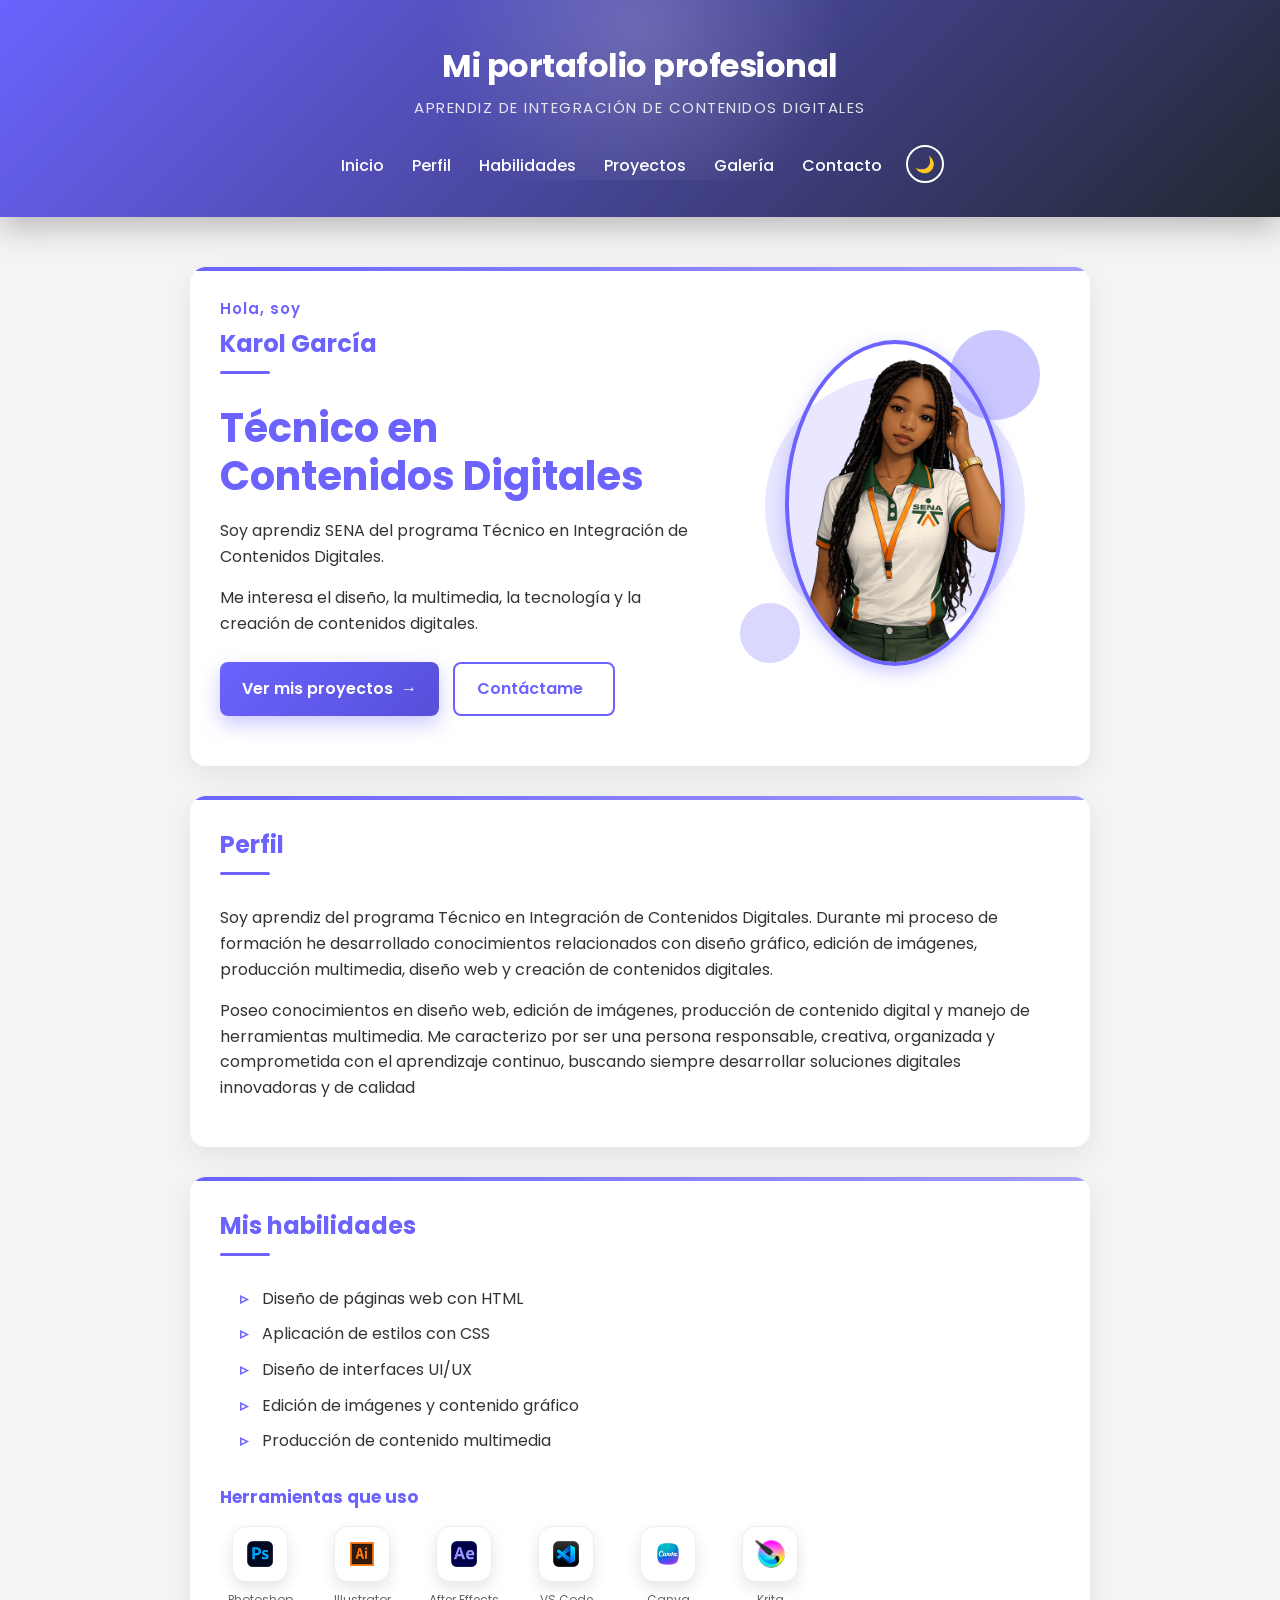
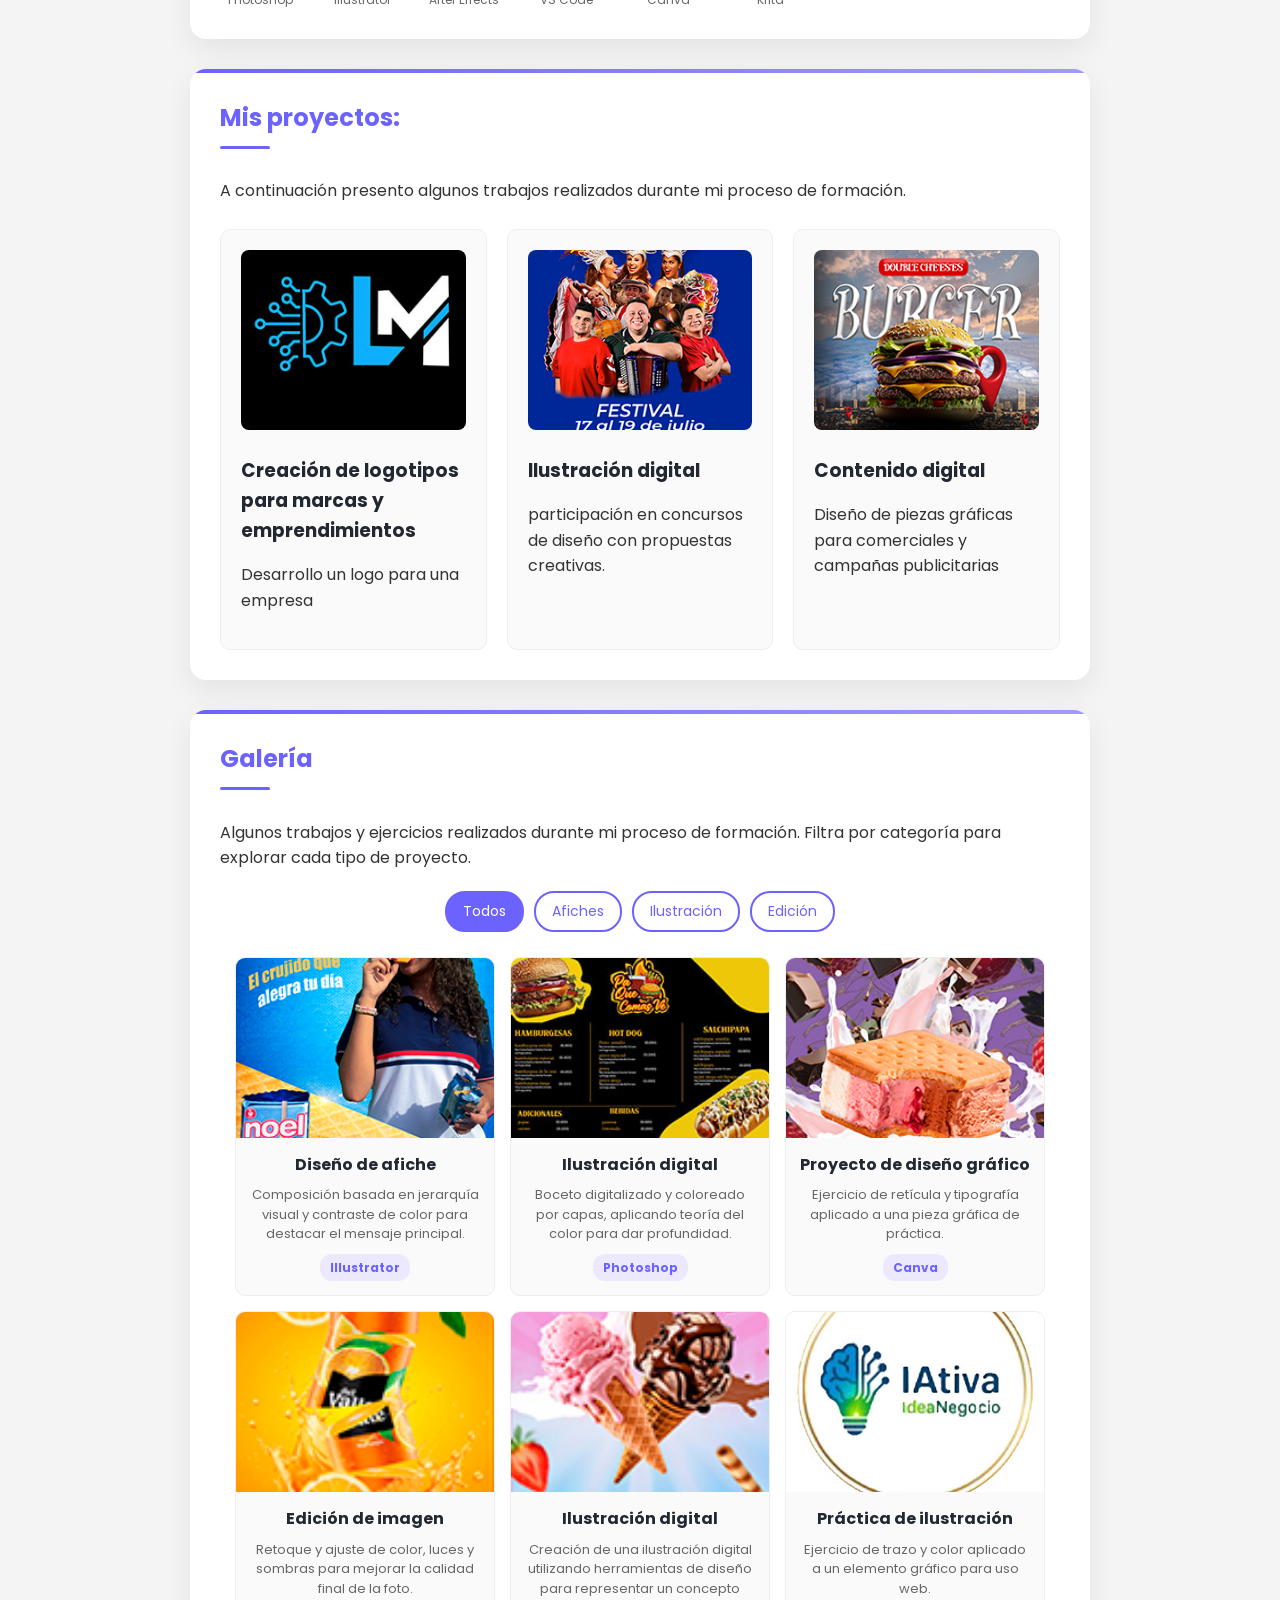
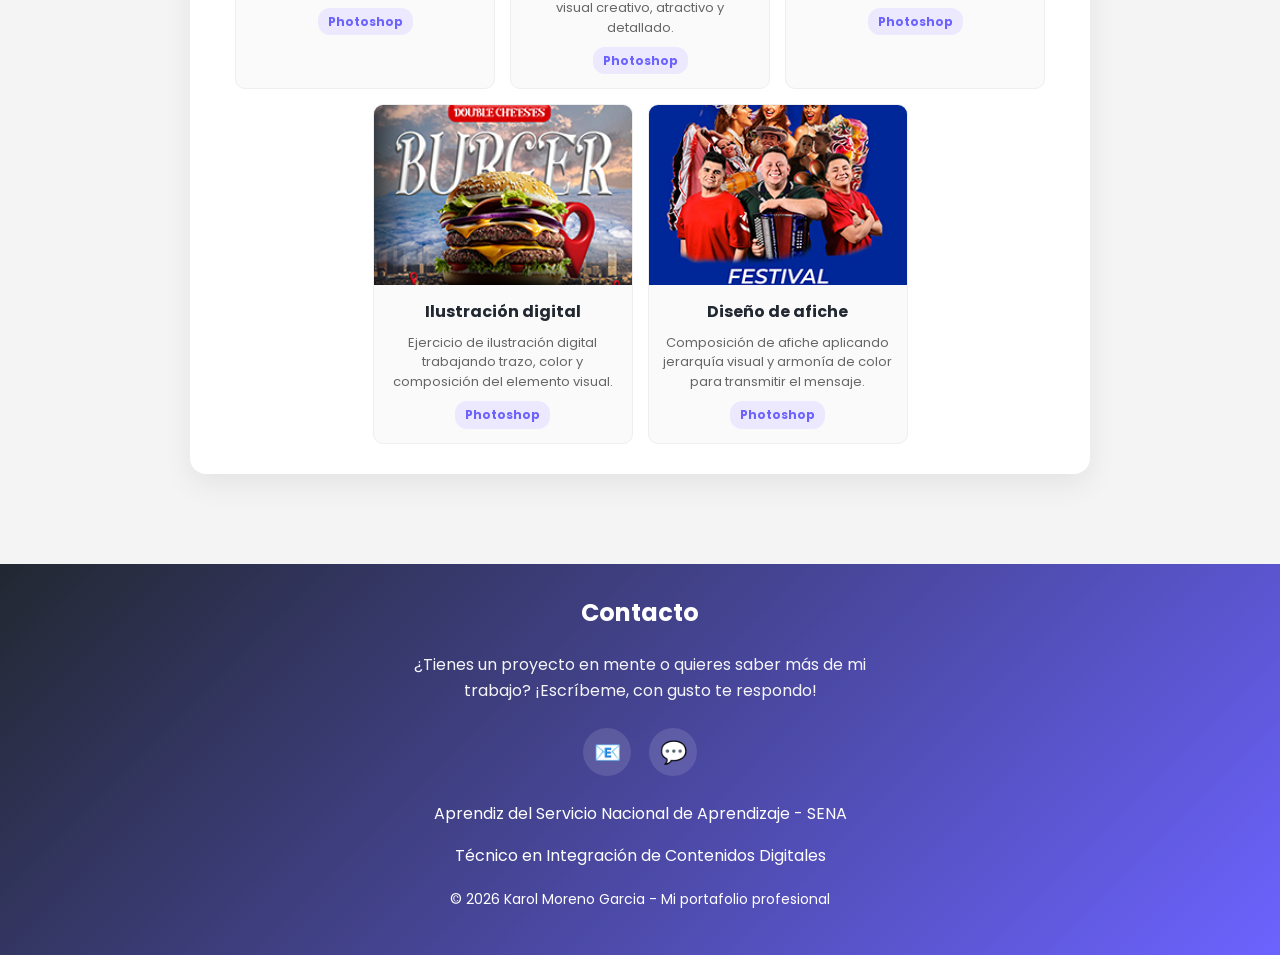
==== index.html @ ca2a9090 "Update print statement from 'Hello' to 'Goodbye'" ====
<!DOCTYPE html>
<html>

<head>
 <!-- Permite mostrar correctamente tildes, ñ y caracteres especiales -->
    <meta charset="UTF-8">

    <!-- Permite adaptar la página a diferentes tamaños de pantalla -->
    <meta name="viewport" content="width=device-width, initial-scale=1.0">

    <!-- Título que aparece en la pestaña del navegador -->
    <title>portafolio karol Garcia Moreno</title>

    <!-- Descripción básica de la página -->
    <meta
        name="description"
        content="Portafolio profesional de un aprendiz SENA del programa Técnico en Integración de Contenidos Digitales."
    >

    <!-- Conecta el HTML con el archivo CSS -->
    <link rel="stylesheet" href="./estilos.css">
</head>

<body>

 <!-- =========================================================
         ENCABEZADO DE LA PÁGINA
    ========================================================== -->

    <header>

        <h1>Mi portafolio profesional</h1>

        <p class="subtitulo">
            Aprendiz de Integración de Contenidos Digitales
        </p>


        <!-- Menú de navegación -->

        <button id="boton-menu" class="boton-menu" aria-label="Abrir menú" aria-expanded="false">
            <span></span>
            <span></span>
            <span></span>
        </button>

        <nav id="menu-principal">

            <a href="#inicio">Inicio</a>

            <a href="#perfil">Perfil</a>

            <a href="#habilidades">Habilidades</a>

            <a href="#proyectos">Proyectos</a>

            <a href="#galeria">Galería</a>

            <a href="#contacto">Contacto</a>

            <button id="boton-modo-oscuro" aria-label="Cambiar modo oscuro">🌙</button>

        </nav>

    </header>
 <!-- =========================================================
         CONTENIDO PRINCIPAL
    ========================================================== -->

    <main>
<!-- =====================================================
             SECCIÓN INICIO
        ====================================================== -->


<section id="inicio" class="inicio fade-in">

            <div class="inicio-texto">

                <p class="hero-saludo">Hola, soy</p>

                <h2>Karol García</h2>

                <p class="hero-titulo">
                    Técnico en<br>Contenidos Digitales
                </p>

                <p>
                    Soy aprendiz SENA del programa Técnico en Integración
                    de Contenidos Digitales.
                </p>

                <p>
                 Me interesa el diseño, la multimedia, la tecnología
                    y la creación de contenidos digitales.

                </p>

                <div class="hero-botones">

                    <a href="#proyectos" class="boton">
                        Ver mis proyectos
                    </a>

                    <a href="#contacto" class="boton boton-outline">
                        Contáctame
                    </a>

                </div>

            </div>


            <div class="inicio-imagen">

                <div class="circulo circulo-1"></div>
                <div class="circulo circulo-2"></div>
                <div class="circulo circulo-3"></div>

                <img src="./img/karol sena.png" alt="esto es una caricatuna de karol uniforme del sena" class="foto-perfil" />

            </div>

        </section>
 <!-- =====================================================
             SECCIÓN PERFIL
        ====================================================== -->
        <section id="perfil" class="fade-in">

            <h2>Perfil</h2>

            <p>
                Soy aprendiz del programa Técnico en Integración de
                Contenidos Digitales. Durante mi proceso de formación
                he desarrollado conocimientos relacionados con diseño
                gráfico, edición de imágenes, producción multimedia,
                diseño web y creación de contenidos digitales.
            </p>

            <p>
Poseo conocimientos en diseño web, edición de imágenes, producción de contenido digital y manejo de herramientas multimedia. Me caracterizo por ser una persona responsable, creativa, organizada y comprometida con el aprendizaje continuo, buscando siempre desarrollar soluciones digitales innovadoras y de calidad
            </p>

        </section>


        <!-- =====================================================
             SECCIÓN HABILIDADES
        ====================================================== -->

<section id="habilidades" class="fade-in">

            <h2>Mis habilidades</h2>

            <ul class="lista-habilidades">

<li>Diseño de páginas web con HTML</li>
	
<li>Aplicación de estilos con CSS</li>

<li>Diseño de interfaces UI/UX</li>

<li>Edición de imágenes y contenido gráfico</li>

<li>Producción de contenido multimedia</li>
                
            </ul>

            <h3 class="subtitulo-herramientas">Herramientas que uso</h3>

            <div class="franja-herramientas">

                <div class="herramienta-item">
                    <div class="herramienta-icono">
                        <img src="./img/photoshop.png" alt="Photoshop">
                    </div>
                    <span class="herramienta-nombre">Photoshop</span>
                </div>

                <div class="herramienta-item">
                    <div class="herramienta-icono">
                        <img src="./img/illustrator.png" alt="Illustrator">
                    </div>
                    <span class="herramienta-nombre">Illustrator</span>
                </div>

                <div class="herramienta-item">
                    <div class="herramienta-icono">
                        <img src="./img/after effects.png" alt="After Effects">
                    </div>
                    <span class="herramienta-nombre">After Effects</span>
                </div>

                <div class="herramienta-item">
                    <div class="herramienta-icono">
                        <img src="./img/vscode.png" alt="Visual Studio Code">
                    </div>
                    <span class="herramienta-nombre">VS Code</span>
                </div>

                <div class="herramienta-item">
                    <div class="herramienta-icono">
                        <img src="./img/canva.png" alt="Canva">
                    </div>
                    <span class="herramienta-nombre">Canva</span>
                </div>

                <div class="herramienta-item">
                    <div class="herramienta-icono">
                        <img src="./img/krita.png" alt="Krita">
                    </div>
                    <span class="herramienta-nombre">Krita</span>
                </div>

            </div>

        </section>


<!-- =====================================================
             SECCIÓN PROYECTOS
        ====================================================== -->

        <section id="proyectos" class="fade-in">

<h2>Mis proyectos:</h2>
<p>
                A continuación presento algunos trabajos realizados
                durante mi proceso de formación.
            </p>

  <div class="contenedor-proyectos">

<!-- PROYECTO 1 -->

  <article class="proyecto">
                    <img src="./img/logo1.jpg" alt="esto es una imagen de un logo" />
                    <h3>Creación de logotipos para marcas y emprendimientos</h3>
                    <p>
                        Desarrollo un logo para una empresa
                    </p>
                </article>

 <!-- PROYECTO 2 -->

                <article class="proyecto">

                    <img src="./img/anuncio2.jpg" alt="esto es una anuncio publicitario de un festival" />
                    <h3>Ilustración digital</h3>

                    <p>
                       participación en concursos de diseño con propuestas creativas.
                    </p>

                </article>



                <!-- PROYECTO 3 -->

                <article class="proyecto">

                    <img src="./img/anuncio1.jpg" alt="esto es una hamburguesa" />

                    <h3>Contenido digital</h3>

                    <p>
                        Diseño de piezas gráficas para comerciales y campañas publicitarias
                    </p>

                </article>


            </div>

        </section>

<!-- =====================================================
             SECCIÓN GALERÍA
        ====================================================== -->

<section id="galeria" class="fade-in">

            <h2>Galería</h2>

            <p>
                Algunos trabajos y ejercicios realizados durante
                mi proceso de formación. Filtra por categoría para
                explorar cada tipo de proyecto.
            </p>

            <!-- Botones de filtro por categoría -->
            <div class="filtros-galeria">
                <button class="filtro activo" data-filtro="todos">Todos</button>
                <button class="filtro" data-filtro="afiches">Afiches</button>
                <button class="filtro" data-filtro="ilustracion">Ilustración</button>
                <button class="filtro" data-filtro="edicion">Edición</button>
            </div>


            <div class="galeria">


                <!-- IMAGEN 1 -->

                <figure class="item-galeria" data-categoria="afiches">

                    <img
                        src="./img/galeria1.jpg"
                        alt="Diseño de afiche"
                    >

                    <figcaption>
                        <h4>Diseño de afiche</h4>
                        <p class="proceso">
                            Composición basada en jerarquía visual y contraste
                            de color para destacar el mensaje principal.
                        </p>
                        <span class="herramienta" data-icono="🖊️" data-tooltip="Adobe Illustrator">Illustrator</span>
                    </figcaption>

                </figure>



                <!-- IMAGEN 2 -->

                <figure class="item-galeria" data-categoria="ilustracion">

                    <img
                        src="./img/galeria2.jpg"
                        alt="Ilustración digital"
                    >

                    <figcaption>
                        <h4>Ilustración digital</h4>
                        <p class="proceso">
                            Boceto digitalizado y coloreado por capas,
                            aplicando teoría del color para dar profundidad.
                        </p>
                        <span class="herramienta" data-icono="🎨" data-tooltip="Adobe Photoshop">Photoshop</span>
                    </figcaption>

                </figure>



                <!-- IMAGEN 3 -->

                <figure class="item-galeria" data-categoria="afiches">

                    <img
                        src="./img/galeria3.jpg"
                        alt="Proyecto de diseño gráfico"
                    >

                    <figcaption>
                        <h4>Proyecto de diseño gráfico</h4>
                        <p class="proceso">
                            Ejercicio de retícula y tipografía aplicado
                            a una pieza gráfica de práctica.
                        </p>
                        <span class="herramienta" data-icono="🖼️" data-tooltip="Canva">Canva</span>
                    </figcaption>

                </figure>



                <!-- IMAGEN 4 -->

                <figure class="item-galeria" data-categoria="edicion">

                    <img
                        src="./img/galeria4.jpg"
                        alt="Edición de imagen"
                    >

                    <figcaption>
                        <h4>Edición de imagen</h4>
                        <p class="proceso">
                            Retoque y ajuste de color, luces y sombras
                            para mejorar la calidad final de la foto.
                        </p>
                        <span class="herramienta" data-icono="🎨" data-tooltip="Adobe Photoshop">Photoshop</span>
                    </figcaption>

                </figure>


                <!-- IMAGEN 5 -->

                <figure class="item-galeria" data-categoria="ilustracion">

                    <img
                        src="./img/galeria5.jpg"
                        alt="Ilustración digital"
                    >

                    <figcaption>
                        <h4>Ilustración digital</h4>
                        <p class="proceso">
                            Creación de una ilustración digital utilizando herramientas
                            de diseño para representar un concepto visual creativo,
                            atractivo y detallado.
                        </p>
                        <span class="herramienta" data-icono="🎨" data-tooltip="Adobe Photoshop">Photoshop</span>
                    </figcaption>

                </figure>



                <!-- IMAGEN 6 -->

                <figure class="item-galeria" data-categoria="ilustracion">

                    <img
                        src="./img/galeria6.jpg"
                        alt="Proyecto web"
                    >

                    <figcaption>
                        <h4>Práctica de ilustración</h4>
                        <p class="proceso">
                            Ejercicio de trazo y color aplicado a un
                            elemento gráfico para uso web.
                        </p>
                        <span class="herramienta" data-icono="🎨" data-tooltip="Adobe Photoshop">Photoshop</span>
                    </figcaption>

                </figure>


                <!-- IMAGEN 7 -->

                <figure class="item-galeria" data-categoria="ilustracion">

                    <img
                        src="./img/galeria7.jpg"
                        alt="Ilustración digital"
                    >

                    <figcaption>
                        <h4>Ilustración digital</h4>
                        <p class="proceso">
                            Ejercicio de ilustración digital trabajando trazo,
                            color y composición del elemento visual.
                        </p>
                        <span class="herramienta" data-icono="🎨" data-tooltip="Adobe Photoshop">Photoshop</span>
                    </figcaption>

                </figure>



                <!-- IMAGEN 8 -->

                <figure class="item-galeria" data-categoria="afiches">

                    <img
                        src="./img/galeria8.jpg"
                        alt="Diseño de afiche"
                    >

                    <figcaption>
                        <h4>Diseño de afiche</h4>
                        <p class="proceso">
                            Composición de afiche aplicando jerarquía visual
                            y armonía de color para transmitir el mensaje.
                        </p>
                        <span class="herramienta" data-icono="🎨" data-tooltip="Adobe Photoshop">Photoshop</span>
                    </figcaption>

                </figure>


            </div>

</section>
</main>

    <!-- =========================================================
         PIE DE PÁGINA / CONTACTO
    ========================================================== -->

<footer id="contacto">

    <h2>Contacto</h2>

    <p class="invitacion-contacto">
        ¿Tienes un proyecto en mente o quieres saber más de mi trabajo?
        ¡Escríbeme, con gusto te respondo!
    </p>

    <div class="iconos-contacto">

        <a
            href="https://mail.google.com/mail/?view=cm&fs=1&to=karitocero@gmail.com&su=Contacto%20desde%20portafolio"
            class="icono-contacto"
            aria-label="Enviar correo"
            title="Correo: karitocero@gmail.com"
            target="_blank"
            rel="noopener noreferrer"
        >
            📧
        </a>

        <a
            href="https://wa.me/573113100317"
            class="icono-contacto"
            aria-label="Escribir por WhatsApp"
            title="WhatsApp"
            target="_blank"
            rel="noopener noreferrer"
        >
            💬
        </a>

    </div>

        <p>
            Aprendiz del Servicio Nacional de Aprendizaje - SENA
        </p>

        <p>
            Técnico en Integración de Contenidos Digitales
        </p>

        <p class="copyright">
            © 2026 Karol Moreno Garcia - Mi portafolio profesional
        </p>

</footer>


<!-- =========================================================
     VISOR PARA AMPLIAR LAS IMÁGENES
========================================================== -->

<div id="visor" class="visor">

    <!-- Botón para cerrar -->
    <span class="cerrar">&times;</span>

    <!-- Aquí aparecerá la fotografía seleccionada -->
    <img
        id="imagen-ampliada"
        class="imagen-ampliada"
        src=""
        alt="Imagen ampliada"
    >

</div>


<!-- Conecta el HTML con JavaScript -->
<script src="script.js"></script>

<!-- =========================================================
     MENÚ HAMBURGUESA (MÓVIL)
========================================================== -->
<script>
    const botonMenu = document.getElementById("boton-menu");
    const menuPrincipal = document.getElementById("menu-principal");
    const enlacesMenu = menuPrincipal.querySelectorAll("a");

    botonMenu.addEventListener("click", function () {

        const abierto = menuPrincipal.classList.toggle("abierto");
        botonMenu.classList.toggle("activo");
        botonMenu.setAttribute("aria-expanded", abierto);

    });

    // Cierra el menú al hacer clic en cualquier enlace (útil en móvil)
    enlacesMenu.forEach(function (enlace) {

        enlace.addEventListener("click", function () {
            menuPrincipal.classList.remove("abierto");
            botonMenu.classList.remove("activo");
            botonMenu.setAttribute("aria-expanded", "false");
        });

    });
</script>


<!-- =========================================================
     FILTRO DE CATEGORÍAS DE LA GALERÍA
========================================================== -->
<script>
    const botonesFiltro = document.querySelectorAll(".filtro");
    const itemsGaleria = document.querySelectorAll(".item-galeria");

    botonesFiltro.forEach(function (boton) {

        boton.addEventListener("click", function () {

            // Quita "activo" de todos los botones y lo pone solo al que se hizo clic
            botonesFiltro.forEach(function (b) {
                b.classList.remove("activo");
            });
            boton.classList.add("activo");

            const categoria = boton.getAttribute("data-filtro");

            itemsGaleria.forEach(function (item) {

                if (categoria === "todos" || item.getAttribute("data-categoria") === categoria) {
                    item.style.display = "block";
                } else {
                    item.style.display = "none";
                }

            });

        });

    });
</script>


<!-- =========================================================
     VISOR DE IMÁGENES DE LA GALERÍA
========================================================== -->
<script>
    const imagenesGaleria = document.querySelectorAll(".galeria img");
    const visor = document.getElementById("visor");
    const imagenAmpliada = document.getElementById("imagen-ampliada");
    const botonCerrarVisor = document.querySelector(".cerrar");

    function abrirVisor(origen, textoAlt) {
        imagenAmpliada.src = origen;
        imagenAmpliada.alt = textoAlt;
        visor.style.display = "flex";
    }

    function cerrarVisor() {
        visor.style.display = "none";
        imagenAmpliada.src = "";
    }

    imagenesGaleria.forEach(function (img) {

        img.addEventListener("click", function () {
            abrirVisor(img.src, img.alt);
        });

    });

    botonCerrarVisor.addEventListener("click", cerrarVisor);

    // Cierra el visor si se hace clic en el fondo oscuro (fuera de la imagen)
    visor.addEventListener("click", function (evento) {
        if (evento.target === visor) {
            cerrarVisor();
        }
    });

    // Cierra el visor con la tecla Escape
    document.addEventListener("keydown", function (evento) {
        if (evento.key === "Escape") {
            cerrarVisor();
        }
    });
</script>


<!-- =========================================================
     MODO OSCURO
========================================================== -->
<script>
    const botonModoOscuro = document.getElementById("boton-modo-oscuro");

    // Revisa si el usuario ya había activado el modo oscuro antes
    if (localStorage.getItem("modo") === "oscuro") {
        document.body.classList.add("modo-oscuro");
        botonModoOscuro.textContent = "☀️";
    }

    botonModoOscuro.addEventListener("click", function () {

        document.body.classList.toggle("modo-oscuro");

        if (document.body.classList.contains("modo-oscuro")) {
            botonModoOscuro.textContent = "☀️";
            localStorage.setItem("modo", "oscuro");
        } else {
            botonModoOscuro.textContent = "🌙";
            localStorage.setItem("modo", "claro");
        }

    });
</script>


<!-- =========================================================
     ANIMACIÓN FADE-IN AL HACER SCROLL
========================================================== -->
<script>
    const elementosFade = document.querySelectorAll(".fade-in");

    const observador = new IntersectionObserver(function (entradas) {

        entradas.forEach(function (entrada) {

            if (entrada.isIntersecting) {
                entrada.target.classList.add("visible");
                observador.unobserve(entrada.target);
            }

        });

    }, { threshold: 0.15 });

    elementosFade.forEach(function (el) {
        observador.observe(el);
    });
</script>



</body>

</html>
---- estilos.css ----
/* =========================================================
   FUENTES
========================================================= */

@import url('https://fonts.googleapis.com/css2?family=Poppins:wght@400;600;700&display=swap');


/* =========================================================
   ESTILOS GENERALES
========================================================= */

* {
    box-sizing: border-box;
}


html {
    scroll-behavior: smooth;
}


body {
    margin: 0;
    font-family: 'Poppins', Arial, sans-serif;
    background-color: #f4f4f4;
    color: #333333;
    line-height: 1.6;
    transition: background-color 0.4s ease, color 0.4s ease;
}


h1, h2, h3 {
    font-family: 'Poppins', Arial, sans-serif;
}



/* =========================================================
   MODO OSCURO
========================================================= */

body.modo-oscuro {
    background-color: #14161c;
    background-image: radial-gradient(circle at top, rgba(108, 99, 255, 0.08), transparent 60%);
    background-attachment: fixed;
    color: #e4e4e4;
}


body.modo-oscuro section {
    background-color: #1f222b;
    box-shadow: 0 10px 30px rgba(0, 0, 0, 0.35);
}


body.modo-oscuro section h2 {
    color: #a29bfe;
}


body.modo-oscuro section h2::after {
    background-color: #a29bfe;
}


body.modo-oscuro .hero-saludo,
body.modo-oscuro .hero-titulo {
    color: #a29bfe;
}


body.modo-oscuro .proyecto,
body.modo-oscuro .galeria figure {
    background-color: #262a35;
    border-color: #333743;
}


body.modo-oscuro .proyecto h3,
body.modo-oscuro .galeria figcaption h4 {
    color: #f1f1f1;
}


body.modo-oscuro .galeria figcaption .proceso {
    color: #b5b5b5;
}


body.modo-oscuro .filtro {
    background-color: #1f222b;
}


body.modo-oscuro .herramienta-nombre {
    color: #b5b5b5;
}


body.modo-oscuro .herramienta-icono {
    background-color: #262a35;
    border-color: #333743;
}



/* =========================================================
   BOTÓN DE MODO OSCURO
========================================================= */

#boton-modo-oscuro {
    background: none;
    border: 2px solid white;
    color: white;
    border-radius: 50%;
    width: 38px;
    height: 38px;
    font-size: 16px;
    cursor: pointer;
    transition: background-color 0.25s ease, transform 0.25s ease;
}


#boton-modo-oscuro:hover {
    background-color: rgba(255, 255, 255, 0.2);
    transform: rotate(20deg);
}



/* =========================================================
   ANIMACIÓN FADE-IN AL HACER SCROLL
========================================================= */

.fade-in {
    opacity: 0;
    transform: translateY(30px);
    transition: opacity 0.7s ease, transform 0.7s ease;
}


.fade-in.visible {
    opacity: 1;
    transform: translateY(0);
}



/* =========================================================
   ENCABEZADO
========================================================= */

header {
    position: relative;
    overflow: hidden;

    background: linear-gradient(135deg, #6C63FF, #222831);
    color: white;
    padding: 40px 20px 30px;
    text-align: center;

    box-shadow: 0 10px 30px rgba(0, 0, 0, 0.25);
}


/* Brillo decorativo detrás del título */

header::before {
    content: "";
    position: absolute;
    top: -120px;
    left: 50%;
    transform: translateX(-50%);

    width: 500px;
    height: 300px;

    background: radial-gradient(circle, rgba(255, 255, 255, 0.18), transparent 70%);
    pointer-events: none;
}


header h1,
header nav,
header .subtitulo {
    position: relative;
    z-index: 1;
}


/* =========================================================
   ENCABEZADO FIJO
========================================================= */
/*
header {
    background-color: #222222;
    color: white;
    padding: 20px;
    text-align: center;

    position: sticky;
    top: 0;
    z-index: 1000;
}
*/


header h1 {
    margin-top: 0;
    margin-bottom: 5px;
    letter-spacing: -0.5px;
}


.subtitulo {
    margin-top: 0;
    margin-bottom: 25px;
    font-size: 15px;
    letter-spacing: 1.5px;
    text-transform: uppercase;
    opacity: 0.85;
}



/* =========================================================
   MENÚ DE NAVEGACIÓN
========================================================= */

nav {
    display: flex;
    justify-content: center;
    gap: 20px;
    flex-wrap: wrap;
}


nav a {
    position: relative;
    color: white;
    text-decoration: none;
    padding: 8px 4px;
    font-weight: 500;
    transition: color 0.25s ease;
}


nav a::after {
    content: "";
    position: absolute;
    left: 0;
    bottom: 2px;

    width: 100%;
    height: 2px;

    background-color: white;
    border-radius: 2px;

    transform: scaleX(0);
    transform-origin: right;
    transition: transform 0.3s ease;
}


nav a:hover {
    color: #e4e1ff;
}


nav a:hover::after {
    transform: scaleX(1);
    transform-origin: left;
}



/* =========================================================
   BOTÓN HAMBURGUESA (solo visible en móvil)
========================================================= */

.boton-menu {
    display: none;

    flex-direction: column;
    justify-content: space-between;

    width: 30px;
    height: 22px;

    background: none;
    border: none;
    cursor: pointer;
    padding: 0;

    margin: 10px 10px 10px auto;
}


.boton-menu span {
    display: block;
    width: 100%;
    height: 3px;
    background-color: white;
    border-radius: 3px;
    transition: transform 0.3s ease, opacity 0.3s ease;
}


/* Animación: las 3 líneas se transforman en una X */

.boton-menu.activo span:nth-child(1) {
    transform: translateY(9px) rotate(45deg);
}


.boton-menu.activo span:nth-child(2) {
    opacity: 0;
}


.boton-menu.activo span:nth-child(3) {
    transform: translateY(-9px) rotate(-45deg);
}



/* =========================================================
   CONTENIDO PRINCIPAL
========================================================= */

main {
    padding: 20px;
}



/* =========================================================
   SECCIONES GENERALES
========================================================= */

section {
    position: relative;
    overflow: hidden;

    max-width: 900px;
    margin: 30px auto;
    padding: 30px;
    background-color: white;
    border-radius: 16px;
    box-shadow: 0 10px 30px rgba(0, 0, 0, 0.07);
	/*scroll-margin-top: 150px; mantener fijo el menú */
}


/* Línea decorativa en degradado en el borde superior de cada sección */

section::before {
    content: "";
    position: absolute;
    top: 0;
    left: 0;

    width: 100%;
    height: 4px;

    background: linear-gradient(90deg, #6C63FF, #a29bfe);
}


section h2 {
    margin-top: 0;
    color: #6C63FF;
    position: relative;
    padding-bottom: 10px;
}


section h2::after {
    content: "";
    display: block;
    width: 50px;
    height: 3px;
    background-color: #6C63FF;
    margin-top: 8px;
    border-radius: 3px;
}



/* =========================================================
   SECCIÓN INICIO
========================================================= */

.inicio {
    position: relative;

    display: flex;
    align-items: center;
    justify-content: space-between;
    gap: 30px;
    flex-wrap: wrap;

    padding-bottom: 50px;
}


.inicio-texto {
    flex: 1 1 400px;
}


.inicio-imagen {
    position: relative;

    flex: 1 1 250px;
    text-align: center;
}


.hero-saludo {
    margin: 0 0 4px 0;
    font-size: 15px;
    letter-spacing: 1px;
    color: #6C63FF;
    font-weight: 600;
}


.hero-titulo {
    margin: 0 0 18px 0;

    font-size: clamp(28px, 4vw, 40px);
    font-weight: 700;
    line-height: 1.2;

    color: #6C63FF;
}



/* =========================================================
   IMAGEN DE PERFIL
========================================================= */

.foto-perfil {
    position: relative;
    z-index: 1;

    width: 220px;
    max-width: 100%;
    height: auto;
    border-radius: 50%;
    border: 4px solid #6C63FF;
    box-shadow: 0 6px 18px rgba(108, 99, 255, 0.35);
    transition: transform 0.35s ease, box-shadow 0.35s ease;
}


.foto-perfil:hover {
    transform: scale(1.03);
    box-shadow: 0 10px 28px rgba(108, 99, 255, 0.5);
}



/* =========================================================
   CÍRCULOS DECORATIVOS DETRÁS DE LA FOTO
========================================================= */

.circulo {
    position: absolute;
    z-index: 0;

    border-radius: 50%;
    background-color: #6C63FF;
}


.circulo-1 {
    width: 260px;
    height: 260px;

    top: 50%;
    left: 50%;
    transform: translate(-50%, -50%);

    opacity: 0.15;
}


.circulo-2 {
    width: 90px;
    height: 90px;

    top: -10px;
    right: 20px;

    opacity: 0.35;
}


.circulo-3 {
    width: 60px;
    height: 60px;

    bottom: 10px;
    left: 10px;

    opacity: 0.25;
}



/* =========================================================
   BOTÓN
========================================================= */

.boton {
    display: inline-flex;
    align-items: center;
    gap: 8px;

    margin-top: 10px;
    padding: 12px 22px;

    background: linear-gradient(135deg, #6C63FF, #564fd8);
    color: white;
    text-decoration: none;
    font-weight: 600;
    border-radius: 8px;

    box-shadow: 0 8px 20px rgba(108, 99, 255, 0.35);
    transition: transform 0.25s ease, box-shadow 0.25s ease;
}


.boton::after {
    content: "→";
    transition: transform 0.25s ease;
}


.boton:hover {
    transform: translateY(-3px);
    box-shadow: 0 12px 25px rgba(108, 99, 255, 0.45);
}


.hero-botones {
    display: flex;
    flex-wrap: wrap;
    gap: 14px;
    margin-top: 10px;
}


.boton-outline {
    background: none;
    color: #6C63FF;
    border: 2px solid #6C63FF;
    box-shadow: none;
}


.boton-outline::after {
    content: "";
}


.boton-outline:hover {
    background-color: #6C63FF;
    color: white;
    box-shadow: 0 8px 20px rgba(108, 99, 255, 0.3);
}



/* =========================================================
   HABILIDADES
========================================================= */

.lista-habilidades {
    padding-left: 20px;
    list-style: none;
}


.lista-habilidades li {
    margin-bottom: 10px;
    padding-left: 22px;
    position: relative;
}


.lista-habilidades li::before {
    content: "▹";
    color: #6C63FF;
    font-weight: bold;
    position: absolute;
    left: 0;
}



/* =========================================================
   FRANJA DE HERRAMIENTAS
========================================================= */

.subtitulo-herramientas {
    margin-top: 30px;
    margin-bottom: 15px;
    font-size: 17px;
    color: #6C63FF;
}


.franja-herramientas {
    display: flex;
    flex-wrap: wrap;
    gap: 22px;
}


.herramienta-item {
    display: flex;
    flex-direction: column;
    align-items: center;
    gap: 8px;

    width: 80px;
}


.herramienta-icono {
    display: flex;
    align-items: center;
    justify-content: center;

    width: 56px;
    height: 56px;

    background-color: white;
    border: 1px solid #eeeeee;
    border-radius: 14px;

    box-shadow: 0 6px 15px rgba(0, 0, 0, 0.1);
    transition: transform 0.25s ease, box-shadow 0.25s ease;
}


.herramienta-icono img {
    width: 32px;
    height: 32px;
    object-fit: contain;
}


.herramienta-item:hover .herramienta-icono {
    transform: translateY(-5px) scale(1.05);
    box-shadow: 0 10px 22px rgba(0, 0, 0, 0.22);
}


.herramienta-nombre {
    font-size: 12px;
    text-align: center;
    color: #666666;
}



/* =========================================================
   CONTENEDOR DE PROYECTOS
========================================================= */

.contenedor-proyectos {
    display: flex;
    gap: 20px;
    flex-wrap: wrap;
    margin-top: 25px;
}



/* =========================================================
   TARJETAS DE PROYECTOS
========================================================= */

.proyecto {
    flex: 1 1 250px;
    padding: 20px;
    border: 1px solid #eeeeee;
    border-radius: 10px;
    background-color: #fafafa;
    transition: transform 0.3s ease, box-shadow 0.3s ease;
}


.proyecto:hover {
    transform: translateY(-6px);
    box-shadow: 0 10px 25px rgba(0, 0, 0, 0.12);
}


.proyecto img {
    width: 100%;
    height: 180px;
    object-fit: cover;
    border-radius: 8px;
}


.proyecto h3 {
    margin-bottom: 10px;
    color: #222831;
}



/* =========================================================
   IMÁGENES GENERALES
========================================================= */

img {
    max-width: 100%;
    height: auto;
}



/* =========================================================
   FILTROS DE LA GALERÍA
========================================================= */

.filtros-galeria {
    display: flex;
    flex-wrap: wrap;
    justify-content: center;
    gap: 10px;
    margin-top: 20px;
}


.filtro {
    padding: 8px 16px;
    border: 2px solid #6C63FF;
    border-radius: 20px;
    background-color: white;
    color: #6C63FF;
    font-family: 'Poppins', Arial, sans-serif;
    font-size: 14px;
    cursor: pointer;
    transition: background-color 0.25s ease, color 0.25s ease;
}


.filtro:hover {
    background-color: #ece9ff;
}


.filtro.activo {
    background-color: #6C63FF;
    color: white;
}



/* =========================================================
   GALERÍA
========================================================= */

.galeria {
    display: flex;
    flex-wrap: wrap;
    justify-content: center;
    gap: 15px;
    margin-top: 25px;
}



/* Cada elemento de la galería */

.galeria figure {
    flex: 1 1 240px;
    max-width: 260px;
    margin: 0;

    background-color: #fafafa;

    border: 1px solid #eeeeee;
    border-radius: 10px;

    overflow: hidden;

    transition: box-shadow 0.3s ease;
}


.galeria figure:hover {
    box-shadow: 0 10px 25px rgba(0, 0, 0, 0.12);
}



/* =========================================================
   IMÁGENES DE LA GALERÍA
========================================================= */

.galeria figure img {
    display: block;

    width: 100%;
    height: 180px;

    object-fit: cover;

    cursor: pointer;

    transition: transform 0.3s ease;
}



/* =========================================================
   EFECTO AL PASAR EL MOUSE
========================================================= */

.galeria figure:hover img {
    transform: scale(1.08);
}



/* =========================================================
   DESCRIPCIÓN DE LAS IMÁGENES
========================================================= */

.galeria figcaption {
    padding: 14px;

    text-align: center;

    font-size: 15px;
}


.galeria figcaption h4 {
    margin: 0 0 8px 0;
    font-size: 16px;
    color: #222831;
}


.galeria figcaption .proceso {
    margin: 0 0 10px 0;
    font-size: 13px;
    color: #666666;
    line-height: 1.5;
}


.galeria figcaption .herramienta {
    display: inline-block;
    background-color: #ece9ff;
    color: #6C63FF;
    font-size: 12px;
    font-weight: bold;
    padding: 4px 10px;
    border-radius: 12px;
    position: relative;
    cursor: help;
}


/* Tooltip con el ícono del programa, mostrado al pasar el mouse */

.galeria figcaption .herramienta::after {
    content: attr(data-icono) " " attr(data-tooltip);
    position: absolute;
    bottom: 130%;
    left: 50%;
    transform: translateX(-50%) translateY(5px);

    background-color: #222831;
    color: white;
    font-size: 12px;
    font-weight: normal;
    white-space: nowrap;
    padding: 6px 10px;
    border-radius: 6px;

    opacity: 0;
    pointer-events: none;
    transition: opacity 0.2s ease, transform 0.2s ease;
}


.galeria figcaption .herramienta:hover::after {
    opacity: 1;
    transform: translateX(-50%) translateY(0);
}



/* =========================================================
   VISOR DE IMÁGENES
========================================================= */

.visor {

    /* Oculto inicialmente */
    display: none;

    /* Se mantiene sobre toda la página */
    position: fixed;

    top: 0;
    left: 0;

    width: 100%;
    height: 100%;

    /* Fondo oscuro transparente */
    background-color: rgba(0, 0, 0, 0.9);

    /* Centra la imagen */
    justify-content: center;
    align-items: center;

    /* Lo coloca por encima de la página */
    z-index: 1000;

    padding: 40px;
}



/* =========================================================
   IMAGEN AMPLIADA
========================================================= */

.imagen-ampliada {

    max-width: 90%;
    max-height: 90%;

    width: auto;
    height: auto;

    /* La muestra completa, sin recortarla */
    object-fit: contain;

    border-radius: 5px;
}



/* =========================================================
   BOTÓN CERRAR
========================================================= */

.cerrar {

    position: absolute;

    top: 20px;
    right: 35px;

    color: white;

    font-size: 40px;
    font-weight: bold;

    cursor: pointer;

    transition: color 0.2s ease, transform 0.2s ease;
}


.cerrar:hover {
    color: #6C63FF;
    transform: rotate(90deg);
}



/* =========================================================
   PIE DE PÁGINA
========================================================= */

footer {
    background: linear-gradient(135deg, #222831, #6C63FF);

    color: white;

    text-align: center;

    padding: 30px 20px;

    margin-top: 40px;
}


footer h2 {
    margin-top: 0;
}


footer a {
    color: white;
}


footer a:hover {
    text-decoration: none;
}



/* =========================================================
   MENSAJE DE INVITACIÓN AL CONTACTO
========================================================= */

.invitacion-contacto {
    max-width: 500px;
    margin: 0 auto 25px;
    font-size: 16px;
    opacity: 0.95;
}



/* =========================================================
   ÍCONOS DE CONTACTO
========================================================= */

.iconos-contacto {
    display: flex;
    justify-content: center;
    gap: 18px;
    margin-bottom: 25px;
}


.icono-contacto {
    display: flex;
    align-items: center;
    justify-content: center;

    width: 48px;
    height: 48px;

    background-color: rgba(255, 255, 255, 0.12);
    border-radius: 50%;

    font-size: 22px;
    text-decoration: none;

    transition: background-color 0.25s ease, transform 0.25s ease;
}


.icono-contacto:hover {
    background-color: rgba(255, 255, 255, 0.25);
    transform: translateY(-4px);
}


.copyright {
    margin-top: 20px;

    font-size: 14px;
}



/* =========================================================
   ADAPTACIÓN PARA PANTALLAS PEQUEÑAS
========================================================= */

@media (max-width: 600px) {

    header h1 {
        font-size: 28px;
    }


    .boton-menu {
        display: flex;
    }


    nav {
        max-height: 0;
        overflow: hidden;

        flex-direction: column;
        gap: 5px;

        transition: max-height 0.35s ease;
    }


    nav.abierto {
        max-height: 400px;
    }


    .inicio {
        text-align: center;
    }


    .hero-botones {
        justify-content: center;
    }


    section {
        margin: 20px auto;

        padding: 20px;
    }


    .contenedor-proyectos {
        flex-direction: column;
    }


    .galeria {
        flex-direction: column;

        align-items: center;
    }


    .galeria figure {
        width: 100%;

        max-width: 100%;
    }


    .visor {
        padding: 20px;
    }


    .imagen-ampliada {
        max-width: 100%;

        max-height: 85%;
    }

}
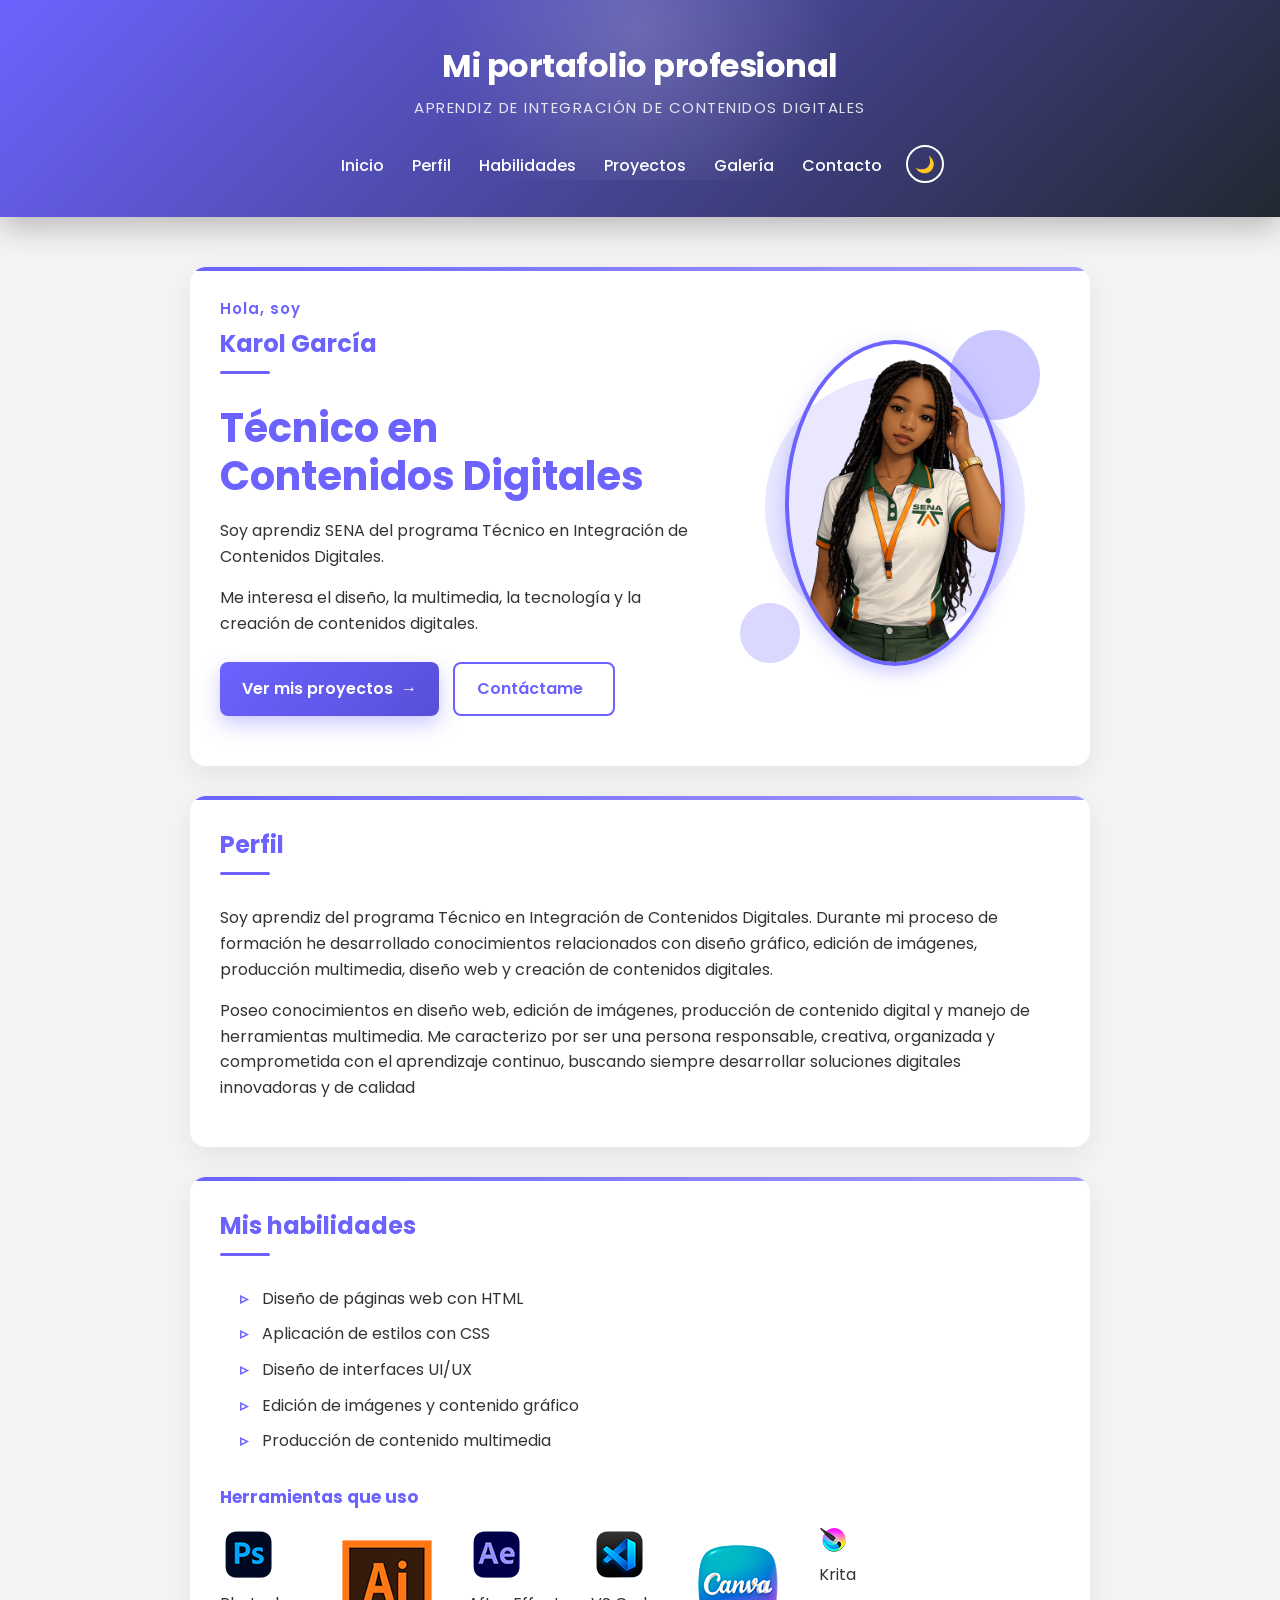
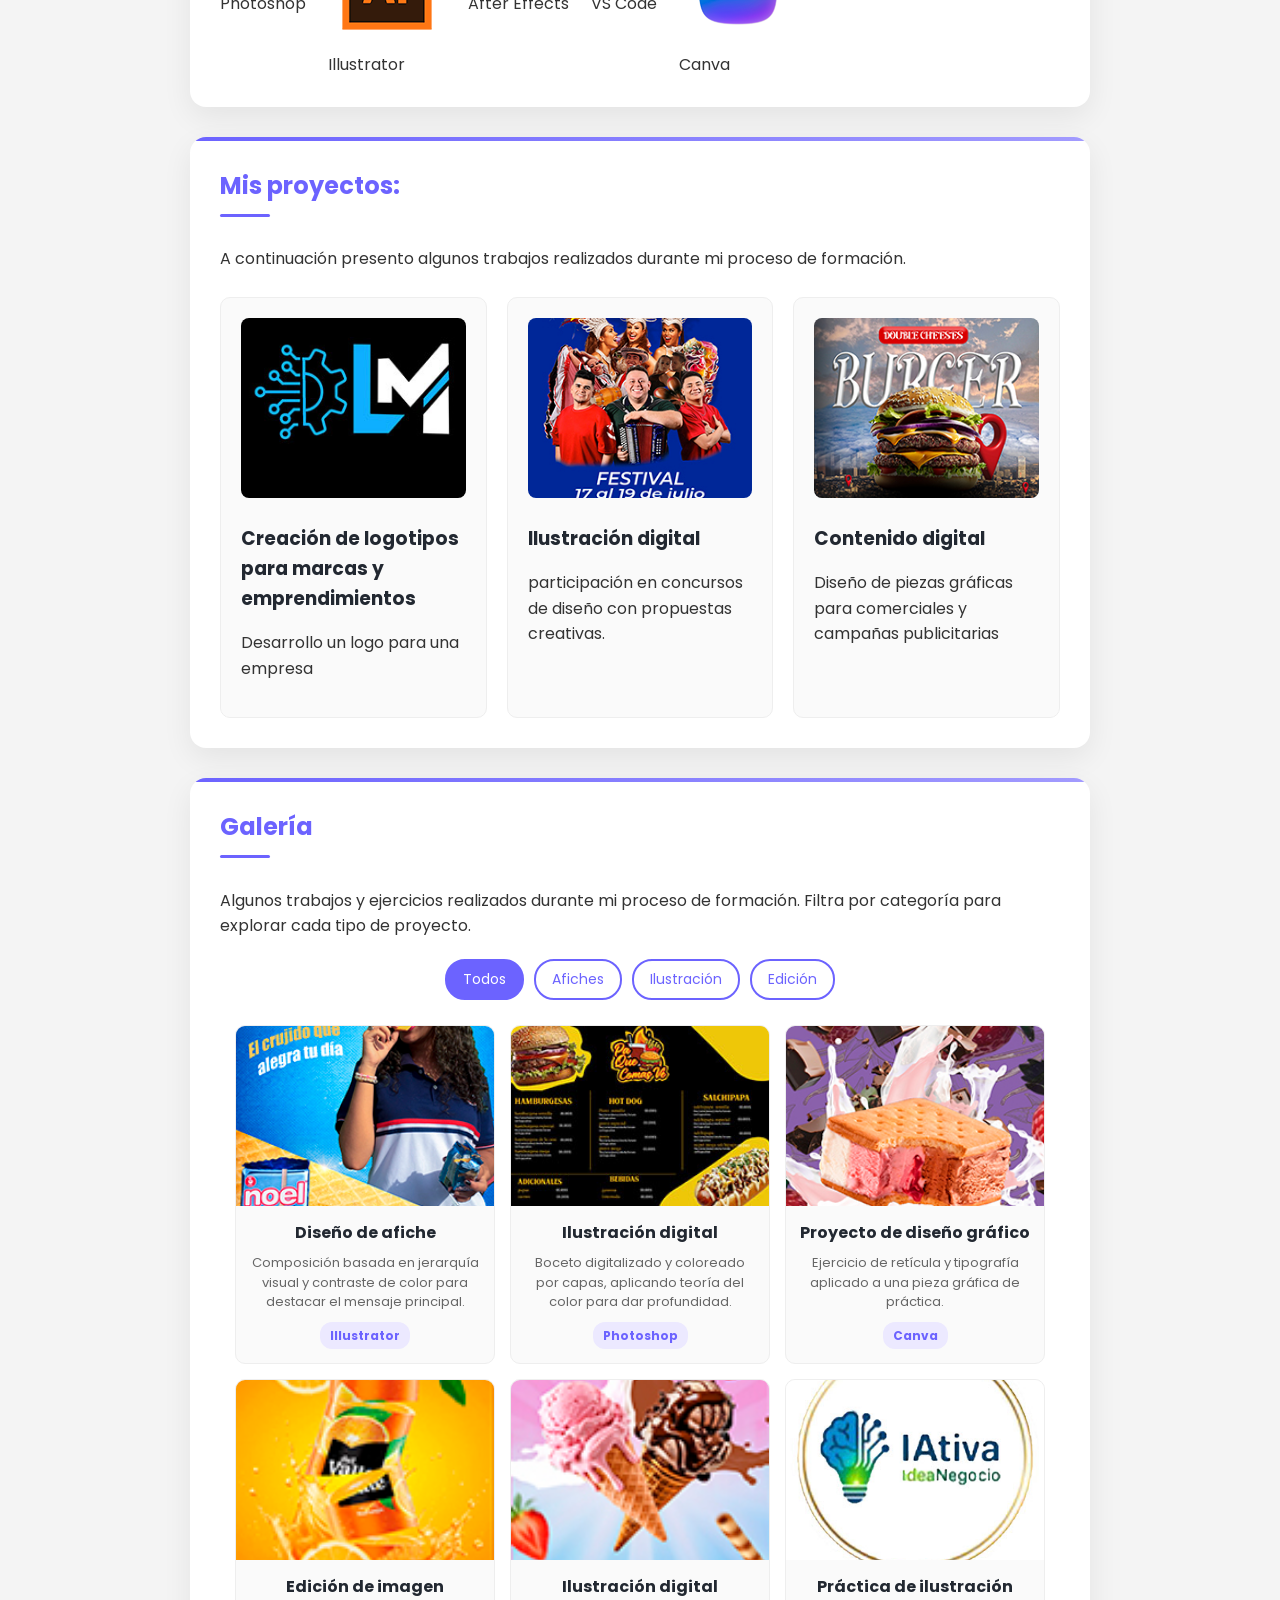
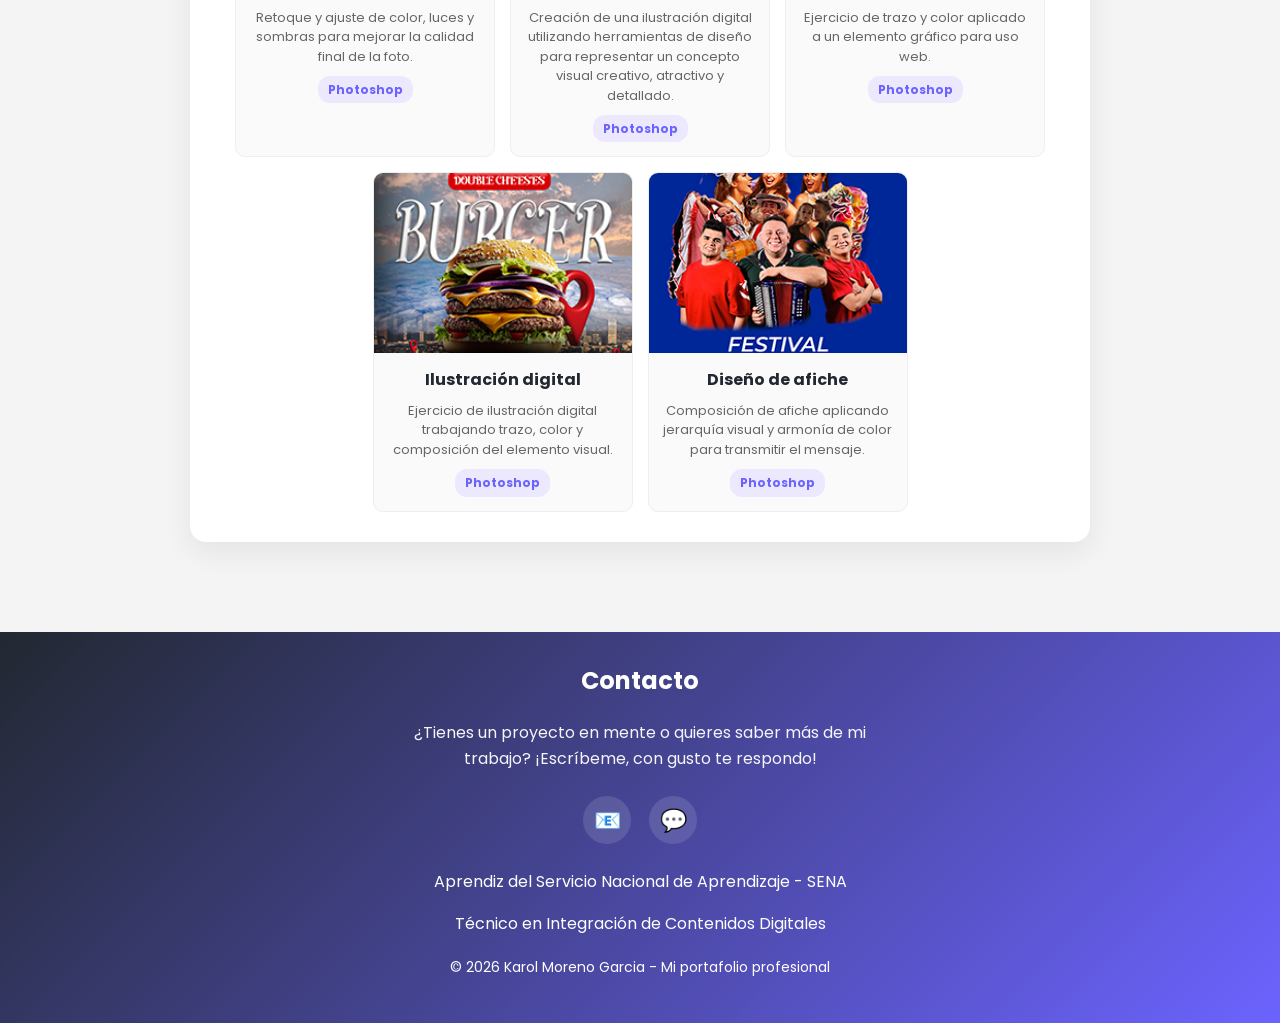
==== commit fed40008: "Update fmt.Println message from 'Hello' to 'Goodbye'" ====
--- a/index.html
+++ b/index.html
@@ -170,46 +170,100 @@
 
             <div class="franja-herramientas">
 
-                <div class="herramienta-item">
-                    <div class="herramienta-icono">
+                <div class="herramienta-card" style="--color-marca:#31A8FF;">
+                    <div class="herramienta-icono-badge">
                         <img src="./img/photoshop.png" alt="Photoshop">
                     </div>
-                    <span class="herramienta-nombre">Photoshop</span>
+                    <div class="herramienta-info">
+                        <span class="herramienta-nombre-badge">Photoshop</span>
+                        <div class="nivel-puntos">
+                            <span class="punto lleno"></span>
+                            <span class="punto lleno"></span>
+                            <span class="punto lleno"></span>
+                            <span class="punto lleno"></span>
+                            <span class="punto"></span>
+                        </div>
+                    </div>
                 </div>
 
-                <div class="herramienta-item">
-                    <div class="herramienta-icono">
+                <div class="herramienta-card" style="--color-marca:#FF9A00;">
+                    <div class="herramienta-icono-badge">
                         <img src="./img/illustrator.png" alt="Illustrator">
                     </div>
-                    <span class="herramienta-nombre">Illustrator</span>
+                    <div class="herramienta-info">
+                        <span class="herramienta-nombre-badge">Illustrator</span>
+                        <div class="nivel-puntos">
+                            <span class="punto lleno"></span>
+                            <span class="punto lleno"></span>
+                            <span class="punto lleno"></span>
+                            <span class="punto lleno"></span>
+                            <span class="punto"></span>
+                        </div>
+                    </div>
                 </div>
 
-                <div class="herramienta-item">
-                    <div class="herramienta-icono">
+                <div class="herramienta-card" style="--color-marca:#9999FF;">
+                    <div class="herramienta-icono-badge">
                         <img src="./img/after effects.png" alt="After Effects">
                     </div>
-                    <span class="herramienta-nombre">After Effects</span>
+                    <div class="herramienta-info">
+                        <span class="herramienta-nombre-badge">After Effects</span>
+                        <div class="nivel-puntos">
+                            <span class="punto lleno"></span>
+                            <span class="punto lleno"></span>
+                            <span class="punto lleno"></span>
+                            <span class="punto"></span>
+                            <span class="punto"></span>
+                        </div>
+                    </div>
                 </div>
 
-                <div class="herramienta-item">
-                    <div class="herramienta-icono">
+                <div class="herramienta-card" style="--color-marca:#007ACC;">
+                    <div class="herramienta-icono-badge">
                         <img src="./img/vscode.png" alt="Visual Studio Code">
                     </div>
-                    <span class="herramienta-nombre">VS Code</span>
+                    <div class="herramienta-info">
+                        <span class="herramienta-nombre-badge">VS Code</span>
+                        <div class="nivel-puntos">
+                            <span class="punto lleno"></span>
+                            <span class="punto lleno"></span>
+                            <span class="punto"></span>
+                            <span class="punto"></span>
+                            <span class="punto"></span>
+                        </div>
+                    </div>
                 </div>
 
-                <div class="herramienta-item">
-                    <div class="herramienta-icono">
+                <div class="herramienta-card" style="--color-marca:#00C4CC;">
+                    <div class="herramienta-icono-badge">
                         <img src="./img/canva.png" alt="Canva">
                     </div>
-                    <span class="herramienta-nombre">Canva</span>
+                    <div class="herramienta-info">
+                        <span class="herramienta-nombre-badge">Canva</span>
+                        <div class="nivel-puntos">
+                            <span class="punto lleno"></span>
+                            <span class="punto lleno"></span>
+                            <span class="punto lleno"></span>
+                            <span class="punto lleno"></span>
+                            <span class="punto"></span>
+                        </div>
+                    </div>
                 </div>
 
-                <div class="herramienta-item">
-                    <div class="herramienta-icono">
+                <div class="herramienta-card" style="--color-marca:#7F5AF0;">
+                    <div class="herramienta-icono-badge">
                         <img src="./img/krita.png" alt="Krita">
                     </div>
-                    <span class="herramienta-nombre">Krita</span>
+                    <div class="herramienta-info">
+                        <span class="herramienta-nombre-badge">Krita</span>
+                        <div class="nivel-puntos">
+                            <span class="punto lleno"></span>
+                            <span class="punto lleno"></span>
+                            <span class="punto lleno"></span>
+                            <span class="punto"></span>
+                            <span class="punto"></span>
+                        </div>
+                    </div>
                 </div>
 
             </div>
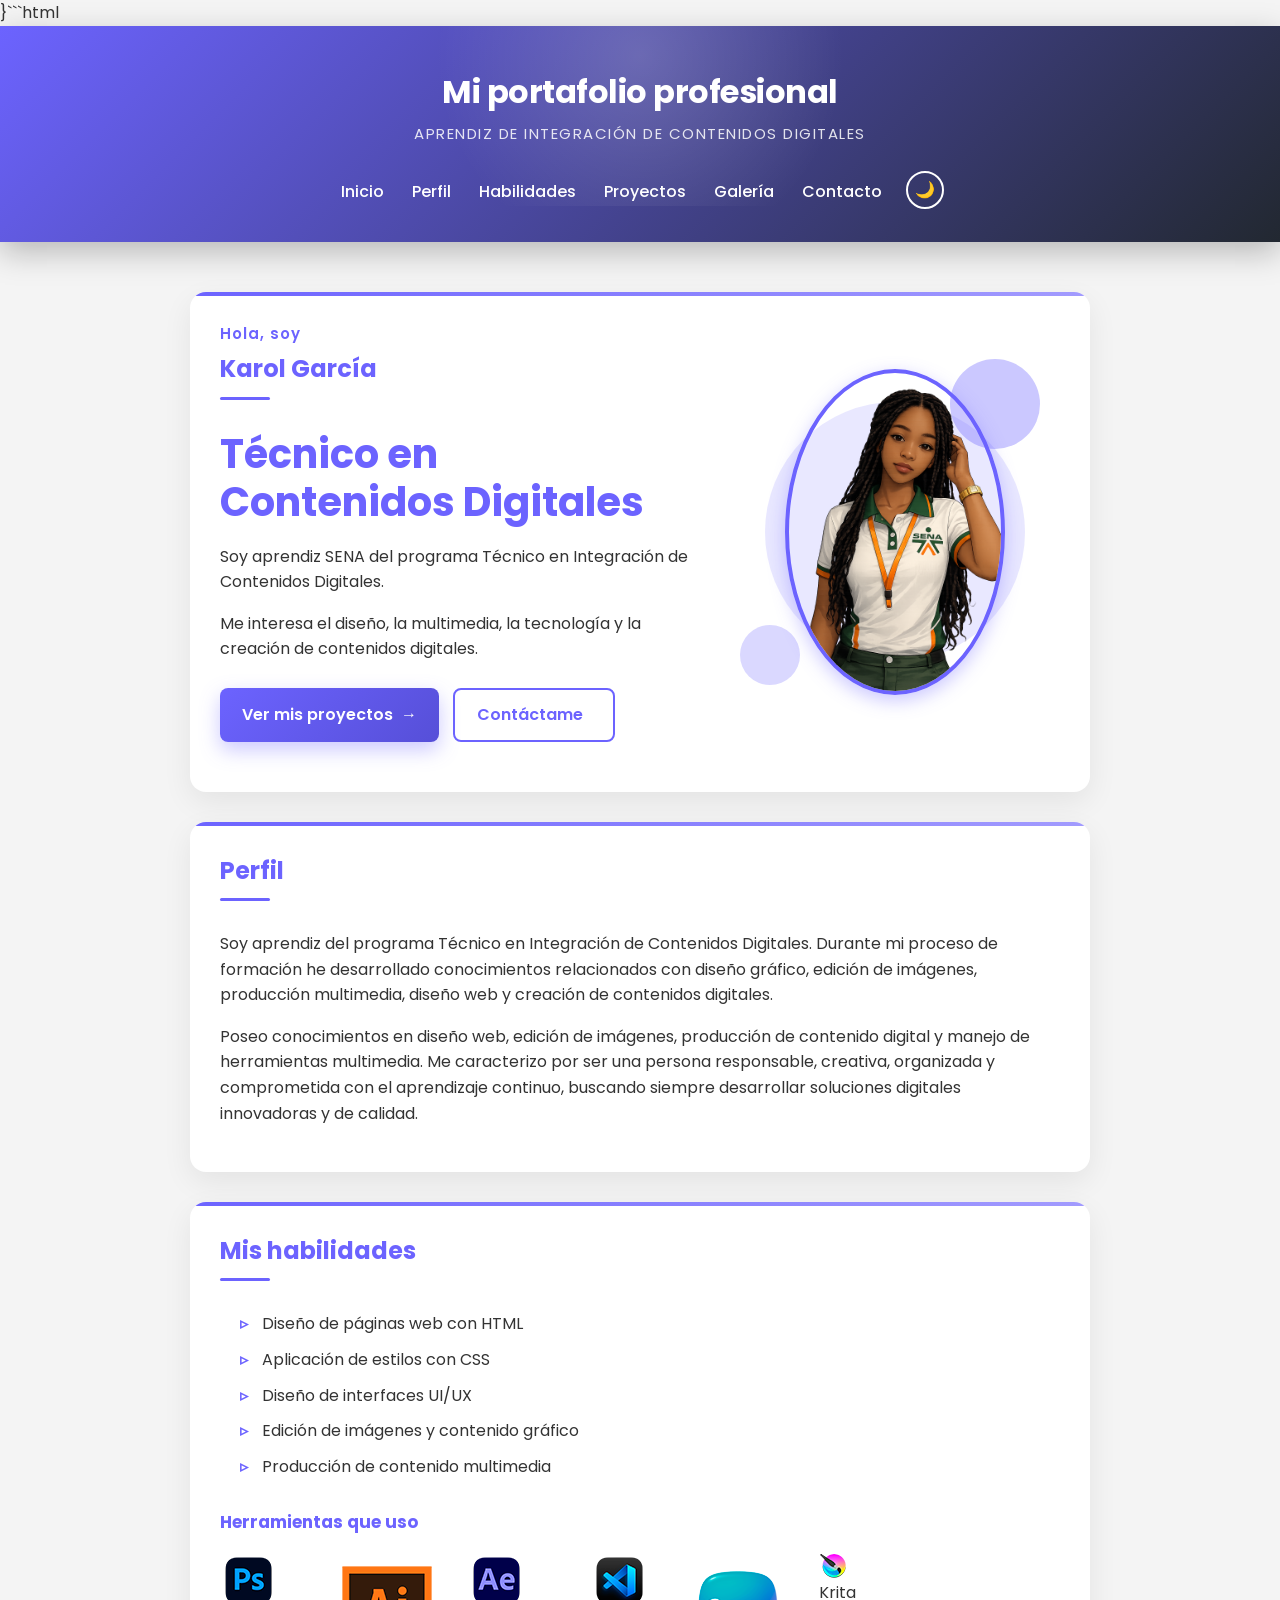
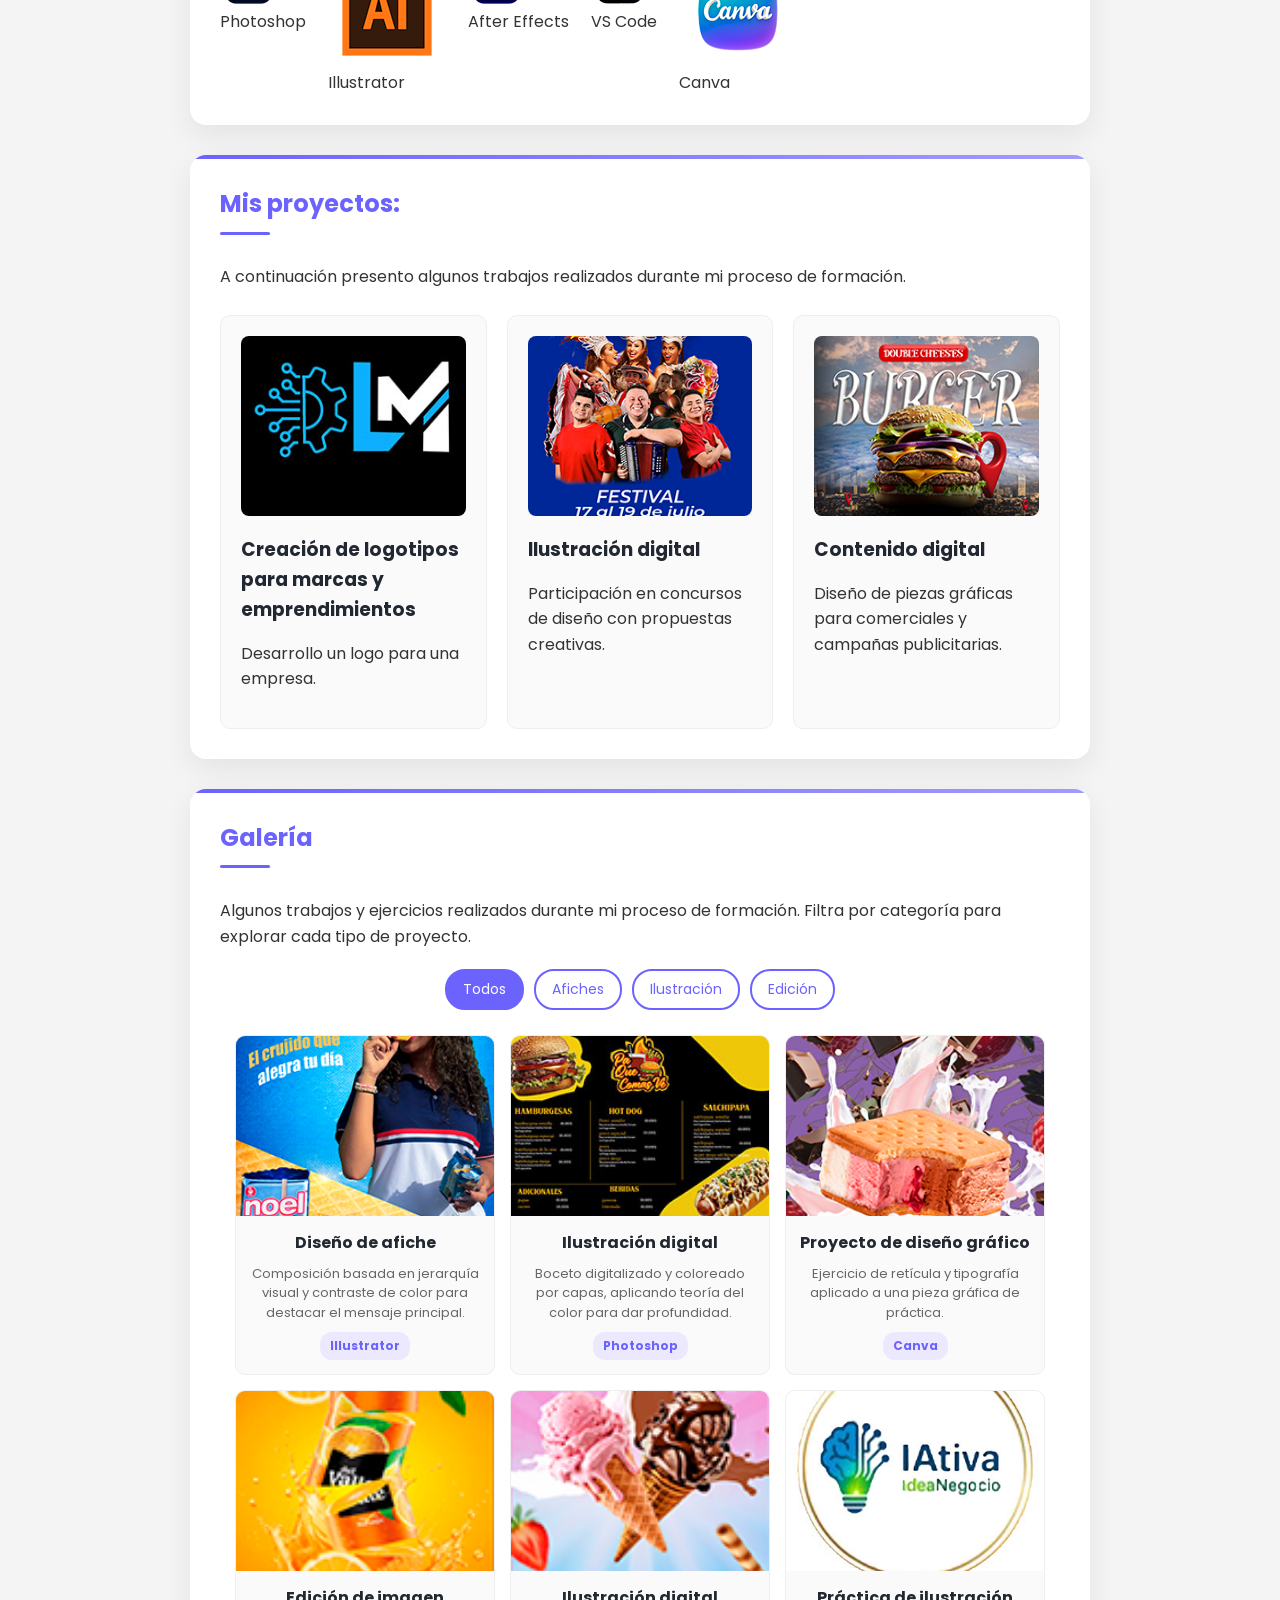
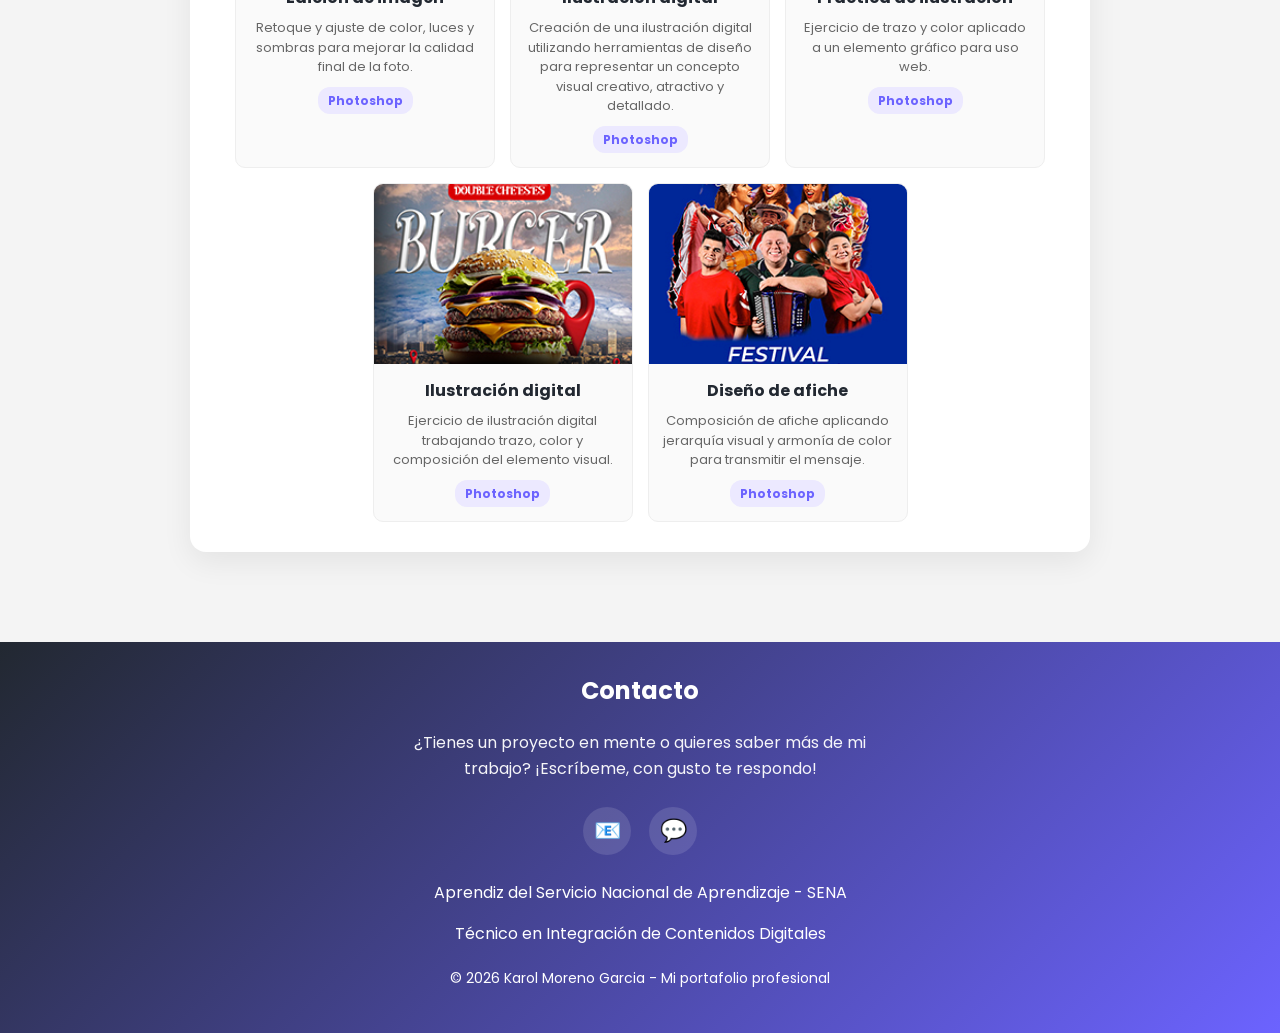
==== commit a3e766d3: "Update print statement from 'Hello' to 'Goodbye'" ====
--- a/index.html
+++ b/index.html
@@ -1,15 +1,16 @@
+}```html
 <!DOCTYPE html>
 <html>
 
 <head>
- <!-- Permite mostrar correctamente tildes, ñ y caracteres especiales -->
+    <!-- Permite mostrar correctamente tildes, ñ y caracteres especiales -->
     <meta charset="UTF-8">
 
     <!-- Permite adaptar la página a diferentes tamaños de pantalla -->
     <meta name="viewport" content="width=device-width, initial-scale=1.0">
 
     <!-- Título que aparece en la pestaña del navegador -->
-    <title>portafolio karol Garcia Moreno</title>
+    <title>Portafolio Karol Garcia Moreno</title>
 
     <!-- Descripción básica de la página -->
     <meta
@@ -23,7 +24,7 @@
 
 <body>
 
- <!-- =========================================================
+    <!-- =========================================================
          ENCABEZADO DE LA PÁGINA
     ========================================================== -->
 
@@ -35,10 +36,14 @@
             Aprendiz de Integración de Contenidos Digitales
         </p>
 
-
         <!-- Menú de navegación -->
 
-        <button id="boton-menu" class="boton-menu" aria-label="Abrir menú" aria-expanded="false">
+        <button
+            id="boton-menu"
+            class="boton-menu"
+            aria-label="Abrir menú"
+            aria-expanded="false"
+        >
             <span></span>
             <span></span>
             <span></span>
@@ -58,22 +63,29 @@
 
             <a href="#contacto">Contacto</a>
 
-            <button id="boton-modo-oscuro" aria-label="Cambiar modo oscuro">🌙</button>
+            <button
+                id="boton-modo-oscuro"
+                aria-label="Cambiar modo oscuro"
+            >
+                🌙
+            </button>
 
         </nav>
 
     </header>
- <!-- =========================================================
+
+
+    <!-- =========================================================
          CONTENIDO PRINCIPAL
     ========================================================== -->
 
     <main>
-<!-- =====================================================
+
+        <!-- =====================================================
              SECCIÓN INICIO
         ====================================================== -->
 
-
-<section id="inicio" class="inicio fade-in">
+        <section id="inicio" class="inicio fade-in">
 
             <div class="inicio-texto">
 
@@ -91,9 +103,8 @@
                 </p>
 
                 <p>
-                 Me interesa el diseño, la multimedia, la tecnología
+                    Me interesa el diseño, la multimedia, la tecnología
                     y la creación de contenidos digitales.
-
                 </p>
 
                 <div class="hero-botones">
@@ -117,14 +128,21 @@
                 <div class="circulo circulo-2"></div>
                 <div class="circulo circulo-3"></div>
 
-                <img src="./img/karol sena.png" alt="esto es una caricatuna de karol uniforme del sena" class="foto-perfil" />
+                <img
+                    src="./img/karol sena.png"
+                    alt="Esto es una caricatura de Karol con uniforme del SENA"
+                    class="foto-perfil"
+                />
 
             </div>
 
         </section>
- <!-- =====================================================
+
+
+        <!-- =====================================================
              SECCIÓN PERFIL
         ====================================================== -->
+
         <section id="perfil" class="fade-in">
 
             <h2>Perfil</h2>
@@ -138,7 +156,12 @@
             </p>
 
             <p>
-Poseo conocimientos en diseño web, edición de imágenes, producción de contenido digital y manejo de herramientas multimedia. Me caracterizo por ser una persona responsable, creativa, organizada y comprometida con el aprendizaje continuo, buscando siempre desarrollar soluciones digitales innovadoras y de calidad
+                Poseo conocimientos en diseño web, edición de imágenes,
+                producción de contenido digital y manejo de herramientas
+                multimedia. Me caracterizo por ser una persona responsable,
+                creativa, organizada y comprometida con el aprendizaje
+                continuo, buscando siempre desarrollar soluciones digitales
+                innovadoras y de calidad.
             </p>
 
         </section>
@@ -148,192 +171,358 @@
              SECCIÓN HABILIDADES
         ====================================================== -->
 
-<section id="habilidades" class="fade-in">
+        <section id="habilidades" class="fade-in">
 
             <h2>Mis habilidades</h2>
 
             <ul class="lista-habilidades">
 
-<li>Diseño de páginas web con HTML</li>
-	
-<li>Aplicación de estilos con CSS</li>
-
-<li>Diseño de interfaces UI/UX</li>
-
-<li>Edición de imágenes y contenido gráfico</li>
-
-<li>Producción de contenido multimedia</li>
-                
+                <li>Diseño de páginas web con HTML</li>
+
+                <li>Aplicación de estilos con CSS</li>
+
+                <li>Diseño de interfaces UI/UX</li>
+
+                <li>Edición de imágenes y contenido gráfico</li>
+
+                <li>Producción de contenido multimedia</li>
+
             </ul>
 
-            <h3 class="subtitulo-herramientas">Herramientas que uso</h3>
+
+            <h3 class="subtitulo-herramientas">
+                Herramientas que uso
+            </h3>
+
 
             <div class="franja-herramientas">
 
-                <div class="herramienta-card" style="--color-marca:#31A8FF;">
+                <!-- =================================================
+                     PHOTOSHOP - 100%
+                ================================================== -->
+
+                <div
+                    class="herramienta-card"
+                    style="--color-marca:#31A8FF;"
+                >
+
                     <div class="herramienta-icono-badge">
-                        <img src="./img/photoshop.png" alt="Photoshop">
+
+                        <img
+                            src="./img/photoshop.png"
+                            alt="Photoshop"
+                        >
+
                     </div>
+
                     <div class="herramienta-info">
-                        <span class="herramienta-nombre-badge">Photoshop</span>
+
+                        <span class="herramienta-nombre-badge">
+                            Photoshop
+                        </span>
+
                         <div class="nivel-puntos">
+
+                            <span class="punto lleno"></span>
+                            <span class="punto lleno"></span>
+                            <span class="punto lleno"></span>
+                            <span class="punto lleno"></span>
+                            <span class="punto lleno"></span>
+
+                        </div>
+
+                    </div>
+
+                </div>
+
+
+                <!-- =================================================
+                     ILLUSTRATOR - 80%
+                ================================================== -->
+
+                <div
+                    class="herramienta-card"
+                    style="--color-marca:#FF9A00;"
+                >
+
+                    <div class="herramienta-icono-badge">
+
+                        <img
+                            src="./img/illustrator.png"
+                            alt="Illustrator"
+                        >
+
+                    </div>
+
+                    <div class="herramienta-info">
+
+                        <span class="herramienta-nombre-badge">
+                            Illustrator
+                        </span>
+
+                        <div class="nivel-puntos">
+
                             <span class="punto lleno"></span>
                             <span class="punto lleno"></span>
                             <span class="punto lleno"></span>
                             <span class="punto lleno"></span>
                             <span class="punto"></span>
+
                         </div>
+
                     </div>
+
                 </div>
 
-                <div class="herramienta-card" style="--color-marca:#FF9A00;">
+
+                <!-- =================================================
+                     AFTER EFFECTS - 40%
+                ================================================== -->
+
+                <div
+                    class="herramienta-card"
+                    style="--color-marca:#9999FF;"
+                >
+
                     <div class="herramienta-icono-badge">
-                        <img src="./img/illustrator.png" alt="Illustrator">
+
+                        <img
+                            src="./img/after effects.png"
+                            alt="After Effects"
+                        >
+
                     </div>
+
                     <div class="herramienta-info">
-                        <span class="herramienta-nombre-badge">Illustrator</span>
+
+                        <span class="herramienta-nombre-badge">
+                            After Effects
+                        </span>
+
                         <div class="nivel-puntos">
-                            <span class="punto lleno"></span>
-                            <span class="punto lleno"></span>
-                            <span class="punto lleno"></span>
-                            <span class="punto lleno"></span>
-                            <span class="punto"></span>
-                        </div>
-                    </div>
-                </div>
-
-                <div class="herramienta-card" style="--color-marca:#9999FF;">
-                    <div class="herramienta-icono-badge">
-                        <img src="./img/after effects.png" alt="After Effects">
-                    </div>
-                    <div class="herramienta-info">
-                        <span class="herramienta-nombre-badge">After Effects</span>
-                        <div class="nivel-puntos">
-                            <span class="punto lleno"></span>
-                            <span class="punto lleno"></span>
-                            <span class="punto lleno"></span>
-                            <span class="punto"></span>
-                            <span class="punto"></span>
-                        </div>
-                    </div>
-                </div>
-
-                <div class="herramienta-card" style="--color-marca:#007ACC;">
-                    <div class="herramienta-icono-badge">
-                        <img src="./img/vscode.png" alt="Visual Studio Code">
-                    </div>
-                    <div class="herramienta-info">
-                        <span class="herramienta-nombre-badge">VS Code</span>
-                        <div class="nivel-puntos">
+
                             <span class="punto lleno"></span>
                             <span class="punto lleno"></span>
                             <span class="punto"></span>
                             <span class="punto"></span>
                             <span class="punto"></span>
+
                         </div>
+
                     </div>
+
                 </div>
 
-                <div class="herramienta-card" style="--color-marca:#00C4CC;">
+
+                <!-- =================================================
+                     VS CODE - 30%
+                ================================================== -->
+
+                <div
+                    class="herramienta-card"
+                    style="--color-marca:#007ACC;"
+                >
+
                     <div class="herramienta-icono-badge">
-                        <img src="./img/canva.png" alt="Canva">
+
+                        <img
+                            src="./img/vscode.png"
+                            alt="Visual Studio Code"
+                        >
+
                     </div>
+
                     <div class="herramienta-info">
-                        <span class="herramienta-nombre-badge">Canva</span>
+
+                        <span class="herramienta-nombre-badge">
+                            VS Code
+                        </span>
+
                         <div class="nivel-puntos">
-                            <span class="punto lleno"></span>
-                            <span class="punto lleno"></span>
-                            <span class="punto lleno"></span>
-                            <span class="punto lleno"></span>
-                            <span class="punto"></span>
-                        </div>
-                    </div>
-                </div>
-
-                <div class="herramienta-card" style="--color-marca:#7F5AF0;">
-                    <div class="herramienta-icono-badge">
-                        <img src="./img/krita.png" alt="Krita">
-                    </div>
-                    <div class="herramienta-info">
-                        <span class="herramienta-nombre-badge">Krita</span>
-                        <div class="nivel-puntos">
-                            <span class="punto lleno"></span>
-                            <span class="punto lleno"></span>
-                            <span class="punto lleno"></span>
+
+                            <span class="punto lleno"></span>
+                            <span class="punto medio"></span>
                             <span class="punto"></span>
                             <span class="punto"></span>
+                            <span class="punto"></span>
+
                         </div>
+
                     </div>
+
                 </div>
 
+
+                <!-- =================================================
+                     CANVA - 90%
+                ================================================== -->
+
+                <div
+                    class="herramienta-card"
+                    style="--color-marca:#00C4CC;"
+                >
+
+                    <div class="herramienta-icono-badge">
+
+                        <img
+                            src="./img/canva.png"
+                            alt="Canva"
+                        >
+
+                    </div>
+
+                    <div class="herramienta-info">
+
+                        <span class="herramienta-nombre-badge">
+                            Canva
+                        </span>
+
+                        <div class="nivel-puntos">
+
+                            <span class="punto lleno"></span>
+                            <span class="punto lleno"></span>
+                            <span class="punto lleno"></span>
+                            <span class="punto lleno"></span>
+                            <span class="punto medio"></span>
+
+                        </div>
+
+                    </div>
+
+                </div>
+
+
+                <!-- =================================================
+                     KRITA - 90%
+                ================================================== -->
+
+                <div
+                    class="herramienta-card"
+                    style="--color-marca:#7F5AF0;"
+                >
+
+                    <div class="herramienta-icono-badge">
+
+                        <img
+                            src="./img/krita.png"
+                            alt="Krita"
+                        >
+
+                    </div>
+
+                    <div class="herramienta-info">
+
+                        <span class="herramienta-nombre-badge">
+                            Krita
+                        </span>
+
+                        <div class="nivel-puntos">
+
+                            <span class="punto lleno"></span>
+                            <span class="punto lleno"></span>
+                            <span class="punto lleno"></span>
+                            <span class="punto lleno"></span>
+                            <span class="punto medio"></span>
+
+                        </div>
+
+                    </div>
+
+                </div>
+
             </div>
 
         </section>
 
 
-<!-- =====================================================
+        <!-- =====================================================
              SECCIÓN PROYECTOS
         ====================================================== -->
 
         <section id="proyectos" class="fade-in">
 
-<h2>Mis proyectos:</h2>
-<p>
+            <h2>Mis proyectos:</h2>
+
+            <p>
                 A continuación presento algunos trabajos realizados
                 durante mi proceso de formación.
             </p>
 
-  <div class="contenedor-proyectos">
-
-<!-- PROYECTO 1 -->
-
-  <article class="proyecto">
-                    <img src="./img/logo1.jpg" alt="esto es una imagen de un logo" />
-                    <h3>Creación de logotipos para marcas y emprendimientos</h3>
+
+            <div class="contenedor-proyectos">
+
+
+                <!-- PROYECTO 1 -->
+
+                <article class="proyecto">
+
+                    <img
+                        src="./img/logo1.jpg"
+                        alt="Esto es una imagen de un logo"
+                    />
+
+                    <h3>
+                        Creación de logotipos para marcas y emprendimientos
+                    </h3>
+
                     <p>
-                        Desarrollo un logo para una empresa
+                        Desarrollo un logo para una empresa.
                     </p>
+
                 </article>
 
- <!-- PROYECTO 2 -->
+
+                <!-- PROYECTO 2 -->
 
                 <article class="proyecto">
 
-                    <img src="./img/anuncio2.jpg" alt="esto es una anuncio publicitario de un festival" />
-                    <h3>Ilustración digital</h3>
+                    <img
+                        src="./img/anuncio2.jpg"
+                        alt="Esto es un anuncio publicitario de un festival"
+                    />
+
+                    <h3>
+                        Ilustración digital
+                    </h3>
 
                     <p>
-                       participación en concursos de diseño con propuestas creativas.
+                        Participación en concursos de diseño con propuestas
+                        creativas.
                     </p>
 
                 </article>
 
 
-
                 <!-- PROYECTO 3 -->
 
                 <article class="proyecto">
 
-                    <img src="./img/anuncio1.jpg" alt="esto es una hamburguesa" />
-
-                    <h3>Contenido digital</h3>
+                    <img
+                        src="./img/anuncio1.jpg"
+                        alt="Esto es una hamburguesa"
+                    />
+
+                    <h3>
+                        Contenido digital
+                    </h3>
 
                     <p>
-                        Diseño de piezas gráficas para comerciales y campañas publicitarias
+                        Diseño de piezas gráficas para comerciales y
+                        campañas publicitarias.
                     </p>
 
                 </article>
 
-
             </div>
 
         </section>
 
-<!-- =====================================================
+
+        <!-- =====================================================
              SECCIÓN GALERÍA
         ====================================================== -->
 
-<section id="galeria" class="fade-in">
+        <section id="galeria" class="fade-in">
 
             <h2>Galería</h2>
 
@@ -343,12 +532,39 @@
                 explorar cada tipo de proyecto.
             </p>
 
+
             <!-- Botones de filtro por categoría -->
+
             <div class="filtros-galeria">
-                <button class="filtro activo" data-filtro="todos">Todos</button>
-                <button class="filtro" data-filtro="afiches">Afiches</button>
-                <button class="filtro" data-filtro="ilustracion">Ilustración</button>
-                <button class="filtro" data-filtro="edicion">Edición</button>
+
+                <button
+                    class="filtro activo"
+                    data-filtro="todos"
+                >
+                    Todos
+                </button>
+
+                <button
+                    class="filtro"
+                    data-filtro="afiches"
+                >
+                    Afiches
+                </button>
+
+                <button
+                    class="filtro"
+                    data-filtro="ilustracion"
+                >
+                    Ilustración
+                </button>
+
+                <button
+                    class="filtro"
+                    data-filtro="edicion"
+                >
+                    Edición
+                </button>
+
             </div>
 
 
@@ -357,7 +573,10 @@
 
                 <!-- IMAGEN 1 -->
 
-                <figure class="item-galeria" data-categoria="afiches">
+                <figure
+                    class="item-galeria"
+                    data-categoria="afiches"
+                >
 
                     <img
                         src="./img/galeria1.jpg"
@@ -365,21 +584,36 @@
                     >
 
                     <figcaption>
-                        <h4>Diseño de afiche</h4>
+
+                        <h4>
+                            Diseño de afiche
+                        </h4>
+
                         <p class="proceso">
-                            Composición basada en jerarquía visual y contraste
-                            de color para destacar el mensaje principal.
+                            Composición basada en jerarquía visual y
+                            contraste de color para destacar el mensaje
+                            principal.
                         </p>
-                        <span class="herramienta" data-icono="🖊️" data-tooltip="Adobe Illustrator">Illustrator</span>
+
+                        <span
+                            class="herramienta"
+                            data-icono="🖊️"
+                            data-tooltip="Adobe Illustrator"
+                        >
+                            Illustrator
+                        </span>
+
                     </figcaption>
 
                 </figure>
 
 
-
                 <!-- IMAGEN 2 -->
 
-                <figure class="item-galeria" data-categoria="ilustracion">
+                <figure
+                    class="item-galeria"
+                    data-categoria="ilustracion"
+                >
 
                     <img
                         src="./img/galeria2.jpg"
@@ -387,21 +621,35 @@
                     >
 
                     <figcaption>
-                        <h4>Ilustración digital</h4>
+
+                        <h4>
+                            Ilustración digital
+                        </h4>
+
                         <p class="proceso">
                             Boceto digitalizado y coloreado por capas,
                             aplicando teoría del color para dar profundidad.
                         </p>
-                        <span class="herramienta" data-icono="🎨" data-tooltip="Adobe Photoshop">Photoshop</span>
+
+                        <span
+                            class="herramienta"
+                            data-icono="🎨"
+                            data-tooltip="Adobe Photoshop"
+                        >
+                            Photoshop
+                        </span>
+
                     </figcaption>
 
                 </figure>
 
 
-
                 <!-- IMAGEN 3 -->
 
-                <figure class="item-galeria" data-categoria="afiches">
+                <figure
+                    class="item-galeria"
+                    data-categoria="afiches"
+                >
 
                     <img
                         src="./img/galeria3.jpg"
@@ -409,21 +657,35 @@
                     >
 
                     <figcaption>
-                        <h4>Proyecto de diseño gráfico</h4>
+
+                        <h4>
+                            Proyecto de diseño gráfico
+                        </h4>
+
                         <p class="proceso">
                             Ejercicio de retícula y tipografía aplicado
                             a una pieza gráfica de práctica.
                         </p>
-                        <span class="herramienta" data-icono="🖼️" data-tooltip="Canva">Canva</span>
+
+                        <span
+                            class="herramienta"
+                            data-icono="🖼️"
+                            data-tooltip="Canva"
+                        >
+                            Canva
+                        </span>
+
                     </figcaption>
 
                 </figure>
 
 
-
                 <!-- IMAGEN 4 -->
 
-                <figure class="item-galeria" data-categoria="edicion">
+                <figure
+                    class="item-galeria"
+                    data-categoria="edicion"
+                >
 
                     <img
                         src="./img/galeria4.jpg"
@@ -431,12 +693,24 @@
                     >
 
                     <figcaption>
-                        <h4>Edición de imagen</h4>
+
+                        <h4>
+                            Edición de imagen
+                        </h4>
+
                         <p class="proceso">
                             Retoque y ajuste de color, luces y sombras
                             para mejorar la calidad final de la foto.
                         </p>
-                        <span class="herramienta" data-icono="🎨" data-tooltip="Adobe Photoshop">Photoshop</span>
+
+                        <span
+                            class="herramienta"
+                            data-icono="🎨"
+                            data-tooltip="Adobe Photoshop"
+                        >
+                            Photoshop
+                        </span>
+
                     </figcaption>
 
                 </figure>
@@ -444,7 +718,10 @@
 
                 <!-- IMAGEN 5 -->
 
-                <figure class="item-galeria" data-categoria="ilustracion">
+                <figure
+                    class="item-galeria"
+                    data-categoria="ilustracion"
+                >
 
                     <img
                         src="./img/galeria5.jpg"
@@ -452,22 +729,36 @@
                     >
 
                     <figcaption>
-                        <h4>Ilustración digital</h4>
+
+                        <h4>
+                            Ilustración digital
+                        </h4>
+
                         <p class="proceso">
-                            Creación de una ilustración digital utilizando herramientas
-                            de diseño para representar un concepto visual creativo,
-                            atractivo y detallado.
+                            Creación de una ilustración digital utilizando
+                            herramientas de diseño para representar un
+                            concepto visual creativo, atractivo y detallado.
                         </p>
-                        <span class="herramienta" data-icono="🎨" data-tooltip="Adobe Photoshop">Photoshop</span>
+
+                        <span
+                            class="herramienta"
+                            data-icono="🎨"
+                            data-tooltip="Adobe Photoshop"
+                        >
+                            Photoshop
+                        </span>
+
                     </figcaption>
 
                 </figure>
 
 
-
                 <!-- IMAGEN 6 -->
 
-                <figure class="item-galeria" data-categoria="ilustracion">
+                <figure
+                    class="item-galeria"
+                    data-categoria="ilustracion"
+                >
 
                     <img
                         src="./img/galeria6.jpg"
@@ -475,12 +766,24 @@
                     >
 
                     <figcaption>
-                        <h4>Práctica de ilustración</h4>
+
+                        <h4>
+                            Práctica de ilustración
+                        </h4>
+
                         <p class="proceso">
                             Ejercicio de trazo y color aplicado a un
                             elemento gráfico para uso web.
                         </p>
-                        <span class="herramienta" data-icono="🎨" data-tooltip="Adobe Photoshop">Photoshop</span>
+
+                        <span
+                            class="herramienta"
+                            data-icono="🎨"
+                            data-tooltip="Adobe Photoshop"
+                        >
+                            Photoshop
+                        </span>
+
                     </figcaption>
 
                 </figure>
@@ -488,7 +791,10 @@
 
                 <!-- IMAGEN 7 -->
 
-                <figure class="item-galeria" data-categoria="ilustracion">
+                <figure
+                    class="item-galeria"
+                    data-categoria="ilustracion"
+                >
 
                     <img
                         src="./img/galeria7.jpg"
@@ -496,21 +802,35 @@
                     >
 
                     <figcaption>
-                        <h4>Ilustración digital</h4>
+
+                        <h4>
+                            Ilustración digital
+                        </h4>
+
                         <p class="proceso">
-                            Ejercicio de ilustración digital trabajando trazo,
-                            color y composición del elemento visual.
+                            Ejercicio de ilustración digital trabajando
+                            trazo, color y composición del elemento visual.
                         </p>
-                        <span class="herramienta" data-icono="🎨" data-tooltip="Adobe Photoshop">Photoshop</span>
+
+                        <span
+                            class="herramienta"
+                            data-icono="🎨"
+                            data-tooltip="Adobe Photoshop"
+                        >
+                            Photoshop
+                        </span>
+
                     </figcaption>
 
                 </figure>
 
 
-
                 <!-- IMAGEN 8 -->
 
-                <figure class="item-galeria" data-categoria="afiches">
+                <figure
+                    class="item-galeria"
+                    data-categoria="afiches"
+                >
 
                     <img
                         src="./img/galeria8.jpg"
@@ -518,60 +838,76 @@
                     >
 
                     <figcaption>
-                        <h4>Diseño de afiche</h4>
+
+                        <h4>
+                            Diseño de afiche
+                        </h4>
+
                         <p class="proceso">
                             Composición de afiche aplicando jerarquía visual
                             y armonía de color para transmitir el mensaje.
                         </p>
-                        <span class="herramienta" data-icono="🎨" data-tooltip="Adobe Photoshop">Photoshop</span>
+
+                        <span
+                            class="herramienta"
+                            data-icono="🎨"
+                            data-tooltip="Adobe Photoshop"
+                        >
+                            Photoshop
+                        </span>
+
                     </figcaption>
 
                 </figure>
 
-
             </div>
 
-</section>
-</main>
+        </section>
+
+    </main>
+
 
     <!-- =========================================================
          PIE DE PÁGINA / CONTACTO
     ========================================================== -->
 
-<footer id="contacto">
-
-    <h2>Contacto</h2>
-
-    <p class="invitacion-contacto">
-        ¿Tienes un proyecto en mente o quieres saber más de mi trabajo?
-        ¡Escríbeme, con gusto te respondo!
-    </p>
-
-    <div class="iconos-contacto">
-
-        <a
-            href="https://mail.google.com/mail/?view=cm&fs=1&to=karitocero@gmail.com&su=Contacto%20desde%20portafolio"
-            class="icono-contacto"
-            aria-label="Enviar correo"
-            title="Correo: karitocero@gmail.com"
-            target="_blank"
-            rel="noopener noreferrer"
-        >
-            📧
-        </a>
-
-        <a
-            href="https://wa.me/573113100317"
-            class="icono-contacto"
-            aria-label="Escribir por WhatsApp"
-            title="WhatsApp"
-            target="_blank"
-            rel="noopener noreferrer"
-        >
-            💬
-        </a>
-
-    </div>
+    <footer id="contacto">
+
+        <h2>Contacto</h2>
+
+        <p class="invitacion-contacto">
+            ¿Tienes un proyecto en mente o quieres saber más de mi trabajo?
+            ¡Escríbeme, con gusto te respondo!
+        </p>
+
+
+        <div class="iconos-contacto">
+
+            <a
+                href="https://mail.google.com/mail/?view=cm&fs=1&to=karitocero@gmail.com&su=Contacto%20desde%20portafolio"
+                class="icono-contacto"
+                aria-label="Enviar correo"
+                title="Correo: karitocero@gmail.com"
+                target="_blank"
+                rel="noopener noreferrer"
+            >
+                📧
+            </a>
+
+
+            <a
+                href="https://wa.me/573113100317"
+                class="icono-contacto"
+                aria-label="Escribir por WhatsApp"
+                title="WhatsApp"
+                target="_blank"
+                rel="noopener noreferrer"
+            >
+                💬
+            </a>
+
+        </div>
+
 
         <p>
             Aprendiz del Servicio Nacional de Aprendizaje - SENA
@@ -585,196 +921,342 @@
             © 2026 Karol Moreno Garcia - Mi portafolio profesional
         </p>
 
-</footer>
-
-
-<!-- =========================================================
-     VISOR PARA AMPLIAR LAS IMÁGENES
-========================================================== -->
-
-<div id="visor" class="visor">
-
-    <!-- Botón para cerrar -->
-    <span class="cerrar">&times;</span>
-
-    <!-- Aquí aparecerá la fotografía seleccionada -->
-    <img
-        id="imagen-ampliada"
-        class="imagen-ampliada"
-        src=""
-        alt="Imagen ampliada"
-    >
-
-</div>
-
-
-<!-- Conecta el HTML con JavaScript -->
-<script src="script.js"></script>
-
-<!-- =========================================================
-     MENÚ HAMBURGUESA (MÓVIL)
-========================================================== -->
-<script>
-    const botonMenu = document.getElementById("boton-menu");
-    const menuPrincipal = document.getElementById("menu-principal");
-    const enlacesMenu = menuPrincipal.querySelectorAll("a");
-
-    botonMenu.addEventListener("click", function () {
-
-        const abierto = menuPrincipal.classList.toggle("abierto");
-        botonMenu.classList.toggle("activo");
-        botonMenu.setAttribute("aria-expanded", abierto);
-
-    });
-
-    // Cierra el menú al hacer clic en cualquier enlace (útil en móvil)
-    enlacesMenu.forEach(function (enlace) {
-
-        enlace.addEventListener("click", function () {
-            menuPrincipal.classList.remove("abierto");
-            botonMenu.classList.remove("activo");
-            botonMenu.setAttribute("aria-expanded", "false");
+    </footer>
+
+
+    <!-- =========================================================
+         VISOR PARA AMPLIAR LAS IMÁGENES
+    ========================================================== -->
+
+    <div id="visor" class="visor">
+
+        <!-- Botón para cerrar -->
+
+        <span class="cerrar">
+            &times;
+        </span>
+
+
+        <!-- Aquí aparecerá la fotografía seleccionada -->
+
+        <img
+            id="imagen-ampliada"
+            class="imagen-ampliada"
+            src=""
+            alt="Imagen ampliada"
+        >
+
+    </div>
+
+
+    <!-- Conecta el HTML con JavaScript -->
+
+    <script src="script.js"></script>
+
+
+    <!-- =========================================================
+         MENÚ HAMBURGUESA (MÓVIL)
+    ========================================================== -->
+
+    <script>
+
+        const botonMenu =
+            document.getElementById("boton-menu");
+
+        const menuPrincipal =
+            document.getElementById("menu-principal");
+
+        const enlacesMenu =
+            menuPrincipal.querySelectorAll("a");
+
+
+        botonMenu.addEventListener("click", function () {
+
+            const abierto =
+                menuPrincipal.classList.toggle("abierto");
+
+            botonMenu.classList.toggle("activo");
+
+            botonMenu.setAttribute(
+                "aria-expanded",
+                abierto
+            );
+
         });
 
-    });
-</script>
-
-
-<!-- =========================================================
-     FILTRO DE CATEGORÍAS DE LA GALERÍA
-========================================================== -->
-<script>
-    const botonesFiltro = document.querySelectorAll(".filtro");
-    const itemsGaleria = document.querySelectorAll(".item-galeria");
-
-    botonesFiltro.forEach(function (boton) {
-
-        boton.addEventListener("click", function () {
-
-            // Quita "activo" de todos los botones y lo pone solo al que se hizo clic
-            botonesFiltro.forEach(function (b) {
-                b.classList.remove("activo");
+
+        // Cierra el menú al hacer clic en cualquier enlace
+
+        enlacesMenu.forEach(function (enlace) {
+
+            enlace.addEventListener("click", function () {
+
+                menuPrincipal.classList.remove("abierto");
+
+                botonMenu.classList.remove("activo");
+
+                botonMenu.setAttribute(
+                    "aria-expanded",
+                    "false"
+                );
+
             });
-            boton.classList.add("activo");
-
-            const categoria = boton.getAttribute("data-filtro");
-
-            itemsGaleria.forEach(function (item) {
-
-                if (categoria === "todos" || item.getAttribute("data-categoria") === categoria) {
-                    item.style.display = "block";
-                } else {
-                    item.style.display = "none";
+
+        });
+
+    </script>
+
+
+    <!-- =========================================================
+         FILTRO DE CATEGORÍAS DE LA GALERÍA
+    ========================================================== -->
+
+    <script>
+
+        const botonesFiltro =
+            document.querySelectorAll(".filtro");
+
+        const itemsGaleria =
+            document.querySelectorAll(".item-galeria");
+
+
+        botonesFiltro.forEach(function (boton) {
+
+            boton.addEventListener("click", function () {
+
+                // Quita "activo" de todos los botones
+
+                botonesFiltro.forEach(function (b) {
+
+                    b.classList.remove("activo");
+
+                });
+
+
+                // Activa el botón seleccionado
+
+                boton.classList.add("activo");
+
+
+                const categoria =
+                    boton.getAttribute("data-filtro");
+
+
+                itemsGaleria.forEach(function (item) {
+
+                    if (
+                        categoria === "todos" ||
+                        item.getAttribute("data-categoria") === categoria
+                    ) {
+
+                        item.style.display = "block";
+
+                    } else {
+
+                        item.style.display = "none";
+
+                    }
+
+                });
+
+            });
+
+        });
+
+    </script>
+
+
+    <!-- =========================================================
+         VISOR DE IMÁGENES DE LA GALERÍA
+    ========================================================== -->
+
+    <script>
+
+        const imagenesGaleria =
+            document.querySelectorAll(".galeria img");
+
+        const visor =
+            document.getElementById("visor");
+
+        const imagenAmpliada =
+            document.getElementById("imagen-ampliada");
+
+        const botonCerrarVisor =
+            document.querySelector(".cerrar");
+
+
+        function abrirVisor(origen, textoAlt) {
+
+            imagenAmpliada.src = origen;
+
+            imagenAmpliada.alt = textoAlt;
+
+            visor.style.display = "flex";
+
+        }
+
+
+        function cerrarVisor() {
+
+            visor.style.display = "none";
+
+            imagenAmpliada.src = "";
+
+        }
+
+
+        imagenesGaleria.forEach(function (img) {
+
+            img.addEventListener("click", function () {
+
+                abrirVisor(
+                    img.src,
+                    img.alt
+                );
+
+            });
+
+        });
+
+
+        botonCerrarVisor.addEventListener(
+            "click",
+            cerrarVisor
+        );
+
+
+        // Cierra el visor al hacer clic en el fondo oscuro
+
+        visor.addEventListener("click", function (evento) {
+
+            if (evento.target === visor) {
+
+                cerrarVisor();
+
+            }
+
+        });
+
+
+        // Cierra el visor con la tecla Escape
+
+        document.addEventListener("keydown", function (evento) {
+
+            if (evento.key === "Escape") {
+
+                cerrarVisor();
+
+            }
+
+        });
+
+    </script>
+
+
+    <!-- =========================================================
+         MODO OSCURO
+    ========================================================== -->
+
+    <script>
+
+        const botonModoOscuro =
+            document.getElementById("boton-modo-oscuro");
+
+
+        // Revisa si el usuario ya había activado el modo oscuro
+
+        if (
+            localStorage.getItem("modo") === "oscuro"
+        ) {
+
+            document.body.classList.add("modo-oscuro");
+
+            botonModoOscuro.textContent = "☀️";
+
+        }
+
+
+        botonModoOscuro.addEventListener("click", function () {
+
+            document.body.classList.toggle("modo-oscuro");
+
+
+            if (
+                document.body.classList.contains("modo-oscuro")
+            ) {
+
+                botonModoOscuro.textContent = "☀️";
+
+                localStorage.setItem(
+                    "modo",
+                    "oscuro"
+                );
+
+            } else {
+
+                botonModoOscuro.textContent = "🌙";
+
+                localStorage.setItem(
+                    "modo",
+                    "claro"
+                );
+
+            }
+
+        });
+
+    </script>
+
+
+    <!-- =========================================================
+         ANIMACIÓN FADE-IN AL HACER SCROLL
+    ========================================================== -->
+
+    <script>
+
+        const elementosFade =
+            document.querySelectorAll(".fade-in");
+
+
+        const observador =
+            new IntersectionObserver(
+                function (entradas) {
+
+                    entradas.forEach(function (entrada) {
+
+                        if (entrada.isIntersecting) {
+
+                            entrada.target.classList.add(
+                                "visible"
+                            );
+
+                            observador.unobserve(
+                                entrada.target
+                            );
+
+                        }
+
+                    });
+
+                },
+                {
+                    threshold: 0.15
                 }
-
-            });
+            );
+
+
+        elementosFade.forEach(function (el) {
+
+            observador.observe(el);
 
         });
 
-    });
-</script>
-
-
-<!-- =========================================================
-     VISOR DE IMÁGENES DE LA GALERÍA
-========================================================== -->
-<script>
-    const imagenesGaleria = document.querySelectorAll(".galeria img");
-    const visor = document.getElementById("visor");
-    const imagenAmpliada = document.getElementById("imagen-ampliada");
-    const botonCerrarVisor = document.querySelector(".cerrar");
-
-    function abrirVisor(origen, textoAlt) {
-        imagenAmpliada.src = origen;
-        imagenAmpliada.alt = textoAlt;
-        visor.style.display = "flex";
-    }
-
-    function cerrarVisor() {
-        visor.style.display = "none";
-        imagenAmpliada.src = "";
-    }
-
-    imagenesGaleria.forEach(function (img) {
-
-        img.addEventListener("click", function () {
-            abrirVisor(img.src, img.alt);
-        });
-
-    });
-
-    botonCerrarVisor.addEventListener("click", cerrarVisor);
-
-    // Cierra el visor si se hace clic en el fondo oscuro (fuera de la imagen)
-    visor.addEventListener("click", function (evento) {
-        if (evento.target === visor) {
-            cerrarVisor();
-        }
-    });
-
-    // Cierra el visor con la tecla Escape
-    document.addEventListener("keydown", function (evento) {
-        if (evento.key === "Escape") {
-            cerrarVisor();
-        }
-    });
-</script>
-
-
-<!-- =========================================================
-     MODO OSCURO
-========================================================== -->
-<script>
-    const botonModoOscuro = document.getElementById("boton-modo-oscuro");
-
-    // Revisa si el usuario ya había activado el modo oscuro antes
-    if (localStorage.getItem("modo") === "oscuro") {
-        document.body.classList.add("modo-oscuro");
-        botonModoOscuro.textContent = "☀️";
-    }
-
-    botonModoOscuro.addEventListener("click", function () {
-
-        document.body.classList.toggle("modo-oscuro");
-
-        if (document.body.classList.contains("modo-oscuro")) {
-            botonModoOscuro.textContent = "☀️";
-            localStorage.setItem("modo", "oscuro");
-        } else {
-            botonModoOscuro.textContent = "🌙";
-            localStorage.setItem("modo", "claro");
-        }
-
-    });
-</script>
-
-
-<!-- =========================================================
-     ANIMACIÓN FADE-IN AL HACER SCROLL
-========================================================== -->
-<script>
-    const elementosFade = document.querySelectorAll(".fade-in");
-
-    const observador = new IntersectionObserver(function (entradas) {
-
-        entradas.forEach(function (entrada) {
-
-            if (entrada.isIntersecting) {
-                entrada.target.classList.add("visible");
-                observador.unobserve(entrada.target);
-            }
-
-        });
-
-    }, { threshold: 0.15 });
-
-    elementosFade.forEach(function (el) {
-        observador.observe(el);
-    });
-</script>
-
+    </script>
 
 
 </body>
 
 </html>
+
+
+
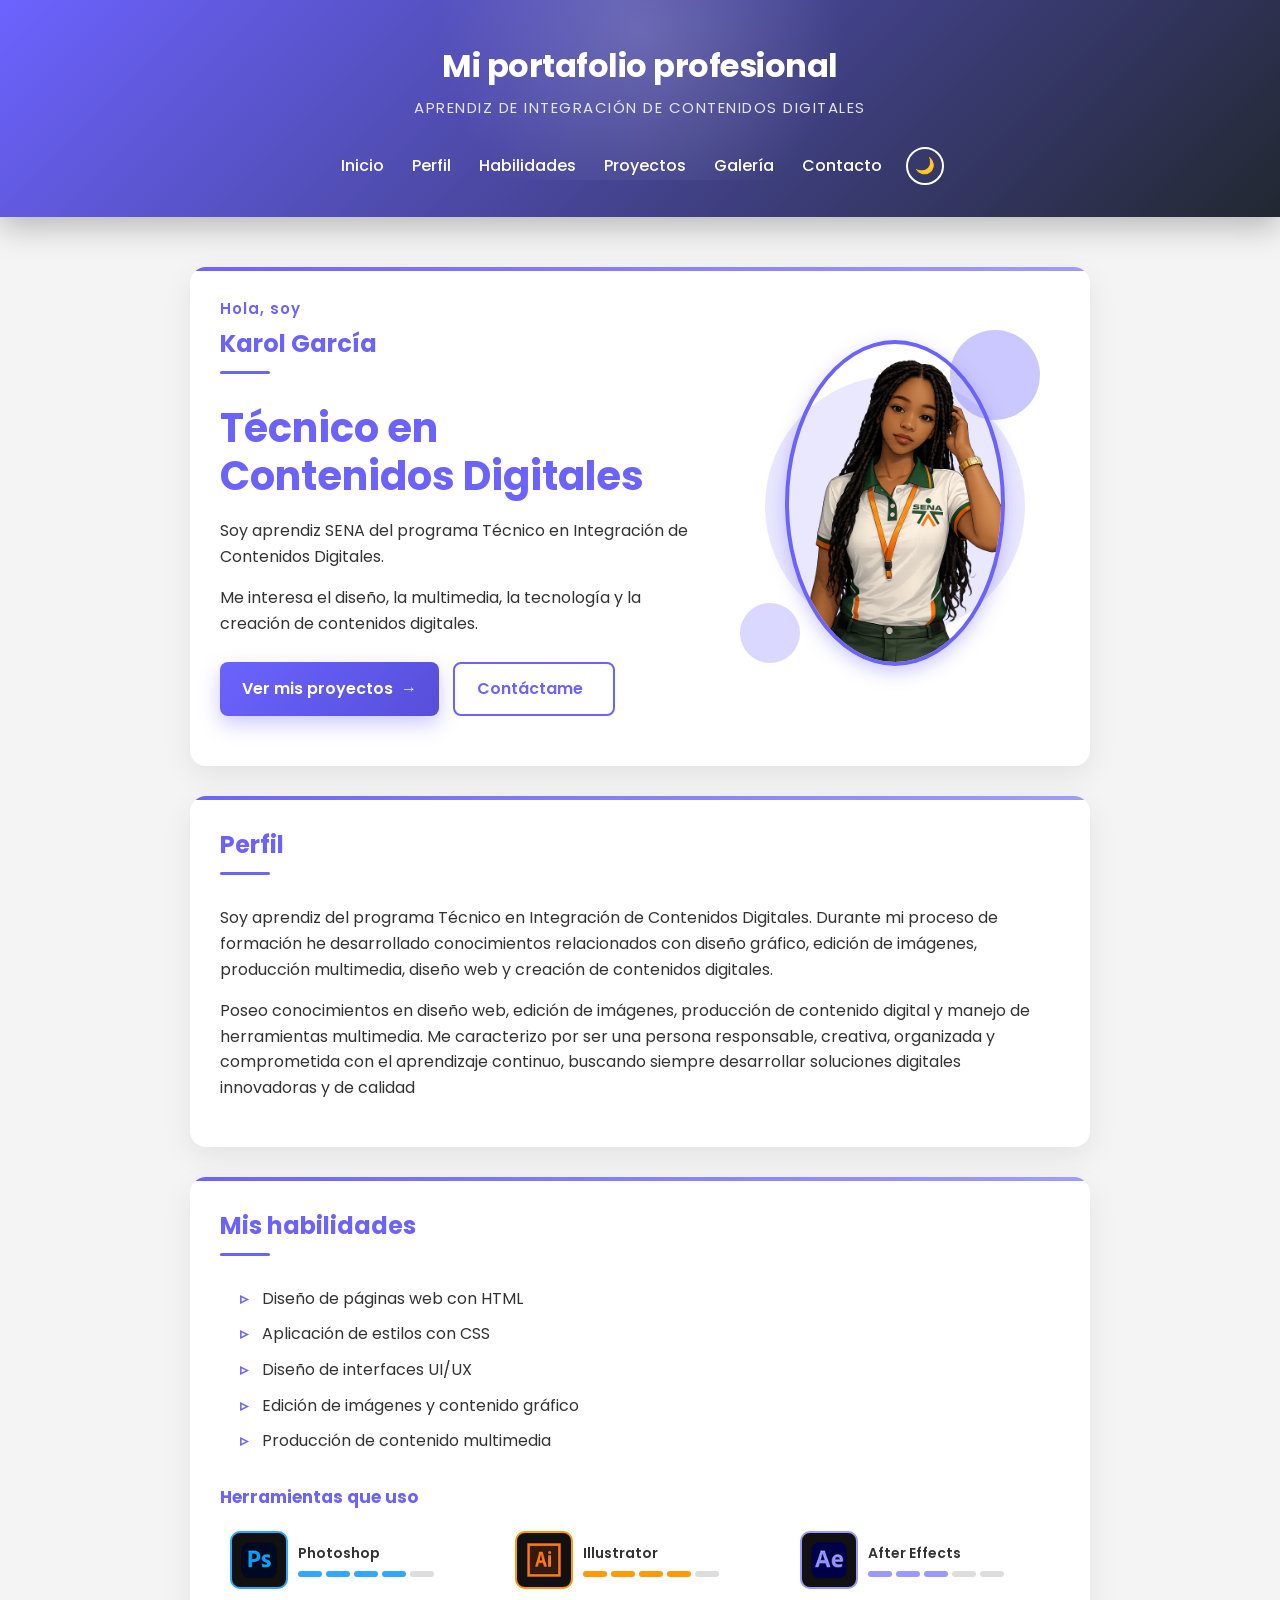
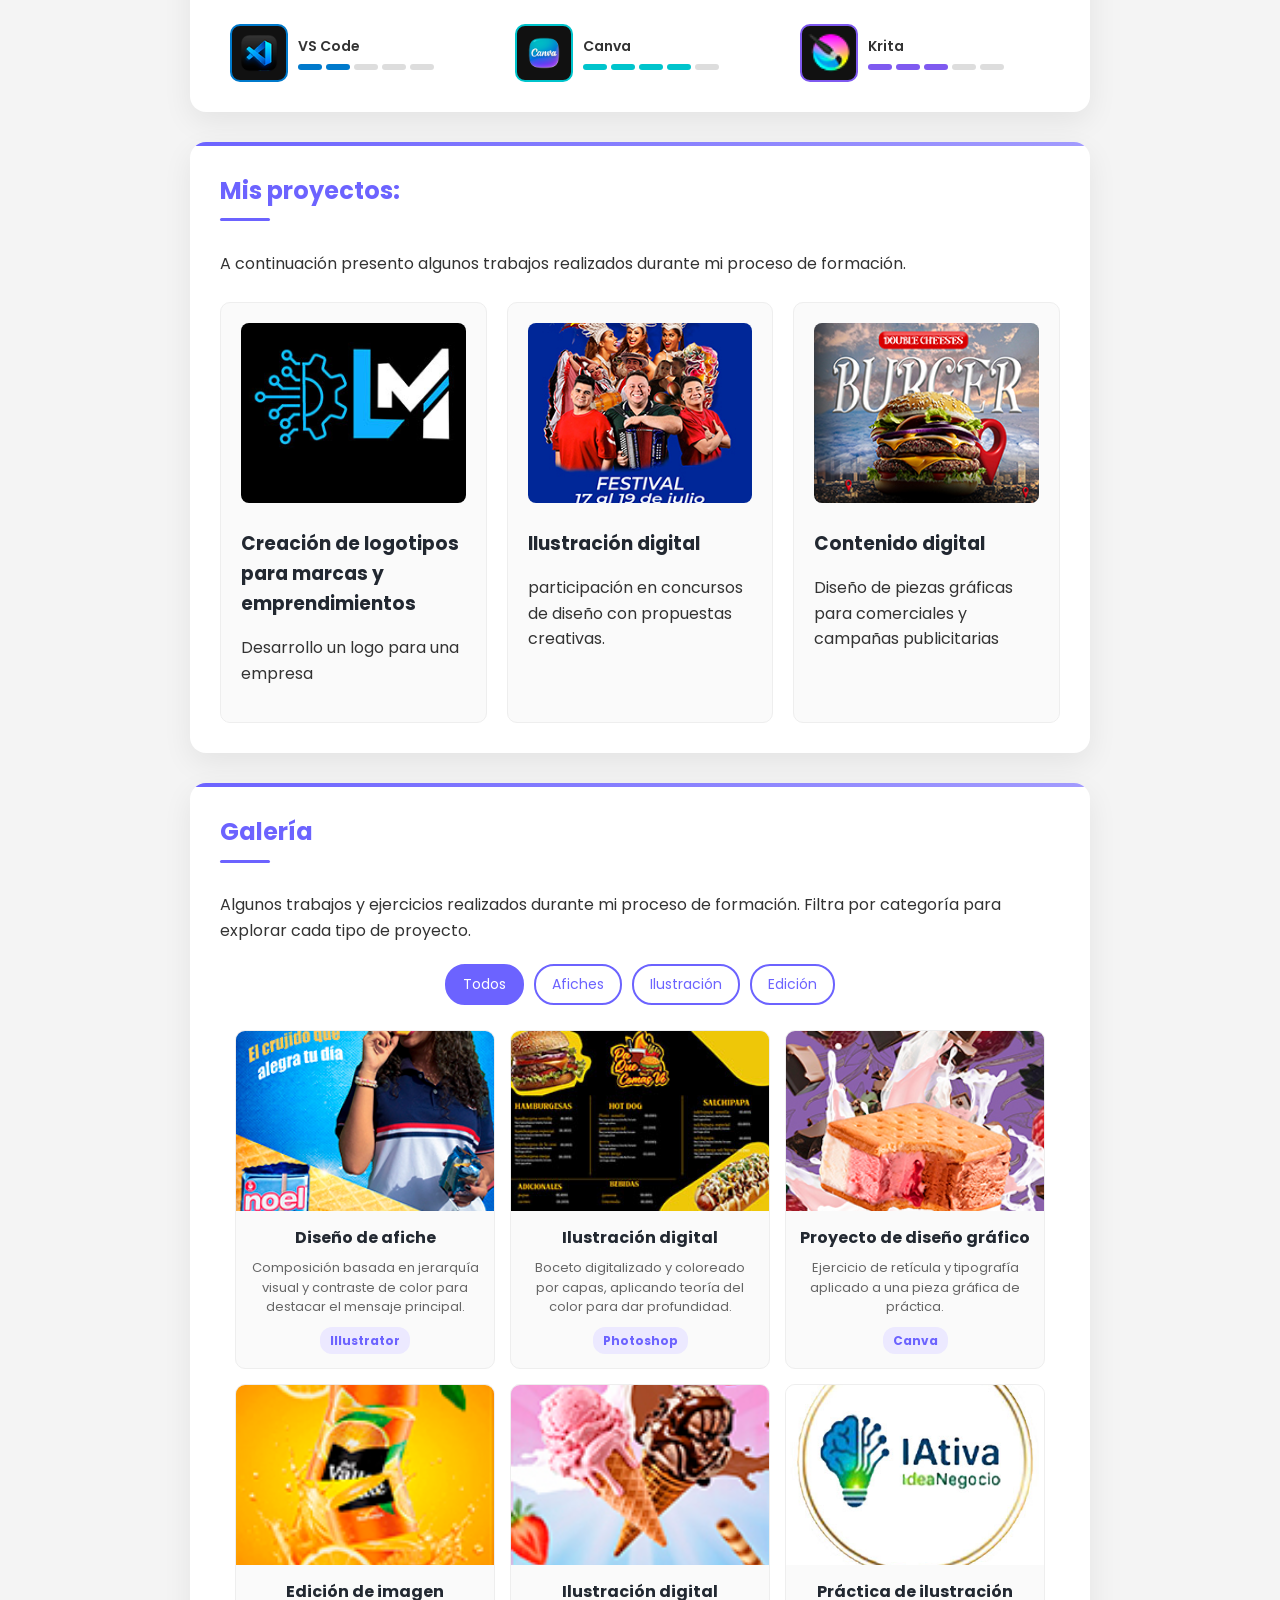
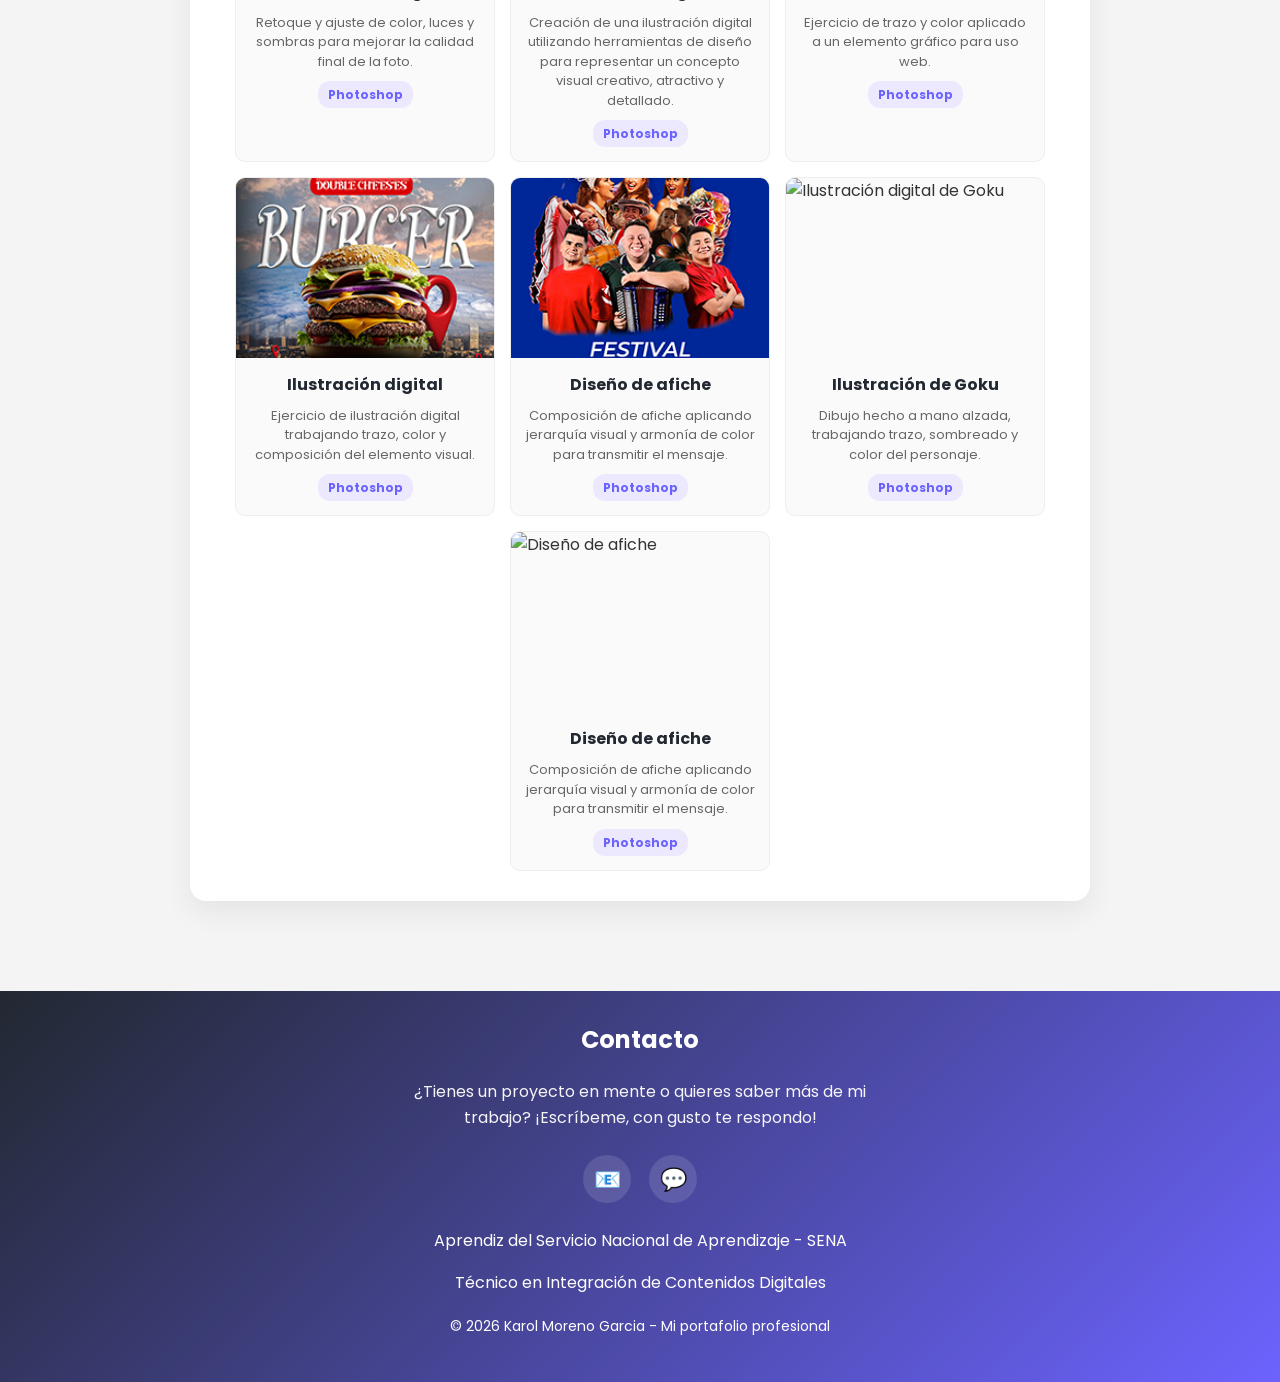
==== commit 17e5d46f: "Update fmt.Println to print 'Goodbye World'" ====
--- a/index.html
+++ b/index.html
@@ -1,16 +1,15 @@
-}```html
 <!DOCTYPE html>
 <html>
 
 <head>
-    <!-- Permite mostrar correctamente tildes, ñ y caracteres especiales -->
+ <!-- Permite mostrar correctamente tildes, ñ y caracteres especiales -->
     <meta charset="UTF-8">
 
     <!-- Permite adaptar la página a diferentes tamaños de pantalla -->
     <meta name="viewport" content="width=device-width, initial-scale=1.0">
 
     <!-- Título que aparece en la pestaña del navegador -->
-    <title>Portafolio Karol Garcia Moreno</title>
+    <title>portafolio karol Garcia Moreno</title>
 
     <!-- Descripción básica de la página -->
     <meta
@@ -24,7 +23,7 @@
 
 <body>
 
-    <!-- =========================================================
+ <!-- =========================================================
          ENCABEZADO DE LA PÁGINA
     ========================================================== -->
 
@@ -36,14 +35,10 @@
             Aprendiz de Integración de Contenidos Digitales
         </p>
 
+
         <!-- Menú de navegación -->
 
-        <button
-            id="boton-menu"
-            class="boton-menu"
-            aria-label="Abrir menú"
-            aria-expanded="false"
-        >
+        <button id="boton-menu" class="boton-menu" aria-label="Abrir menú" aria-expanded="false">
             <span></span>
             <span></span>
             <span></span>
@@ -63,29 +58,22 @@
 
             <a href="#contacto">Contacto</a>
 
-            <button
-                id="boton-modo-oscuro"
-                aria-label="Cambiar modo oscuro"
-            >
-                🌙
-            </button>
+            <button id="boton-modo-oscuro" aria-label="Cambiar modo oscuro">🌙</button>
 
         </nav>
 
     </header>
-
-
-    <!-- =========================================================
+ <!-- =========================================================
          CONTENIDO PRINCIPAL
     ========================================================== -->
 
     <main>
-
-        <!-- =====================================================
+<!-- =====================================================
              SECCIÓN INICIO
         ====================================================== -->
 
-        <section id="inicio" class="inicio fade-in">
+
+<section id="inicio" class="inicio fade-in">
 
             <div class="inicio-texto">
 
@@ -103,8 +91,9 @@
                 </p>
 
                 <p>
-                    Me interesa el diseño, la multimedia, la tecnología
+                 Me interesa el diseño, la multimedia, la tecnología
                     y la creación de contenidos digitales.
+
                 </p>
 
                 <div class="hero-botones">
@@ -128,21 +117,14 @@
                 <div class="circulo circulo-2"></div>
                 <div class="circulo circulo-3"></div>
 
-                <img
-                    src="./img/karol sena.png"
-                    alt="Esto es una caricatura de Karol con uniforme del SENA"
-                    class="foto-perfil"
-                />
+                <img src="./img/karol sena.png" alt="esto es una caricatuna de karol uniforme del sena" class="foto-perfil" />
 
             </div>
 
         </section>
-
-
-        <!-- =====================================================
+ <!-- =====================================================
              SECCIÓN PERFIL
         ====================================================== -->
-
         <section id="perfil" class="fade-in">
 
             <h2>Perfil</h2>
@@ -156,12 +138,7 @@
             </p>
 
             <p>
-                Poseo conocimientos en diseño web, edición de imágenes,
-                producción de contenido digital y manejo de herramientas
-                multimedia. Me caracterizo por ser una persona responsable,
-                creativa, organizada y comprometida con el aprendizaje
-                continuo, buscando siempre desarrollar soluciones digitales
-                innovadoras y de calidad.
+Poseo conocimientos en diseño web, edición de imágenes, producción de contenido digital y manejo de herramientas multimedia. Me caracterizo por ser una persona responsable, creativa, organizada y comprometida con el aprendizaje continuo, buscando siempre desarrollar soluciones digitales innovadoras y de calidad
             </p>
 
         </section>
@@ -171,263 +148,122 @@
              SECCIÓN HABILIDADES
         ====================================================== -->
 
-        <section id="habilidades" class="fade-in">
+<section id="habilidades" class="fade-in">
 
             <h2>Mis habilidades</h2>
 
             <ul class="lista-habilidades">
 
-                <li>Diseño de páginas web con HTML</li>
-
-                <li>Aplicación de estilos con CSS</li>
-
-                <li>Diseño de interfaces UI/UX</li>
-
-                <li>Edición de imágenes y contenido gráfico</li>
-
-                <li>Producción de contenido multimedia</li>
-
+<li>Diseño de páginas web con HTML</li>
+	
+<li>Aplicación de estilos con CSS</li>
+
+<li>Diseño de interfaces UI/UX</li>
+
+<li>Edición de imágenes y contenido gráfico</li>
+
+<li>Producción de contenido multimedia</li>
+                
             </ul>
 
-
-            <h3 class="subtitulo-herramientas">
-                Herramientas que uso
-            </h3>
-
+            <h3 class="subtitulo-herramientas">Herramientas que uso</h3>
 
             <div class="franja-herramientas">
 
-                <!-- =================================================
-                     PHOTOSHOP - 100%
-                ================================================== -->
-
-                <div
-                    class="herramienta-card"
-                    style="--color-marca:#31A8FF;"
-                >
-
+                <div class="herramienta-card" style="--color-marca:#31A8FF;">
                     <div class="herramienta-icono-badge">
-
-                        <img
-                            src="./img/photoshop.png"
-                            alt="Photoshop"
-                        >
-
-                    </div>
-
+                        <img src="./img/photoshop.png" alt="Photoshop">
+                    </div>
                     <div class="herramienta-info">
-
-                        <span class="herramienta-nombre-badge">
-                            Photoshop
-                        </span>
-
+                        <span class="herramienta-nombre-badge">Photoshop</span>
                         <div class="nivel-puntos">
-
-                            <span class="punto lleno"></span>
-                            <span class="punto lleno"></span>
-                            <span class="punto lleno"></span>
-                            <span class="punto lleno"></span>
-                            <span class="punto lleno"></span>
-
+                            <span class="punto lleno"></span>
+                            <span class="punto lleno"></span>
+                            <span class="punto lleno"></span>
+                            <span class="punto lleno"></span>
+                            <span class="punto"></span>
                         </div>
-
-                    </div>
-
+                    </div>
                 </div>
 
-
-                <!-- =================================================
-                     ILLUSTRATOR - 80%
-                ================================================== -->
-
-                <div
-                    class="herramienta-card"
-                    style="--color-marca:#FF9A00;"
-                >
-
+                <div class="herramienta-card" style="--color-marca:#FF9A00;">
                     <div class="herramienta-icono-badge">
-
-                        <img
-                            src="./img/illustrator.png"
-                            alt="Illustrator"
-                        >
-
-                    </div>
-
+                        <img src="./img/illustrator.png" alt="Illustrator">
+                    </div>
                     <div class="herramienta-info">
-
-                        <span class="herramienta-nombre-badge">
-                            Illustrator
-                        </span>
-
+                        <span class="herramienta-nombre-badge">Illustrator</span>
                         <div class="nivel-puntos">
-
-                            <span class="punto lleno"></span>
-                            <span class="punto lleno"></span>
-                            <span class="punto lleno"></span>
-                            <span class="punto lleno"></span>
-                            <span class="punto"></span>
-
+                            <span class="punto lleno"></span>
+                            <span class="punto lleno"></span>
+                            <span class="punto lleno"></span>
+                            <span class="punto lleno"></span>
+                            <span class="punto"></span>
                         </div>
-
-                    </div>
-
+                    </div>
                 </div>
 
-
-                <!-- =================================================
-                     AFTER EFFECTS - 40%
-                ================================================== -->
-
-                <div
-                    class="herramienta-card"
-                    style="--color-marca:#9999FF;"
-                >
-
+                <div class="herramienta-card" style="--color-marca:#9999FF;">
                     <div class="herramienta-icono-badge">
-
-                        <img
-                            src="./img/after effects.png"
-                            alt="After Effects"
-                        >
-
-                    </div>
-
+                        <img src="./img/after effects.png" alt="After Effects">
+                    </div>
                     <div class="herramienta-info">
-
-                        <span class="herramienta-nombre-badge">
-                            After Effects
-                        </span>
-
+                        <span class="herramienta-nombre-badge">After Effects</span>
                         <div class="nivel-puntos">
-
-                            <span class="punto lleno"></span>
-                            <span class="punto lleno"></span>
-                            <span class="punto"></span>
-                            <span class="punto"></span>
-                            <span class="punto"></span>
-
+                            <span class="punto lleno"></span>
+                            <span class="punto lleno"></span>
+                            <span class="punto lleno"></span>
+                            <span class="punto"></span>
+                            <span class="punto"></span>
                         </div>
-
-                    </div>
-
+                    </div>
                 </div>
 
-
-                <!-- =================================================
-                     VS CODE - 30%
-                ================================================== -->
-
-                <div
-                    class="herramienta-card"
-                    style="--color-marca:#007ACC;"
-                >
-
+                <div class="herramienta-card" style="--color-marca:#007ACC;">
                     <div class="herramienta-icono-badge">
-
-                        <img
-                            src="./img/vscode.png"
-                            alt="Visual Studio Code"
-                        >
-
-                    </div>
-
+                        <img src="./img/vscode.png" alt="Visual Studio Code">
+                    </div>
                     <div class="herramienta-info">
-
-                        <span class="herramienta-nombre-badge">
-                            VS Code
-                        </span>
-
+                        <span class="herramienta-nombre-badge">VS Code</span>
                         <div class="nivel-puntos">
-
-                            <span class="punto lleno"></span>
-                            <span class="punto medio"></span>
-                            <span class="punto"></span>
-                            <span class="punto"></span>
-                            <span class="punto"></span>
-
+                            <span class="punto lleno"></span>
+                            <span class="punto lleno"></span>
+                            <span class="punto"></span>
+                            <span class="punto"></span>
+                            <span class="punto"></span>
                         </div>
-
-                    </div>
-
+                    </div>
                 </div>
 
-
-                <!-- =================================================
-                     CANVA - 90%
-                ================================================== -->
-
-                <div
-                    class="herramienta-card"
-                    style="--color-marca:#00C4CC;"
-                >
-
+                <div class="herramienta-card" style="--color-marca:#00C4CC;">
                     <div class="herramienta-icono-badge">
-
-                        <img
-                            src="./img/canva.png"
-                            alt="Canva"
-                        >
-
-                    </div>
-
+                        <img src="./img/canva.png" alt="Canva">
+                    </div>
                     <div class="herramienta-info">
-
-                        <span class="herramienta-nombre-badge">
-                            Canva
-                        </span>
-
+                        <span class="herramienta-nombre-badge">Canva</span>
                         <div class="nivel-puntos">
-
-                            <span class="punto lleno"></span>
-                            <span class="punto lleno"></span>
-                            <span class="punto lleno"></span>
-                            <span class="punto lleno"></span>
-                            <span class="punto medio"></span>
-
+                            <span class="punto lleno"></span>
+                            <span class="punto lleno"></span>
+                            <span class="punto lleno"></span>
+                            <span class="punto lleno"></span>
+                            <span class="punto"></span>
                         </div>
-
-                    </div>
-
+                    </div>
                 </div>
 
-
-                <!-- =================================================
-                     KRITA - 90%
-                ================================================== -->
-
-                <div
-                    class="herramienta-card"
-                    style="--color-marca:#7F5AF0;"
-                >
-
+                <div class="herramienta-card" style="--color-marca:#7F5AF0;">
                     <div class="herramienta-icono-badge">
-
-                        <img
-                            src="./img/krita.png"
-                            alt="Krita"
-                        >
-
-                    </div>
-
+                        <img src="./img/krita.png" alt="Krita">
+                    </div>
                     <div class="herramienta-info">
-
-                        <span class="herramienta-nombre-badge">
-                            Krita
-                        </span>
-
+                        <span class="herramienta-nombre-badge">Krita</span>
                         <div class="nivel-puntos">
-
-                            <span class="punto lleno"></span>
-                            <span class="punto lleno"></span>
-                            <span class="punto lleno"></span>
-                            <span class="punto lleno"></span>
-                            <span class="punto medio"></span>
-
+                            <span class="punto lleno"></span>
+                            <span class="punto lleno"></span>
+                            <span class="punto lleno"></span>
+                            <span class="punto"></span>
+                            <span class="punto"></span>
                         </div>
-
-                    </div>
-
+                    </div>
                 </div>
 
             </div>
@@ -435,94 +271,69 @@
         </section>
 
 
-        <!-- =====================================================
+<!-- =====================================================
              SECCIÓN PROYECTOS
         ====================================================== -->
 
         <section id="proyectos" class="fade-in">
 
-            <h2>Mis proyectos:</h2>
-
-            <p>
+<h2>Mis proyectos:</h2>
+<p>
                 A continuación presento algunos trabajos realizados
                 durante mi proceso de formación.
             </p>
 
-
-            <div class="contenedor-proyectos">
-
-
-                <!-- PROYECTO 1 -->
+  <div class="contenedor-proyectos">
+
+<!-- PROYECTO 1 -->
+
+  <article class="proyecto">
+                    <img src="./img/logo1.jpg" alt="esto es una imagen de un logo" />
+                    <h3>Creación de logotipos para marcas y emprendimientos</h3>
+                    <p>
+                        Desarrollo un logo para una empresa
+                    </p>
+                </article>
+
+ <!-- PROYECTO 2 -->
 
                 <article class="proyecto">
 
-                    <img
-                        src="./img/logo1.jpg"
-                        alt="Esto es una imagen de un logo"
-                    />
-
-                    <h3>
-                        Creación de logotipos para marcas y emprendimientos
-                    </h3>
+                    <img src="./img/anuncio2.jpg" alt="esto es una anuncio publicitario de un festival" />
+                    <h3>Ilustración digital</h3>
 
                     <p>
-                        Desarrollo un logo para una empresa.
+                       participación en concursos de diseño con propuestas creativas.
                     </p>
 
                 </article>
 
 
-                <!-- PROYECTO 2 -->
+
+                <!-- PROYECTO 3 -->
 
                 <article class="proyecto">
 
-                    <img
-                        src="./img/anuncio2.jpg"
-                        alt="Esto es un anuncio publicitario de un festival"
-                    />
-
-                    <h3>
-                        Ilustración digital
-                    </h3>
+                    <img src="./img/anuncio1.jpg" alt="esto es una hamburguesa" />
+
+                    <h3>Contenido digital</h3>
 
                     <p>
-                        Participación en concursos de diseño con propuestas
-                        creativas.
+                        Diseño de piezas gráficas para comerciales y campañas publicitarias
                     </p>
 
                 </article>
 
 
-                <!-- PROYECTO 3 -->
-
-                <article class="proyecto">
-
-                    <img
-                        src="./img/anuncio1.jpg"
-                        alt="Esto es una hamburguesa"
-                    />
-
-                    <h3>
-                        Contenido digital
-                    </h3>
-
-                    <p>
-                        Diseño de piezas gráficas para comerciales y
-                        campañas publicitarias.
-                    </p>
-
-                </article>
-
             </div>
 
         </section>
 
-
-        <!-- =====================================================
+<!-- =====================================================
              SECCIÓN GALERÍA
         ====================================================== -->
 
-        <section id="galeria" class="fade-in">
+<section id="galeria" class="fade-in">
 
             <h2>Galería</h2>
 
@@ -532,39 +343,12 @@
                 explorar cada tipo de proyecto.
             </p>
 
-
             <!-- Botones de filtro por categoría -->
-
             <div class="filtros-galeria">
-
-                <button
-                    class="filtro activo"
-                    data-filtro="todos"
-                >
-                    Todos
-                </button>
-
-                <button
-                    class="filtro"
-                    data-filtro="afiches"
-                >
-                    Afiches
-                </button>
-
-                <button
-                    class="filtro"
-                    data-filtro="ilustracion"
-                >
-                    Ilustración
-                </button>
-
-                <button
-                    class="filtro"
-                    data-filtro="edicion"
-                >
-                    Edición
-                </button>
-
+                <button class="filtro activo" data-filtro="todos">Todos</button>
+                <button class="filtro" data-filtro="afiches">Afiches</button>
+                <button class="filtro" data-filtro="ilustracion">Ilustración</button>
+                <button class="filtro" data-filtro="edicion">Edición</button>
             </div>
 
 
@@ -573,10 +357,7 @@
 
                 <!-- IMAGEN 1 -->
 
-                <figure
-                    class="item-galeria"
-                    data-categoria="afiches"
-                >
+                <figure class="item-galeria" data-categoria="afiches">
 
                     <img
                         src="./img/galeria1.jpg"
@@ -584,36 +365,21 @@
                     >
 
                     <figcaption>
-
-                        <h4>
-                            Diseño de afiche
-                        </h4>
-
-                        <p class="proceso">
-                            Composición basada en jerarquía visual y
-                            contraste de color para destacar el mensaje
-                            principal.
-                        </p>
-
-                        <span
-                            class="herramienta"
-                            data-icono="🖊️"
-                            data-tooltip="Adobe Illustrator"
-                        >
-                            Illustrator
-                        </span>
-
-                    </figcaption>
-
-                </figure>
+                        <h4>Diseño de afiche</h4>
+                        <p class="proceso">
+                            Composición basada en jerarquía visual y contraste
+                            de color para destacar el mensaje principal.
+                        </p>
+                        <span class="herramienta" data-icono="🖊️" data-tooltip="Adobe Illustrator">Illustrator</span>
+                    </figcaption>
+
+                </figure>
+
 
 
                 <!-- IMAGEN 2 -->
 
-                <figure
-                    class="item-galeria"
-                    data-categoria="ilustracion"
-                >
+                <figure class="item-galeria" data-categoria="ilustracion">
 
                     <img
                         src="./img/galeria2.jpg"
@@ -621,35 +387,21 @@
                     >
 
                     <figcaption>
-
-                        <h4>
-                            Ilustración digital
-                        </h4>
-
+                        <h4>Ilustración digital</h4>
                         <p class="proceso">
                             Boceto digitalizado y coloreado por capas,
                             aplicando teoría del color para dar profundidad.
                         </p>
-
-                        <span
-                            class="herramienta"
-                            data-icono="🎨"
-                            data-tooltip="Adobe Photoshop"
-                        >
-                            Photoshop
-                        </span>
-
-                    </figcaption>
-
-                </figure>
+                        <span class="herramienta" data-icono="🎨" data-tooltip="Adobe Photoshop">Photoshop</span>
+                    </figcaption>
+
+                </figure>
+
 
 
                 <!-- IMAGEN 3 -->
 
-                <figure
-                    class="item-galeria"
-                    data-categoria="afiches"
-                >
+                <figure class="item-galeria" data-categoria="afiches">
 
                     <img
                         src="./img/galeria3.jpg"
@@ -657,35 +409,21 @@
                     >
 
                     <figcaption>
-
-                        <h4>
-                            Proyecto de diseño gráfico
-                        </h4>
-
+                        <h4>Proyecto de diseño gráfico</h4>
                         <p class="proceso">
                             Ejercicio de retícula y tipografía aplicado
                             a una pieza gráfica de práctica.
                         </p>
-
-                        <span
-                            class="herramienta"
-                            data-icono="🖼️"
-                            data-tooltip="Canva"
-                        >
-                            Canva
-                        </span>
-
-                    </figcaption>
-
-                </figure>
+                        <span class="herramienta" data-icono="🖼️" data-tooltip="Canva">Canva</span>
+                    </figcaption>
+
+                </figure>
+
 
 
                 <!-- IMAGEN 4 -->
 
-                <figure
-                    class="item-galeria"
-                    data-categoria="edicion"
-                >
+                <figure class="item-galeria" data-categoria="edicion">
 
                     <img
                         src="./img/galeria4.jpg"
@@ -693,24 +431,12 @@
                     >
 
                     <figcaption>
-
-                        <h4>
-                            Edición de imagen
-                        </h4>
-
+                        <h4>Edición de imagen</h4>
                         <p class="proceso">
                             Retoque y ajuste de color, luces y sombras
                             para mejorar la calidad final de la foto.
                         </p>
-
-                        <span
-                            class="herramienta"
-                            data-icono="🎨"
-                            data-tooltip="Adobe Photoshop"
-                        >
-                            Photoshop
-                        </span>
-
+                        <span class="herramienta" data-icono="🎨" data-tooltip="Adobe Photoshop">Photoshop</span>
                     </figcaption>
 
                 </figure>
@@ -718,10 +444,7 @@
 
                 <!-- IMAGEN 5 -->
 
-                <figure
-                    class="item-galeria"
-                    data-categoria="ilustracion"
-                >
+                <figure class="item-galeria" data-categoria="ilustracion">
 
                     <img
                         src="./img/galeria5.jpg"
@@ -729,36 +452,22 @@
                     >
 
                     <figcaption>
-
-                        <h4>
-                            Ilustración digital
-                        </h4>
-
-                        <p class="proceso">
-                            Creación de una ilustración digital utilizando
-                            herramientas de diseño para representar un
-                            concepto visual creativo, atractivo y detallado.
-                        </p>
-
-                        <span
-                            class="herramienta"
-                            data-icono="🎨"
-                            data-tooltip="Adobe Photoshop"
-                        >
-                            Photoshop
-                        </span>
-
-                    </figcaption>
-
-                </figure>
+                        <h4>Ilustración digital</h4>
+                        <p class="proceso">
+                            Creación de una ilustración digital utilizando herramientas
+                            de diseño para representar un concepto visual creativo,
+                            atractivo y detallado.
+                        </p>
+                        <span class="herramienta" data-icono="🎨" data-tooltip="Adobe Photoshop">Photoshop</span>
+                    </figcaption>
+
+                </figure>
+
 
 
                 <!-- IMAGEN 6 -->
 
-                <figure
-                    class="item-galeria"
-                    data-categoria="ilustracion"
-                >
+                <figure class="item-galeria" data-categoria="ilustracion">
 
                     <img
                         src="./img/galeria6.jpg"
@@ -766,24 +475,12 @@
                     >
 
                     <figcaption>
-
-                        <h4>
-                            Práctica de ilustración
-                        </h4>
-
+                        <h4>Práctica de ilustración</h4>
                         <p class="proceso">
                             Ejercicio de trazo y color aplicado a un
                             elemento gráfico para uso web.
                         </p>
-
-                        <span
-                            class="herramienta"
-                            data-icono="🎨"
-                            data-tooltip="Adobe Photoshop"
-                        >
-                            Photoshop
-                        </span>
-
+                        <span class="herramienta" data-icono="🎨" data-tooltip="Adobe Photoshop">Photoshop</span>
                     </figcaption>
 
                 </figure>
@@ -791,10 +488,7 @@
 
                 <!-- IMAGEN 7 -->
 
-                <figure
-                    class="item-galeria"
-                    data-categoria="ilustracion"
-                >
+                <figure class="item-galeria" data-categoria="ilustracion">
 
                     <img
                         src="./img/galeria7.jpg"
@@ -802,35 +496,21 @@
                     >
 
                     <figcaption>
-
-                        <h4>
-                            Ilustración digital
-                        </h4>
-
-                        <p class="proceso">
-                            Ejercicio de ilustración digital trabajando
-                            trazo, color y composición del elemento visual.
-                        </p>
-
-                        <span
-                            class="herramienta"
-                            data-icono="🎨"
-                            data-tooltip="Adobe Photoshop"
-                        >
-                            Photoshop
-                        </span>
-
-                    </figcaption>
-
-                </figure>
+                        <h4>Ilustración digital</h4>
+                        <p class="proceso">
+                            Ejercicio de ilustración digital trabajando trazo,
+                            color y composición del elemento visual.
+                        </p>
+                        <span class="herramienta" data-icono="🎨" data-tooltip="Adobe Photoshop">Photoshop</span>
+                    </figcaption>
+
+                </figure>
+
 
 
                 <!-- IMAGEN 8 -->
 
-                <figure
-                    class="item-galeria"
-                    data-categoria="afiches"
-                >
+                <figure class="item-galeria" data-categoria="afiches">
 
                     <img
                         src="./img/galeria8.jpg"
@@ -838,76 +518,103 @@
                     >
 
                     <figcaption>
-
-                        <h4>
-                            Diseño de afiche
-                        </h4>
-
+                        <h4>Diseño de afiche</h4>
                         <p class="proceso">
                             Composición de afiche aplicando jerarquía visual
                             y armonía de color para transmitir el mensaje.
                         </p>
-
-                        <span
-                            class="herramienta"
-                            data-icono="🎨"
-                            data-tooltip="Adobe Photoshop"
-                        >
-                            Photoshop
-                        </span>
-
-                    </figcaption>
-
-                </figure>
+                        <span class="herramienta" data-icono="🎨" data-tooltip="Adobe Photoshop">Photoshop</span>
+                    </figcaption>
+
+                </figure>
+
+
+                <!-- IMAGEN 9 -->
+
+                <figure class="item-galeria" data-categoria="ilustracion">
+
+                    <img
+                        src="./img/galeria9.jpg"
+                        alt="Ilustración digital de Goku"
+                    >
+
+                    <figcaption>
+                        <h4>Ilustración de Goku</h4>
+                        <p class="proceso">
+                            Dibujo hecho a mano alzada, trabajando trazo,
+                            sombreado y color del personaje.
+                        </p>
+                        <span class="herramienta" data-icono="🎨" data-tooltip="Adobe Photoshop">Photoshop</span>
+                    </figcaption>
+
+                </figure>
+
+
+
+                <!-- IMAGEN 10 -->
+
+                <figure class="item-galeria" data-categoria="afiches">
+
+                    <img
+                        src="./img/galeria10.jpg"
+                        alt="Diseño de afiche"
+                    >
+
+                    <figcaption>
+                        <h4>Diseño de afiche</h4>
+                        <p class="proceso">
+                            Composición de afiche aplicando jerarquía visual
+                            y armonía de color para transmitir el mensaje.
+                        </p>
+                        <span class="herramienta" data-icono="🎨" data-tooltip="Adobe Photoshop">Photoshop</span>
+                    </figcaption>
+
+                </figure>
+
 
             </div>
 
-        </section>
-
-    </main>
-
+</section>
+</main>
 
     <!-- =========================================================
          PIE DE PÁGINA / CONTACTO
     ========================================================== -->
 
-    <footer id="contacto">
-
-        <h2>Contacto</h2>
-
-        <p class="invitacion-contacto">
-            ¿Tienes un proyecto en mente o quieres saber más de mi trabajo?
-            ¡Escríbeme, con gusto te respondo!
-        </p>
-
-
-        <div class="iconos-contacto">
-
-            <a
-                href="https://mail.google.com/mail/?view=cm&fs=1&to=karitocero@gmail.com&su=Contacto%20desde%20portafolio"
-                class="icono-contacto"
-                aria-label="Enviar correo"
-                title="Correo: karitocero@gmail.com"
-                target="_blank"
-                rel="noopener noreferrer"
-            >
-                📧
-            </a>
-
-
-            <a
-                href="https://wa.me/573113100317"
-                class="icono-contacto"
-                aria-label="Escribir por WhatsApp"
-                title="WhatsApp"
-                target="_blank"
-                rel="noopener noreferrer"
-            >
-                💬
-            </a>
-
-        </div>
-
+<footer id="contacto">
+
+    <h2>Contacto</h2>
+
+    <p class="invitacion-contacto">
+        ¿Tienes un proyecto en mente o quieres saber más de mi trabajo?
+        ¡Escríbeme, con gusto te respondo!
+    </p>
+
+    <div class="iconos-contacto">
+
+        <a
+            href="https://mail.google.com/mail/?view=cm&fs=1&to=karitocero@gmail.com&su=Contacto%20desde%20portafolio"
+            class="icono-contacto"
+            aria-label="Enviar correo"
+            title="Correo: karitocero@gmail.com"
+            target="_blank"
+            rel="noopener noreferrer"
+        >
+            📧
+        </a>
+
+        <a
+            href="https://wa.me/573113100317"
+            class="icono-contacto"
+            aria-label="Escribir por WhatsApp"
+            title="WhatsApp"
+            target="_blank"
+            rel="noopener noreferrer"
+        >
+            💬
+        </a>
+
+    </div>
 
         <p>
             Aprendiz del Servicio Nacional de Aprendizaje - SENA
@@ -921,342 +628,196 @@
             © 2026 Karol Moreno Garcia - Mi portafolio profesional
         </p>
 
-    </footer>
-
-
-    <!-- =========================================================
-         VISOR PARA AMPLIAR LAS IMÁGENES
-    ========================================================== -->
-
-    <div id="visor" class="visor">
-
-        <!-- Botón para cerrar -->
-
-        <span class="cerrar">
-            &times;
-        </span>
-
-
-        <!-- Aquí aparecerá la fotografía seleccionada -->
-
-        <img
-            id="imagen-ampliada"
-            class="imagen-ampliada"
-            src=""
-            alt="Imagen ampliada"
-        >
-
-    </div>
-
-
-    <!-- Conecta el HTML con JavaScript -->
-
-    <script src="script.js"></script>
-
-
-    <!-- =========================================================
-         MENÚ HAMBURGUESA (MÓVIL)
-    ========================================================== -->
-
-    <script>
-
-        const botonMenu =
-            document.getElementById("boton-menu");
-
-        const menuPrincipal =
-            document.getElementById("menu-principal");
-
-        const enlacesMenu =
-            menuPrincipal.querySelectorAll("a");
-
-
-        botonMenu.addEventListener("click", function () {
-
-            const abierto =
-                menuPrincipal.classList.toggle("abierto");
-
-            botonMenu.classList.toggle("activo");
-
-            botonMenu.setAttribute(
-                "aria-expanded",
-                abierto
-            );
-
+</footer>
+
+
+<!-- =========================================================
+     VISOR PARA AMPLIAR LAS IMÁGENES
+========================================================== -->
+
+<div id="visor" class="visor">
+
+    <!-- Botón para cerrar -->
+    <span class="cerrar">&times;</span>
+
+    <!-- Aquí aparecerá la fotografía seleccionada -->
+    <img
+        id="imagen-ampliada"
+        class="imagen-ampliada"
+        src=""
+        alt="Imagen ampliada"
+    >
+
+</div>
+
+
+<!-- Conecta el HTML con JavaScript -->
+<script src="script.js"></script>
+
+<!-- =========================================================
+     MENÚ HAMBURGUESA (MÓVIL)
+========================================================== -->
+<script>
+    const botonMenu = document.getElementById("boton-menu");
+    const menuPrincipal = document.getElementById("menu-principal");
+    const enlacesMenu = menuPrincipal.querySelectorAll("a");
+
+    botonMenu.addEventListener("click", function () {
+
+        const abierto = menuPrincipal.classList.toggle("abierto");
+        botonMenu.classList.toggle("activo");
+        botonMenu.setAttribute("aria-expanded", abierto);
+
+    });
+
+    // Cierra el menú al hacer clic en cualquier enlace (útil en móvil)
+    enlacesMenu.forEach(function (enlace) {
+
+        enlace.addEventListener("click", function () {
+            menuPrincipal.classList.remove("abierto");
+            botonMenu.classList.remove("activo");
+            botonMenu.setAttribute("aria-expanded", "false");
         });
 
-
-        // Cierra el menú al hacer clic en cualquier enlace
-
-        enlacesMenu.forEach(function (enlace) {
-
-            enlace.addEventListener("click", function () {
-
-                menuPrincipal.classList.remove("abierto");
-
-                botonMenu.classList.remove("activo");
-
-                botonMenu.setAttribute(
-                    "aria-expanded",
-                    "false"
-                );
-
+    });
+</script>
+
+
+<!-- =========================================================
+     FILTRO DE CATEGORÍAS DE LA GALERÍA
+========================================================== -->
+<script>
+    const botonesFiltro = document.querySelectorAll(".filtro");
+    const itemsGaleria = document.querySelectorAll(".item-galeria");
+
+    botonesFiltro.forEach(function (boton) {
+
+        boton.addEventListener("click", function () {
+
+            // Quita "activo" de todos los botones y lo pone solo al que se hizo clic
+            botonesFiltro.forEach(function (b) {
+                b.classList.remove("activo");
             });
+            boton.classList.add("activo");
+
+            const categoria = boton.getAttribute("data-filtro");
+
+            itemsGaleria.forEach(function (item) {
+
+                if (categoria === "todos" || item.getAttribute("data-categoria") === categoria) {
+                    item.style.display = "block";
+                } else {
+                    item.style.display = "none";
+                }
+
+            });
 
         });
 
-    </script>
-
-
-    <!-- =========================================================
-         FILTRO DE CATEGORÍAS DE LA GALERÍA
-    ========================================================== -->
-
-    <script>
-
-        const botonesFiltro =
-            document.querySelectorAll(".filtro");
-
-        const itemsGaleria =
-            document.querySelectorAll(".item-galeria");
-
-
-        botonesFiltro.forEach(function (boton) {
-
-            boton.addEventListener("click", function () {
-
-                // Quita "activo" de todos los botones
-
-                botonesFiltro.forEach(function (b) {
-
-                    b.classList.remove("activo");
-
-                });
-
-
-                // Activa el botón seleccionado
-
-                boton.classList.add("activo");
-
-
-                const categoria =
-                    boton.getAttribute("data-filtro");
-
-
-                itemsGaleria.forEach(function (item) {
-
-                    if (
-                        categoria === "todos" ||
-                        item.getAttribute("data-categoria") === categoria
-                    ) {
-
-                        item.style.display = "block";
-
-                    } else {
-
-                        item.style.display = "none";
-
-                    }
-
-                });
-
-            });
-
+    });
+</script>
+
+
+<!-- =========================================================
+     VISOR DE IMÁGENES DE LA GALERÍA
+========================================================== -->
+<script>
+    const imagenesGaleria = document.querySelectorAll(".galeria img");
+    const visor = document.getElementById("visor");
+    const imagenAmpliada = document.getElementById("imagen-ampliada");
+    const botonCerrarVisor = document.querySelector(".cerrar");
+
+    function abrirVisor(origen, textoAlt) {
+        imagenAmpliada.src = origen;
+        imagenAmpliada.alt = textoAlt;
+        visor.style.display = "flex";
+    }
+
+    function cerrarVisor() {
+        visor.style.display = "none";
+        imagenAmpliada.src = "";
+    }
+
+    imagenesGaleria.forEach(function (img) {
+
+        img.addEventListener("click", function () {
+            abrirVisor(img.src, img.alt);
         });
 
-    </script>
-
-
-    <!-- =========================================================
-         VISOR DE IMÁGENES DE LA GALERÍA
-    ========================================================== -->
-
-    <script>
-
-        const imagenesGaleria =
-            document.querySelectorAll(".galeria img");
-
-        const visor =
-            document.getElementById("visor");
-
-        const imagenAmpliada =
-            document.getElementById("imagen-ampliada");
-
-        const botonCerrarVisor =
-            document.querySelector(".cerrar");
-
-
-        function abrirVisor(origen, textoAlt) {
-
-            imagenAmpliada.src = origen;
-
-            imagenAmpliada.alt = textoAlt;
-
-            visor.style.display = "flex";
-
+    });
+
+    botonCerrarVisor.addEventListener("click", cerrarVisor);
+
+    // Cierra el visor si se hace clic en el fondo oscuro (fuera de la imagen)
+    visor.addEventListener("click", function (evento) {
+        if (evento.target === visor) {
+            cerrarVisor();
         }
-
-
-        function cerrarVisor() {
-
-            visor.style.display = "none";
-
-            imagenAmpliada.src = "";
-
+    });
+
+    // Cierra el visor con la tecla Escape
+    document.addEventListener("keydown", function (evento) {
+        if (evento.key === "Escape") {
+            cerrarVisor();
         }
-
-
-        imagenesGaleria.forEach(function (img) {
-
-            img.addEventListener("click", function () {
-
-                abrirVisor(
-                    img.src,
-                    img.alt
-                );
-
-            });
+    });
+</script>
+
+
+<!-- =========================================================
+     MODO OSCURO
+========================================================== -->
+<script>
+    const botonModoOscuro = document.getElementById("boton-modo-oscuro");
+
+    // Revisa si el usuario ya había activado el modo oscuro antes
+    if (localStorage.getItem("modo") === "oscuro") {
+        document.body.classList.add("modo-oscuro");
+        botonModoOscuro.textContent = "☀️";
+    }
+
+    botonModoOscuro.addEventListener("click", function () {
+
+        document.body.classList.toggle("modo-oscuro");
+
+        if (document.body.classList.contains("modo-oscuro")) {
+            botonModoOscuro.textContent = "☀️";
+            localStorage.setItem("modo", "oscuro");
+        } else {
+            botonModoOscuro.textContent = "🌙";
+            localStorage.setItem("modo", "claro");
+        }
+
+    });
+</script>
+
+
+<!-- =========================================================
+     ANIMACIÓN FADE-IN AL HACER SCROLL
+========================================================== -->
+<script>
+    const elementosFade = document.querySelectorAll(".fade-in");
+
+    const observador = new IntersectionObserver(function (entradas) {
+
+        entradas.forEach(function (entrada) {
+
+            if (entrada.isIntersecting) {
+                entrada.target.classList.add("visible");
+                observador.unobserve(entrada.target);
+            }
 
         });
 
-
-        botonCerrarVisor.addEventListener(
-            "click",
-            cerrarVisor
-        );
-
-
-        // Cierra el visor al hacer clic en el fondo oscuro
-
-        visor.addEventListener("click", function (evento) {
-
-            if (evento.target === visor) {
-
-                cerrarVisor();
-
-            }
-
-        });
-
-
-        // Cierra el visor con la tecla Escape
-
-        document.addEventListener("keydown", function (evento) {
-
-            if (evento.key === "Escape") {
-
-                cerrarVisor();
-
-            }
-
-        });
-
-    </script>
-
-
-    <!-- =========================================================
-         MODO OSCURO
-    ========================================================== -->
-
-    <script>
-
-        const botonModoOscuro =
-            document.getElementById("boton-modo-oscuro");
-
-
-        // Revisa si el usuario ya había activado el modo oscuro
-
-        if (
-            localStorage.getItem("modo") === "oscuro"
-        ) {
-
-            document.body.classList.add("modo-oscuro");
-
-            botonModoOscuro.textContent = "☀️";
-
-        }
-
-
-        botonModoOscuro.addEventListener("click", function () {
-
-            document.body.classList.toggle("modo-oscuro");
-
-
-            if (
-                document.body.classList.contains("modo-oscuro")
-            ) {
-
-                botonModoOscuro.textContent = "☀️";
-
-                localStorage.setItem(
-                    "modo",
-                    "oscuro"
-                );
-
-            } else {
-
-                botonModoOscuro.textContent = "🌙";
-
-                localStorage.setItem(
-                    "modo",
-                    "claro"
-                );
-
-            }
-
-        });
-
-    </script>
-
-
-    <!-- =========================================================
-         ANIMACIÓN FADE-IN AL HACER SCROLL
-    ========================================================== -->
-
-    <script>
-
-        const elementosFade =
-            document.querySelectorAll(".fade-in");
-
-
-        const observador =
-            new IntersectionObserver(
-                function (entradas) {
-
-                    entradas.forEach(function (entrada) {
-
-                        if (entrada.isIntersecting) {
-
-                            entrada.target.classList.add(
-                                "visible"
-                            );
-
-                            observador.unobserve(
-                                entrada.target
-                            );
-
-                        }
-
-                    });
-
-                },
-                {
-                    threshold: 0.15
-                }
-            );
-
-
-        elementosFade.forEach(function (el) {
-
-            observador.observe(el);
-
-        });
-
-    </script>
+    }, { threshold: 0.15 });
+
+    elementosFade.forEach(function (el) {
+        observador.observe(el);
+    });
+</script>
+
 
 
 </body>
 
 </html>
-
-
-
--- a/estilos.css
+++ b/estilos.css
@@ -13,11 +13,9 @@
     box-sizing: border-box;
 }
 
-
 html {
     scroll-behavior: smooth;
 }
-
 
 body {
     margin: 0;
@@ -25,14 +23,22 @@
     background-color: #f4f4f4;
     color: #333333;
     line-height: 1.6;
-    transition: background-color 0.4s ease, color 0.4s ease;
-}
-
-
-h1, h2, h3 {
+
+    transition:
+        background-color 0.4s ease,
+        color 0.4s ease;
+}
+
+h1,
+h2,
+h3 {
     font-family: 'Poppins', Arial, sans-serif;
 }
 
+img {
+    max-width: 100%;
+    height: auto;
+}
 
 
 /* =========================================================
@@ -41,33 +47,38 @@
 
 body.modo-oscuro {
     background-color: #14161c;
-    background-image: radial-gradient(circle at top, rgba(108, 99, 255, 0.08), transparent 60%);
+
+    background-image:
+        radial-gradient(
+            circle at top,
+            rgba(108, 99, 255, 0.08),
+            transparent 60%
+        );
+
     background-attachment: fixed;
+
     color: #e4e4e4;
 }
-
 
 body.modo-oscuro section {
     background-color: #1f222b;
-    box-shadow: 0 10px 30px rgba(0, 0, 0, 0.35);
-}
-
+
+    box-shadow:
+        0 10px 30px rgba(0, 0, 0, 0.35);
+}
 
 body.modo-oscuro section h2 {
     color: #a29bfe;
 }
 
-
 body.modo-oscuro section h2::after {
     background-color: #a29bfe;
 }
-
 
 body.modo-oscuro .hero-saludo,
 body.modo-oscuro .hero-titulo {
     color: #a29bfe;
 }
-
 
 body.modo-oscuro .proyecto,
 body.modo-oscuro .galeria figure {
@@ -75,75 +86,71 @@
     border-color: #333743;
 }
 
-
 body.modo-oscuro .proyecto h3,
 body.modo-oscuro .galeria figcaption h4 {
     color: #f1f1f1;
 }
 
-
 body.modo-oscuro .galeria figcaption .proceso {
     color: #b5b5b5;
 }
 
-
 body.modo-oscuro .filtro {
     background-color: #1f222b;
 }
 
 
-body.modo-oscuro .herramienta-nombre {
-    color: #b5b5b5;
-}
-
-
-body.modo-oscuro .herramienta-icono {
-    background-color: #262a35;
-    border-color: #333743;
-}
-
-
-
 /* =========================================================
    BOTÓN DE MODO OSCURO
 ========================================================= */
 
 #boton-modo-oscuro {
     background: none;
+
     border: 2px solid white;
+
     color: white;
+
     border-radius: 50%;
+
     width: 38px;
     height: 38px;
+
     font-size: 16px;
+
     cursor: pointer;
-    transition: background-color 0.25s ease, transform 0.25s ease;
-}
-
+
+    transition:
+        background-color 0.25s ease,
+        transform 0.25s ease;
+}
 
 #boton-modo-oscuro:hover {
     background-color: rgba(255, 255, 255, 0.2);
+
     transform: rotate(20deg);
 }
 
 
-
-/* =========================================================
-   ANIMACIÓN FADE-IN AL HACER SCROLL
+/* =========================================================
+   ANIMACIÓN FADE-IN
 ========================================================= */
 
 .fade-in {
     opacity: 0;
+
     transform: translateY(30px);
-    transition: opacity 0.7s ease, transform 0.7s ease;
-}
-
+
+    transition:
+        opacity 0.7s ease,
+        transform 0.7s ease;
+}
 
 .fade-in.visible {
     opacity: 1;
+
     transform: translateY(0);
 }
-
 
 
 /* =========================================================
@@ -152,102 +159,116 @@
 
 header {
     position: relative;
+
     overflow: hidden;
 
-    background: linear-gradient(135deg, #6C63FF, #222831);
+    background:
+        linear-gradient(
+            135deg,
+            #6C63FF,
+            #222831
+        );
+
     color: white;
+
     padding: 40px 20px 30px;
+
     text-align: center;
 
-    box-shadow: 0 10px 30px rgba(0, 0, 0, 0.25);
-}
-
-
-/* Brillo decorativo detrás del título */
+    box-shadow:
+        0 10px 30px rgba(0, 0, 0, 0.25);
+}
 
 header::before {
     content: "";
+
     position: absolute;
+
     top: -120px;
     left: 50%;
+
     transform: translateX(-50%);
 
     width: 500px;
     height: 300px;
 
-    background: radial-gradient(circle, rgba(255, 255, 255, 0.18), transparent 70%);
+    background:
+        radial-gradient(
+            circle,
+            rgba(255, 255, 255, 0.18),
+            transparent 70%
+        );
+
     pointer-events: none;
 }
-
 
 header h1,
 header nav,
 header .subtitulo {
     position: relative;
+
     z-index: 1;
 }
-
-
-/* =========================================================
-   ENCABEZADO FIJO
-========================================================= */
-/*
-header {
-    background-color: #222222;
-    color: white;
-    padding: 20px;
-    text-align: center;
-
-    position: sticky;
-    top: 0;
-    z-index: 1000;
-}
-*/
-
 
 header h1 {
     margin-top: 0;
+
     margin-bottom: 5px;
+
     letter-spacing: -0.5px;
 }
-
 
 .subtitulo {
     margin-top: 0;
+
     margin-bottom: 25px;
+
     font-size: 15px;
+
     letter-spacing: 1.5px;
+
     text-transform: uppercase;
+
     opacity: 0.85;
 }
 
 
-
-/* =========================================================
-   MENÚ DE NAVEGACIÓN
+/* =========================================================
+   MENÚ
 ========================================================= */
 
 nav {
     display: flex;
+
     justify-content: center;
+
+    align-items: center;
+
     gap: 20px;
+
     flex-wrap: wrap;
 }
-
 
 nav a {
     position: relative;
+
     color: white;
+
     text-decoration: none;
+
     padding: 8px 4px;
+
     font-weight: 500;
-    transition: color 0.25s ease;
-}
-
+
+    transition:
+        color 0.25s ease;
+}
 
 nav a::after {
     content: "";
+
     position: absolute;
+
     left: 0;
     bottom: 2px;
 
@@ -255,74 +276,83 @@
     height: 2px;
 
     background-color: white;
+
     border-radius: 2px;
 
     transform: scaleX(0);
+
     transform-origin: right;
-    transition: transform 0.3s ease;
-}
-
+
+    transition:
+        transform 0.3s ease;
+}
 
 nav a:hover {
     color: #e4e1ff;
 }
 
-
 nav a:hover::after {
     transform: scaleX(1);
+
     transform-origin: left;
 }
 
 
-
-/* =========================================================
-   BOTÓN HAMBURGUESA (solo visible en móvil)
+/* =========================================================
+   BOTÓN HAMBURGUESA
 ========================================================= */
 
 .boton-menu {
     display: none;
 
     flex-direction: column;
+
     justify-content: space-between;
 
     width: 30px;
     height: 22px;
 
     background: none;
+
     border: none;
+
     cursor: pointer;
+
     padding: 0;
 
     margin: 10px 10px 10px auto;
 }
-
 
 .boton-menu span {
     display: block;
+
     width: 100%;
     height: 3px;
+
     background-color: white;
+
     border-radius: 3px;
-    transition: transform 0.3s ease, opacity 0.3s ease;
-}
-
-
-/* Animación: las 3 líneas se transforman en una X */
+
+    transition:
+        transform 0.3s ease,
+        opacity 0.3s ease;
+}
 
 .boton-menu.activo span:nth-child(1) {
-    transform: translateY(9px) rotate(45deg);
-}
-
+    transform:
+        translateY(9px)
+        rotate(45deg);
+}
 
 .boton-menu.activo span:nth-child(2) {
     opacity: 0;
 }
 
-
 .boton-menu.activo span:nth-child(3) {
-    transform: translateY(-9px) rotate(-45deg);
-}
-
+    transform:
+        translateY(-9px)
+        rotate(-45deg);
+}
 
 
 /* =========================================================
@@ -334,58 +364,72 @@
 }
 
 
-
-/* =========================================================
-   SECCIONES GENERALES
+/* =========================================================
+   SECCIONES
 ========================================================= */
 
 section {
     position: relative;
+
     overflow: hidden;
 
     max-width: 900px;
+
     margin: 30px auto;
+
     padding: 30px;
+
     background-color: white;
+
     border-radius: 16px;
-    box-shadow: 0 10px 30px rgba(0, 0, 0, 0.07);
-	/*scroll-margin-top: 150px; mantener fijo el menú */
-}
-
-
-/* Línea decorativa en degradado en el borde superior de cada sección */
+
+    box-shadow:
+        0 10px 30px rgba(0, 0, 0, 0.07);
+}
 
 section::before {
     content: "";
+
     position: absolute;
+
     top: 0;
     left: 0;
 
     width: 100%;
     height: 4px;
 
-    background: linear-gradient(90deg, #6C63FF, #a29bfe);
-}
-
+    background:
+        linear-gradient(
+            90deg,
+            #6C63FF,
+            #a29bfe
+        );
+}
 
 section h2 {
     margin-top: 0;
+
     color: #6C63FF;
+
     position: relative;
+
     padding-bottom: 10px;
 }
-
 
 section h2::after {
     content: "";
+
     display: block;
+
     width: 50px;
     height: 3px;
+
     background-color: #6C63FF;
+
     margin-top: 8px;
+
     border-radius: 3px;
 }
-
 
 
 /* =========================================================
@@ -396,47 +440,54 @@
     position: relative;
 
     display: flex;
+
     align-items: center;
+
     justify-content: space-between;
+
     gap: 30px;
+
     flex-wrap: wrap;
 
     padding-bottom: 50px;
 }
-
 
 .inicio-texto {
     flex: 1 1 400px;
 }
 
-
 .inicio-imagen {
     position: relative;
 
     flex: 1 1 250px;
+
     text-align: center;
 }
-
 
 .hero-saludo {
     margin: 0 0 4px 0;
+
     font-size: 15px;
+
     letter-spacing: 1px;
+
     color: #6C63FF;
+
     font-weight: 600;
 }
-
 
 .hero-titulo {
     margin: 0 0 18px 0;
 
-    font-size: clamp(28px, 4vw, 40px);
+    font-size:
+        clamp(28px, 4vw, 40px);
+
     font-weight: 700;
+
     line-height: 1.2;
 
     color: #6C63FF;
 }
-
 
 
 /* =========================================================
@@ -445,37 +496,48 @@
 
 .foto-perfil {
     position: relative;
+
     z-index: 1;
 
     width: 220px;
+
     max-width: 100%;
+
     height: auto;
+
     border-radius: 50%;
+
     border: 4px solid #6C63FF;
-    box-shadow: 0 6px 18px rgba(108, 99, 255, 0.35);
-    transition: transform 0.35s ease, box-shadow 0.35s ease;
-}
-
+
+    box-shadow:
+        0 6px 18px rgba(108, 99, 255, 0.35);
+
+    transition:
+        transform 0.35s ease,
+        box-shadow 0.35s ease;
+}
 
 .foto-perfil:hover {
     transform: scale(1.03);
-    box-shadow: 0 10px 28px rgba(108, 99, 255, 0.5);
-}
-
-
-
-/* =========================================================
-   CÍRCULOS DECORATIVOS DETRÁS DE LA FOTO
+
+    box-shadow:
+        0 10px 28px rgba(108, 99, 255, 0.5);
+}
+
+
+/* =========================================================
+   CÍRCULOS DECORATIVOS
 ========================================================= */
 
 .circulo {
     position: absolute;
+
     z-index: 0;
 
     border-radius: 50%;
+
     background-color: #6C63FF;
 }
-
 
 .circulo-1 {
     width: 260px;
@@ -483,11 +545,12 @@
 
     top: 50%;
     left: 50%;
-    transform: translate(-50%, -50%);
+
+    transform:
+        translate(-50%, -50%);
 
     opacity: 0.15;
 }
-
 
 .circulo-2 {
     width: 90px;
@@ -499,7 +562,6 @@
     opacity: 0.35;
 }
 
-
 .circulo-3 {
     width: 60px;
     height: 60px;
@@ -511,69 +573,90 @@
 }
 
 
-
-/* =========================================================
-   BOTÓN
+/* =========================================================
+   BOTONES
 ========================================================= */
 
 .boton {
     display: inline-flex;
+
     align-items: center;
+
     gap: 8px;
 
     margin-top: 10px;
+
     padding: 12px 22px;
 
-    background: linear-gradient(135deg, #6C63FF, #564fd8);
+    background:
+        linear-gradient(
+            135deg,
+            #6C63FF,
+            #564fd8
+        );
+
     color: white;
+
     text-decoration: none;
+
     font-weight: 600;
+
     border-radius: 8px;
 
-    box-shadow: 0 8px 20px rgba(108, 99, 255, 0.35);
-    transition: transform 0.25s ease, box-shadow 0.25s ease;
-}
-
+    box-shadow:
+        0 8px 20px rgba(108, 99, 255, 0.35);
+
+    transition:
+        transform 0.25s ease,
+        box-shadow 0.25s ease;
+}
 
 .boton::after {
     content: "→";
-    transition: transform 0.25s ease;
-}
-
+
+    transition:
+        transform 0.25s ease;
+}
 
 .boton:hover {
     transform: translateY(-3px);
-    box-shadow: 0 12px 25px rgba(108, 99, 255, 0.45);
-}
-
+
+    box-shadow:
+        0 12px 25px rgba(108, 99, 255, 0.45);
+}
 
 .hero-botones {
     display: flex;
+
     flex-wrap: wrap;
+
     gap: 14px;
+
     margin-top: 10px;
 }
-
 
 .boton-outline {
     background: none;
+
     color: #6C63FF;
+
     border: 2px solid #6C63FF;
+
     box-shadow: none;
 }
-
 
 .boton-outline::after {
     content: "";
 }
 
-
 .boton-outline:hover {
     background-color: #6C63FF;
+
     color: white;
-    box-shadow: 0 8px 20px rgba(108, 99, 255, 0.3);
-}
-
+
+    box-shadow:
+        0 8px 20px rgba(108, 99, 255, 0.3);
+}
 
 
 /* =========================================================
@@ -582,189 +665,394 @@
 
 .lista-habilidades {
     padding-left: 20px;
+
     list-style: none;
 }
-
 
 .lista-habilidades li {
     margin-bottom: 10px;
+
     padding-left: 22px;
+
     position: relative;
 }
-
 
 .lista-habilidades li::before {
     content: "▹";
+
     color: #6C63FF;
+
     font-weight: bold;
+
     position: absolute;
+
     left: 0;
 }
 
 
-
-/* =========================================================
-   FRANJA DE HERRAMIENTAS
+/* =========================================================
+   HERRAMIENTAS
 ========================================================= */
 
 .subtitulo-herramientas {
     margin-top: 30px;
+
     margin-bottom: 15px;
+
     font-size: 17px;
+
     color: #6C63FF;
 }
 
+
+/* Contenedor general */
 
 .franja-herramientas {
     display: flex;
+
     flex-wrap: wrap;
-    gap: 22px;
-}
-
-
-.herramienta-item {
+
+    align-items: center;
+
+    justify-content: center;
+
+    gap: 35px;
+
+    width: 100%;
+
+    margin-top: 20px;
+}
+
+
+/* =========================================================
+   CADA HERRAMIENTA
+========================================================= */
+
+.herramienta-card {
     display: flex;
+
+    align-items: center;
+
+    gap: 10px;
+
+    width: 250px;
+
+    min-width: 250px;
+
+    flex: 0 0 250px;
+}
+
+
+/* =========================================================
+   ICONO DE LA HERRAMIENTA
+========================================================= */
+
+.herramienta-icono-badge {
+    width: 58px !important;
+
+    height: 58px !important;
+
+    min-width: 58px;
+
+    min-height: 58px;
+
+    display: flex !important;
+
+    align-items: center;
+
+    justify-content: center;
+
+    padding: 5px;
+
+    background-color: #111111;
+
+    border:
+        2px solid var(--color-marca);
+
+    border-radius: 10px;
+
+    overflow: hidden;
+
+    box-sizing: border-box;
+
+    flex-shrink: 0;
+
+    transition:
+        transform 0.25s ease,
+        box-shadow 0.25s ease;
+}
+
+
+.herramienta-icono-badge img {
+    width: 44px !important;
+
+    height: 44px !important;
+
+    max-width: 44px !important;
+
+    max-height: 44px !important;
+
+    object-fit: contain;
+
+    display: block;
+}
+
+
+/* =========================================================
+   INFORMACIÓN
+========================================================= */
+
+.herramienta-info {
+    display: flex;
+
     flex-direction: column;
+
+    justify-content: center;
+
+    flex: 1;
+
+    min-width: 0;
+}
+
+
+.herramienta-nombre-badge {
+    display: block;
+
+    font-size: 14px;
+
+    font-weight: 600;
+
+    color: #333333;
+
+    white-space: nowrap;
+
+    margin: 0;
+}
+
+
+/* =========================================================
+   BARRAS DE NIVEL
+========================================================= */
+
+.nivel-puntos {
+    display: flex;
+
     align-items: center;
-    gap: 8px;
-
-    width: 80px;
-}
-
-
-.herramienta-icono {
-    display: flex;
-    align-items: center;
-    justify-content: center;
-
-    width: 56px;
-    height: 56px;
-
-    background-color: white;
-    border: 1px solid #eeeeee;
-    border-radius: 14px;
-
-    box-shadow: 0 6px 15px rgba(0, 0, 0, 0.1);
-    transition: transform 0.25s ease, box-shadow 0.25s ease;
-}
-
-
-.herramienta-icono img {
-    width: 32px;
-    height: 32px;
-    object-fit: contain;
-}
-
-
-.herramienta-item:hover .herramienta-icono {
-    transform: translateY(-5px) scale(1.05);
-    box-shadow: 0 10px 22px rgba(0, 0, 0, 0.22);
-}
-
-
-.herramienta-nombre {
-    font-size: 12px;
-    text-align: center;
-    color: #666666;
-}
-
-
-
-/* =========================================================
-   CONTENEDOR DE PROYECTOS
+
+    gap: 4px;
+
+    margin-top: 6px;
+
+    height: 7px;
+}
+
+
+.nivel-puntos .punto {
+    display: block;
+
+    width: 24px !important;
+
+    height: 6px !important;
+
+    min-width: 24px;
+
+    padding: 0;
+
+    margin: 0;
+
+    border-radius: 10px;
+
+    background-color: #dddddd;
+
+    box-sizing: border-box;
+
+    transition:
+        transform 0.2s ease,
+        background-color 0.2s ease;
+}
+
+
+/* 100%, 80%, 40%, etc. */
+
+.nivel-puntos .punto.lleno {
+    background-color: var(--color-marca);
+}
+
+
+/* Media barra */
+
+.nivel-puntos .punto.medio {
+    background:
+        linear-gradient(
+            to right,
+            var(--color-marca) 50%,
+            #dddddd 50%
+        );
+}
+
+
+/* =========================================================
+   EFECTO HOVER
+========================================================= */
+
+.herramienta-card:hover
+.herramienta-icono-badge {
+    transform: scale(1.05);
+
+    box-shadow:
+        0 0 12px var(--color-marca);
+}
+
+.herramienta-card:hover
+.nivel-puntos .punto.lleno,
+
+.herramienta-card:hover
+.nivel-puntos .punto.medio {
+    transform: scaleY(1.4);
+}
+
+
+/* =========================================================
+   MODO OSCURO - HERRAMIENTAS
+========================================================= */
+
+body.modo-oscuro
+.herramienta-nombre-badge {
+    color: #eeeeee;
+}
+
+body.modo-oscuro
+.herramienta-icono-badge {
+    background-color: #111111;
+}
+
+body.modo-oscuro
+.nivel-puntos .punto {
+    background-color: #555555;
+}
+
+body.modo-oscuro
+.nivel-puntos .punto.lleno {
+    background-color: var(--color-marca);
+}
+
+body.modo-oscuro
+.nivel-puntos .punto.medio {
+    background:
+        linear-gradient(
+            to right,
+            var(--color-marca) 50%,
+            #555555 50%
+        );
+}
+
+
+/* =========================================================
+   PROYECTOS
 ========================================================= */
 
 .contenedor-proyectos {
     display: flex;
+
     gap: 20px;
+
     flex-wrap: wrap;
+
     margin-top: 25px;
 }
-
-
-
-/* =========================================================
-   TARJETAS DE PROYECTOS
-========================================================= */
 
 .proyecto {
     flex: 1 1 250px;
+
     padding: 20px;
-    border: 1px solid #eeeeee;
+
+    border:
+        1px solid #eeeeee;
+
     border-radius: 10px;
+
     background-color: #fafafa;
-    transition: transform 0.3s ease, box-shadow 0.3s ease;
-}
-
+
+    transition:
+        transform 0.3s ease,
+        box-shadow 0.3s ease;
+}
 
 .proyecto:hover {
     transform: translateY(-6px);
-    box-shadow: 0 10px 25px rgba(0, 0, 0, 0.12);
-}
-
+
+    box-shadow:
+        0 10px 25px rgba(0, 0, 0, 0.12);
+}
 
 .proyecto img {
     width: 100%;
+
     height: 180px;
+
     object-fit: cover;
+
     border-radius: 8px;
 }
-
 
 .proyecto h3 {
     margin-bottom: 10px;
+
     color: #222831;
 }
 
 
-
-/* =========================================================
-   IMÁGENES GENERALES
-========================================================= */
-
-img {
-    max-width: 100%;
-    height: auto;
-}
-
-
-
-/* =========================================================
-   FILTROS DE LA GALERÍA
+/* =========================================================
+   FILTROS DE GALERÍA
 ========================================================= */
 
 .filtros-galeria {
     display: flex;
+
     flex-wrap: wrap;
+
     justify-content: center;
+
     gap: 10px;
+
     margin-top: 20px;
 }
-
 
 .filtro {
     padding: 8px 16px;
-    border: 2px solid #6C63FF;
+
+    border:
+        2px solid #6C63FF;
+
     border-radius: 20px;
+
     background-color: white;
+
     color: #6C63FF;
-    font-family: 'Poppins', Arial, sans-serif;
+
+    font-family:
+        'Poppins',
+        Arial,
+        sans-serif;
+
     font-size: 14px;
+
     cursor: pointer;
-    transition: background-color 0.25s ease, color 0.25s ease;
-}
-
+
+    transition:
+        background-color 0.25s ease,
+        color 0.25s ease;
+}
 
 .filtro:hover {
     background-color: #ece9ff;
 }
 
-
 .filtro.activo {
     background-color: #6C63FF;
+
     color: white;
 }
-
 
 
 /* =========================================================
@@ -773,69 +1061,69 @@
 
 .galeria {
     display: flex;
+
     flex-wrap: wrap;
+
     justify-content: center;
+
     gap: 15px;
+
     margin-top: 25px;
 }
 
-
-
-/* Cada elemento de la galería */
-
 .galeria figure {
-    flex: 1 1 240px;
+    flex:
+        1 1 240px;
+
     max-width: 260px;
+
     margin: 0;
 
     background-color: #fafafa;
 
-    border: 1px solid #eeeeee;
+    border:
+        1px solid #eeeeee;
+
     border-radius: 10px;
 
     overflow: hidden;
 
-    transition: box-shadow 0.3s ease;
-}
-
+    transition:
+        box-shadow 0.3s ease;
+}
 
 .galeria figure:hover {
-    box-shadow: 0 10px 25px rgba(0, 0, 0, 0.12);
-}
-
-
-
-/* =========================================================
-   IMÁGENES DE LA GALERÍA
+    box-shadow:
+        0 10px 25px rgba(0, 0, 0, 0.12);
+}
+
+
+/* =========================================================
+   IMÁGENES DE GALERÍA
 ========================================================= */
 
 .galeria figure img {
     display: block;
 
     width: 100%;
+
     height: 180px;
 
     object-fit: cover;
 
     cursor: pointer;
 
-    transition: transform 0.3s ease;
-}
-
-
-
-/* =========================================================
-   EFECTO AL PASAR EL MOUSE
-========================================================= */
+    transition:
+        transform 0.3s ease;
+}
 
 .galeria figure:hover img {
     transform: scale(1.08);
 }
 
 
-
-/* =========================================================
-   DESCRIPCIÓN DE LAS IMÁGENES
+/* =========================================================
+   DESCRIPCIÓN GALERÍA
 ========================================================= */
 
 .galeria figcaption {
@@ -846,63 +1134,97 @@
     font-size: 15px;
 }
 
-
 .galeria figcaption h4 {
     margin: 0 0 8px 0;
+
     font-size: 16px;
+
     color: #222831;
 }
-
 
 .galeria figcaption .proceso {
     margin: 0 0 10px 0;
+
     font-size: 13px;
+
     color: #666666;
+
     line-height: 1.5;
 }
-
 
 .galeria figcaption .herramienta {
     display: inline-block;
+
     background-color: #ece9ff;
+
     color: #6C63FF;
+
     font-size: 12px;
+
     font-weight: bold;
+
     padding: 4px 10px;
+
     border-radius: 12px;
+
     position: relative;
+
     cursor: help;
 }
 
 
-/* Tooltip con el ícono del programa, mostrado al pasar el mouse */
-
-.galeria figcaption .herramienta::after {
-    content: attr(data-icono) " " attr(data-tooltip);
+/* =========================================================
+   TOOLTIP
+========================================================= */
+
+.galeria figcaption
+.herramienta::after {
+    content:
+        attr(data-icono)
+        " "
+        attr(data-tooltip);
+
     position: absolute;
+
     bottom: 130%;
+
     left: 50%;
-    transform: translateX(-50%) translateY(5px);
+
+    transform:
+        translateX(-50%)
+        translateY(5px);
 
     background-color: #222831;
+
     color: white;
+
     font-size: 12px;
+
     font-weight: normal;
+
     white-space: nowrap;
+
     padding: 6px 10px;
+
     border-radius: 6px;
 
     opacity: 0;
+
     pointer-events: none;
-    transition: opacity 0.2s ease, transform 0.2s ease;
-}
-
-
-.galeria figcaption .herramienta:hover::after {
+
+    transition:
+        opacity 0.2s ease,
+        transform 0.2s ease;
+}
+
+.galeria figcaption
+.herramienta:hover::after {
     opacity: 1;
-    transform: translateX(-50%) translateY(0);
-}
-
+
+    transform:
+        translateX(-50%)
+        translateY(0);
+}
 
 
 /* =========================================================
@@ -910,11 +1232,8 @@
 ========================================================= */
 
 .visor {
-
-    /* Oculto inicialmente */
     display: none;
 
-    /* Se mantiene sobre toda la página */
     position: fixed;
 
     top: 0;
@@ -923,76 +1242,75 @@
     width: 100%;
     height: 100%;
 
-    /* Fondo oscuro transparente */
-    background-color: rgba(0, 0, 0, 0.9);
-
-    /* Centra la imagen */
+    background-color:
+        rgba(0, 0, 0, 0.9);
+
     justify-content: center;
+
     align-items: center;
 
-    /* Lo coloca por encima de la página */
     z-index: 1000;
 
     padding: 40px;
 }
 
-
-
-/* =========================================================
-   IMAGEN AMPLIADA
-========================================================= */
-
 .imagen-ampliada {
-
     max-width: 90%;
+
     max-height: 90%;
 
     width: auto;
+
     height: auto;
 
-    /* La muestra completa, sin recortarla */
     object-fit: contain;
 
     border-radius: 5px;
 }
 
 
-
-/* =========================================================
-   BOTÓN CERRAR
+/* =========================================================
+   BOTÓN CERRAR VISOR
 ========================================================= */
 
 .cerrar {
-
     position: absolute;
 
     top: 20px;
+
     right: 35px;
 
     color: white;
 
     font-size: 40px;
+
     font-weight: bold;
 
     cursor: pointer;
 
-    transition: color 0.2s ease, transform 0.2s ease;
-}
-
+    transition:
+        color 0.2s ease,
+        transform 0.2s ease;
+}
 
 .cerrar:hover {
     color: #6C63FF;
+
     transform: rotate(90deg);
 }
 
 
-
 /* =========================================================
    PIE DE PÁGINA
 ========================================================= */
 
 footer {
-    background: linear-gradient(135deg, #222831, #6C63FF);
+    background:
+        linear-gradient(
+            135deg,
+            #222831,
+            #6C63FF
+        );
 
     color: white;
 
@@ -1002,35 +1320,34 @@
 
     margin-top: 40px;
 }
-
 
 footer h2 {
     margin-top: 0;
 }
 
-
 footer a {
     color: white;
 }
 
-
 footer a:hover {
     text-decoration: none;
 }
 
 
-
-/* =========================================================
-   MENSAJE DE INVITACIÓN AL CONTACTO
+/* =========================================================
+   MENSAJE DE CONTACTO
 ========================================================= */
 
 .invitacion-contacto {
     max-width: 500px;
-    margin: 0 auto 25px;
+
+    margin:
+        0 auto 25px;
+
     font-size: 16px;
+
     opacity: 0.95;
 }
-
 
 
 /* =========================================================
@@ -1039,35 +1356,45 @@
 
 .iconos-contacto {
     display: flex;
+
     justify-content: center;
+
     gap: 18px;
+
     margin-bottom: 25px;
 }
-
 
 .icono-contacto {
     display: flex;
+
     align-items: center;
+
     justify-content: center;
 
     width: 48px;
+
     height: 48px;
 
-    background-color: rgba(255, 255, 255, 0.12);
+    background-color:
+        rgba(255, 255, 255, 0.12);
+
     border-radius: 50%;
 
     font-size: 22px;
+
     text-decoration: none;
 
-    transition: background-color 0.25s ease, transform 0.25s ease;
-}
-
+    transition:
+        background-color 0.25s ease,
+        transform 0.25s ease;
+}
 
 .icono-contacto:hover {
-    background-color: rgba(255, 255, 255, 0.25);
+    background-color:
+        rgba(255, 255, 255, 0.25);
+
     transform: translateY(-4px);
 }
-
 
 .copyright {
     margin-top: 20px;
@@ -1076,9 +1403,8 @@
 }
 
 
-
-/* =========================================================
-   ADAPTACIÓN PARA PANTALLAS PEQUEÑAS
+/* =========================================================
+   RESPONSIVE - CELULAR
 ========================================================= */
 
 @media (max-width: 600px) {
@@ -1088,6 +1414,8 @@
     }
 
 
+    /* Menú hamburguesa */
+
     .boton-menu {
         display: flex;
     }
@@ -1095,12 +1423,15 @@
 
     nav {
         max-height: 0;
+
         overflow: hidden;
 
         flex-direction: column;
+
         gap: 5px;
 
-        transition: max-height 0.35s ease;
+        transition:
+            max-height 0.35s ease;
     }
 
 
@@ -1109,6 +1440,8 @@
     }
 
 
+    /* Inicio */
+
     .inicio {
         text-align: center;
     }
@@ -1119,18 +1452,24 @@
     }
 
 
+    /* Secciones */
+
     section {
         margin: 20px auto;
 
         padding: 20px;
     }
 
+
+    /* Proyectos */
 
     .contenedor-proyectos {
         flex-direction: column;
     }
 
 
+    /* Galería */
+
     .galeria {
         flex-direction: column;
 
@@ -1144,6 +1483,33 @@
         max-width: 100%;
     }
 
+
+    /* =====================================================
+       HERRAMIENTAS EN CELULAR
+    ===================================================== */
+
+    .franja-herramientas {
+        justify-content: flex-start;
+
+        flex-wrap: nowrap;
+
+        overflow-x: auto;
+
+        gap: 25px;
+
+        padding-bottom: 15px;
+    }
+
+
+    .herramienta-card {
+        flex:
+            0 0 250px;
+
+        width: 250px;
+    }
+
+
+    /* Visor */
 
     .visor {
         padding: 20px;
@@ -1156,4 +1522,4 @@
         max-height: 85%;
     }
 
-}+}
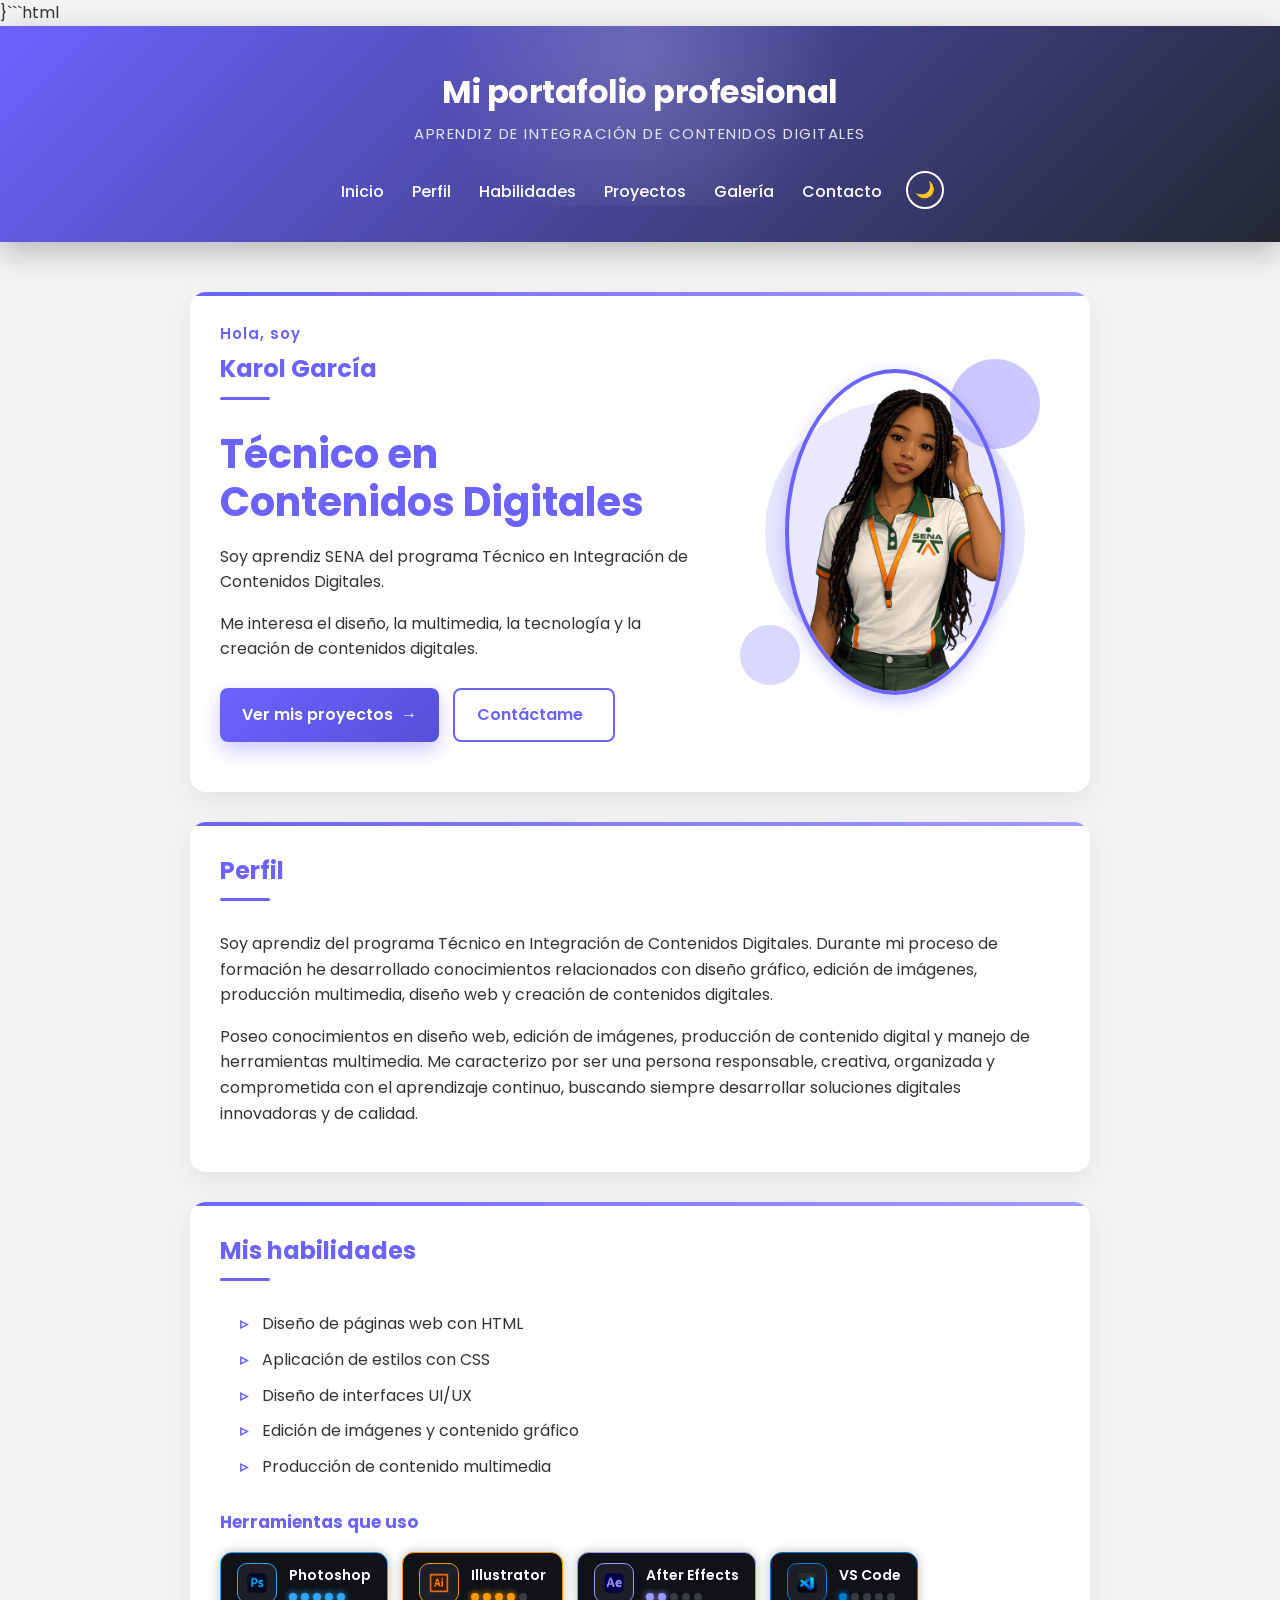
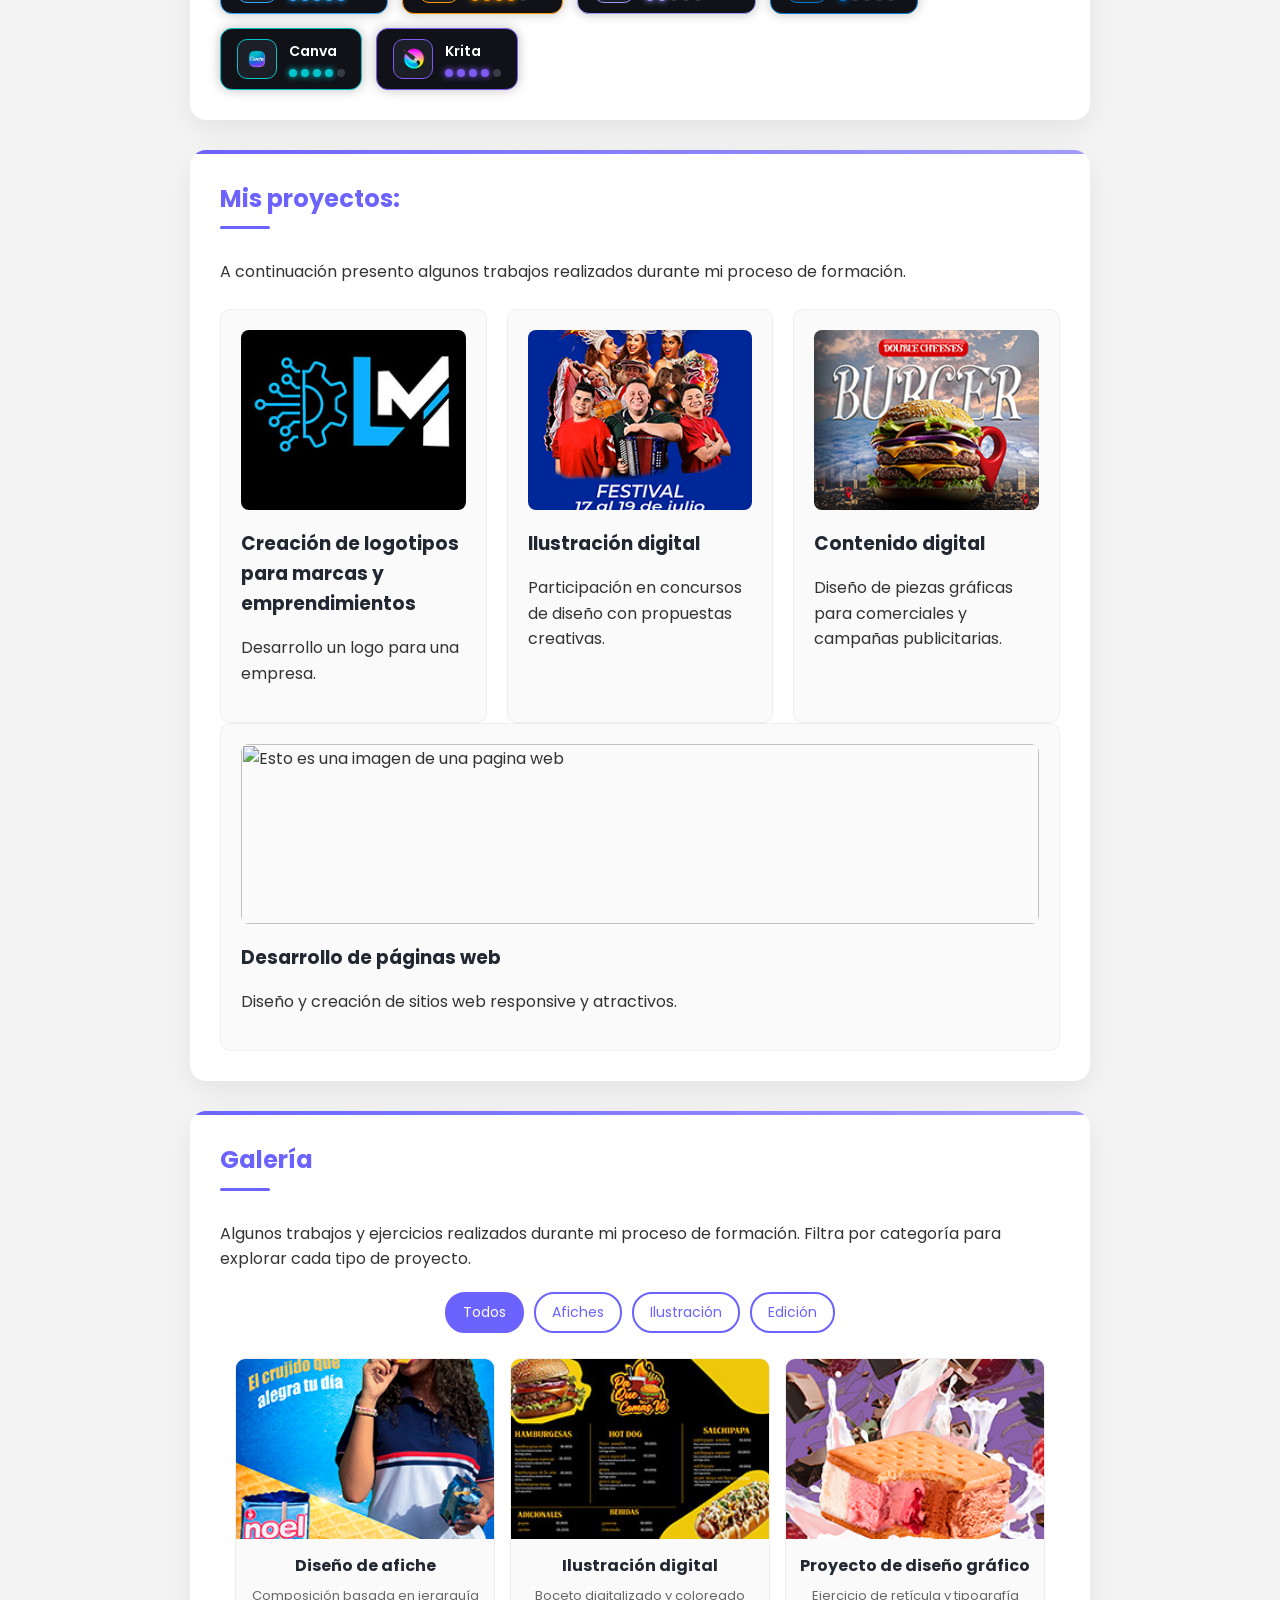
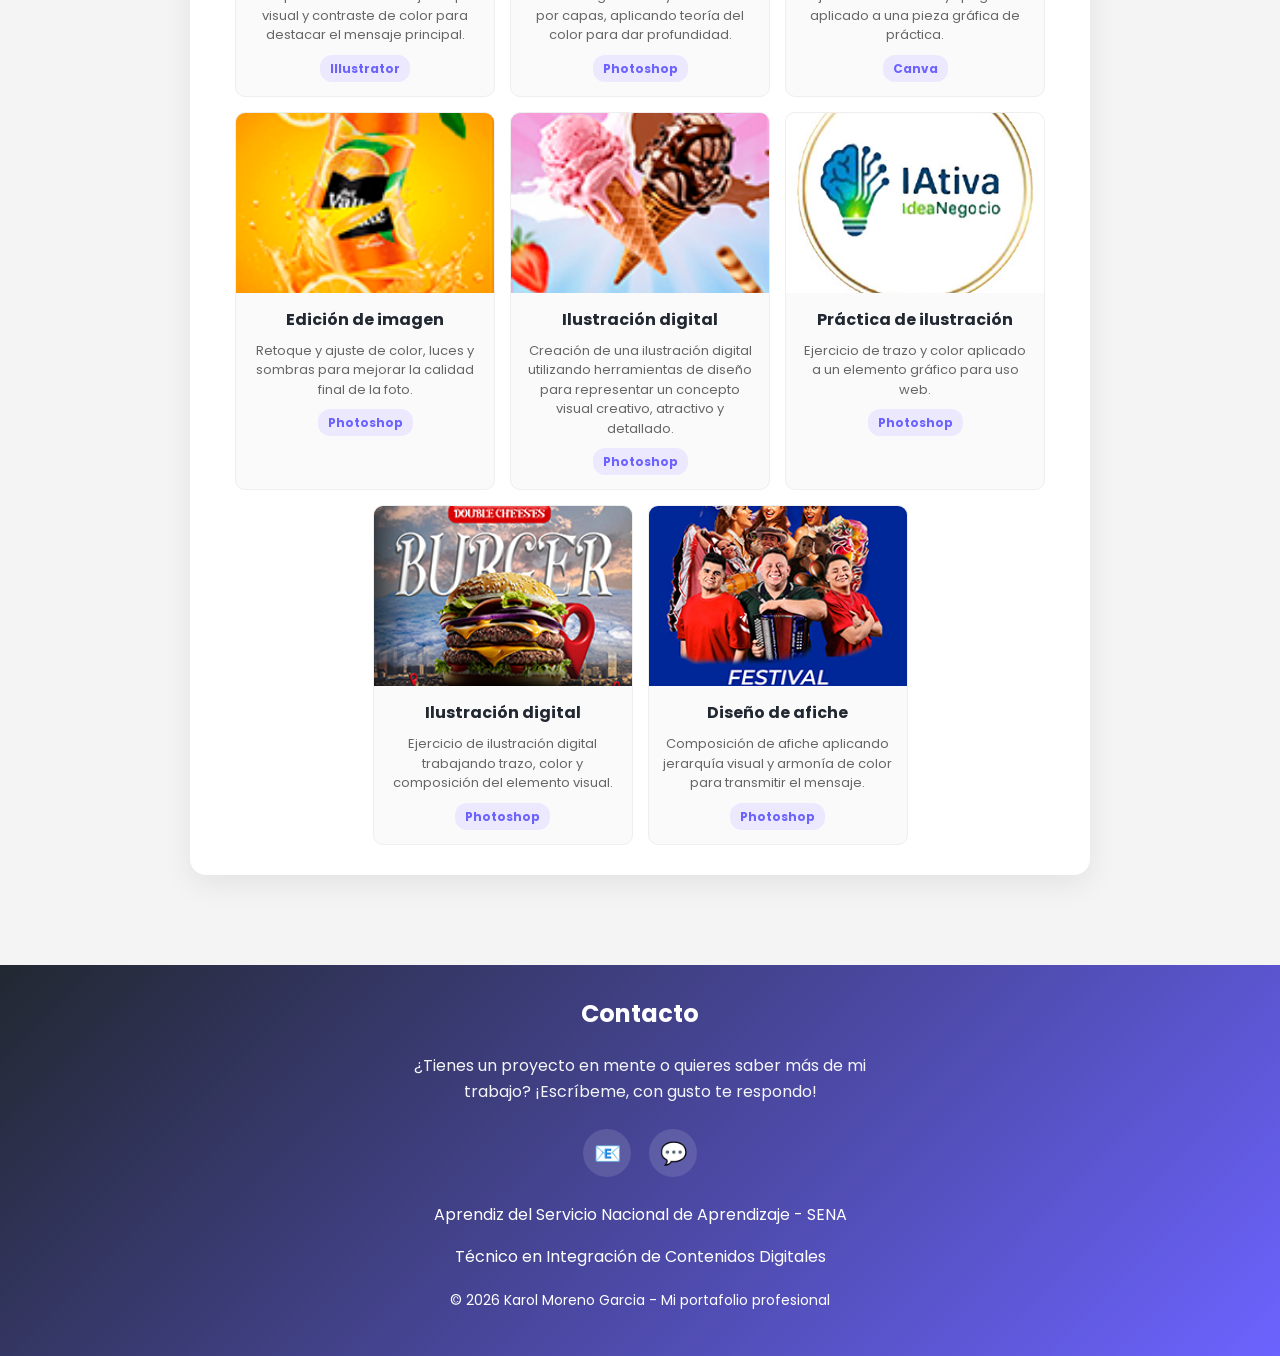
==== commit 280c4938: "Update index.html" ====
--- a/index.html
+++ b/index.html
@@ -1,15 +1,16 @@
+}```html
 <!DOCTYPE html>
 <html>
 
 <head>
- <!-- Permite mostrar correctamente tildes, ñ y caracteres especiales -->
+    <!-- Permite mostrar correctamente tildes, ñ y caracteres especiales -->
     <meta charset="UTF-8">
 
     <!-- Permite adaptar la página a diferentes tamaños de pantalla -->
     <meta name="viewport" content="width=device-width, initial-scale=1.0">
 
     <!-- Título que aparece en la pestaña del navegador -->
-    <title>portafolio karol Garcia Moreno</title>
+    <title>Portafolio Karol Garcia Moreno</title>
 
     <!-- Descripción básica de la página -->
     <meta
@@ -23,7 +24,7 @@
 
 <body>
 
- <!-- =========================================================
+    <!-- =========================================================
          ENCABEZADO DE LA PÁGINA
     ========================================================== -->
 
@@ -35,10 +36,14 @@
             Aprendiz de Integración de Contenidos Digitales
         </p>
 
-
         <!-- Menú de navegación -->
 
-        <button id="boton-menu" class="boton-menu" aria-label="Abrir menú" aria-expanded="false">
+        <button
+            id="boton-menu"
+            class="boton-menu"
+            aria-label="Abrir menú"
+            aria-expanded="false"
+        >
             <span></span>
             <span></span>
             <span></span>
@@ -58,22 +63,29 @@
 
             <a href="#contacto">Contacto</a>
 
-            <button id="boton-modo-oscuro" aria-label="Cambiar modo oscuro">🌙</button>
+            <button
+                id="boton-modo-oscuro"
+                aria-label="Cambiar modo oscuro"
+            >
+                🌙
+            </button>
 
         </nav>
 
     </header>
- <!-- =========================================================
+
+
+    <!-- =========================================================
          CONTENIDO PRINCIPAL
     ========================================================== -->
 
     <main>
-<!-- =====================================================
+
+        <!-- =====================================================
              SECCIÓN INICIO
         ====================================================== -->
 
-
-<section id="inicio" class="inicio fade-in">
+        <section id="inicio" class="inicio fade-in">
 
             <div class="inicio-texto">
 
@@ -91,9 +103,8 @@
                 </p>
 
                 <p>
-                 Me interesa el diseño, la multimedia, la tecnología
+                    Me interesa el diseño, la multimedia, la tecnología
                     y la creación de contenidos digitales.
-
                 </p>
 
                 <div class="hero-botones">
@@ -117,14 +128,21 @@
                 <div class="circulo circulo-2"></div>
                 <div class="circulo circulo-3"></div>
 
-                <img src="./img/karol sena.png" alt="esto es una caricatuna de karol uniforme del sena" class="foto-perfil" />
+                <img
+                    src="./img/karol sena.png"
+                    alt="Esto es una caricatura de Karol con uniforme del SENA"
+                    class="foto-perfil"
+                />
 
             </div>
 
         </section>
- <!-- =====================================================
+
+
+        <!-- =====================================================
              SECCIÓN PERFIL
         ====================================================== -->
+
         <section id="perfil" class="fade-in">
 
             <h2>Perfil</h2>
@@ -138,7 +156,12 @@
             </p>
 
             <p>
-Poseo conocimientos en diseño web, edición de imágenes, producción de contenido digital y manejo de herramientas multimedia. Me caracterizo por ser una persona responsable, creativa, organizada y comprometida con el aprendizaje continuo, buscando siempre desarrollar soluciones digitales innovadoras y de calidad
+                Poseo conocimientos en diseño web, edición de imágenes,
+                producción de contenido digital y manejo de herramientas
+                multimedia. Me caracterizo por ser una persona responsable,
+                creativa, organizada y comprometida con el aprendizaje
+                continuo, buscando siempre desarrollar soluciones digitales
+                innovadoras y de calidad.
             </p>
 
         </section>
@@ -148,192 +171,375 @@
              SECCIÓN HABILIDADES
         ====================================================== -->
 
-<section id="habilidades" class="fade-in">
+        <section id="habilidades" class="fade-in">
 
             <h2>Mis habilidades</h2>
 
             <ul class="lista-habilidades">
 
-<li>Diseño de páginas web con HTML</li>
-	
-<li>Aplicación de estilos con CSS</li>
-
-<li>Diseño de interfaces UI/UX</li>
-
-<li>Edición de imágenes y contenido gráfico</li>
-
-<li>Producción de contenido multimedia</li>
-                
+                <li>Diseño de páginas web con HTML</li>
+
+                <li>Aplicación de estilos con CSS</li>
+
+                <li>Diseño de interfaces UI/UX</li>
+
+                <li>Edición de imágenes y contenido gráfico</li>
+
+                <li>Producción de contenido multimedia</li>
+
             </ul>
 
-            <h3 class="subtitulo-herramientas">Herramientas que uso</h3>
+
+            <h3 class="subtitulo-herramientas">
+                Herramientas que uso
+            </h3>
+
 
             <div class="franja-herramientas">
 
-                <div class="herramienta-card" style="--color-marca:#31A8FF;">
+                <!-- =================================================
+                     PHOTOSHOP - 100%
+                ================================================== -->
+
+                <div
+                    class="herramienta-card"
+                    style="--color-marca:#31A8FF;"
+                >
+
                     <div class="herramienta-icono-badge">
-                        <img src="./img/photoshop.png" alt="Photoshop">
+
+                        <img
+                            src="./img/photoshop.png"
+                            alt="Photoshop"
+                        >
+
                     </div>
+
                     <div class="herramienta-info">
-                        <span class="herramienta-nombre-badge">Photoshop</span>
+
+                        <span class="herramienta-nombre-badge">
+                            Photoshop
+                        </span>
+
                         <div class="nivel-puntos">
+
+                            <span class="punto lleno"></span>
+                            <span class="punto lleno"></span>
+                            <span class="punto lleno"></span>
+                            <span class="punto lleno"></span>
+                            <span class="punto lleno"></span>
+
+                        </div>
+
+                    </div>
+
+                </div>
+
+
+                <!-- =================================================
+                     ILLUSTRATOR - 80%
+                ================================================== -->
+
+                <div
+                    class="herramienta-card"
+                    style="--color-marca:#FF9A00;"
+                >
+
+                    <div class="herramienta-icono-badge">
+
+                        <img
+                            src="./img/illustrator.png"
+                            alt="Illustrator"
+                        >
+
+                    </div>
+
+                    <div class="herramienta-info">
+
+                        <span class="herramienta-nombre-badge">
+                            Illustrator
+                        </span>
+
+                        <div class="nivel-puntos">
+
                             <span class="punto lleno"></span>
                             <span class="punto lleno"></span>
                             <span class="punto lleno"></span>
                             <span class="punto lleno"></span>
                             <span class="punto"></span>
+
                         </div>
+
                     </div>
+
                 </div>
 
-                <div class="herramienta-card" style="--color-marca:#FF9A00;">
+
+                <!-- =================================================
+                     AFTER EFFECTS - 40%
+                ================================================== -->
+
+                <div
+                    class="herramienta-card"
+                    style="--color-marca:#9999FF;"
+                >
+
                     <div class="herramienta-icono-badge">
-                        <img src="./img/illustrator.png" alt="Illustrator">
+
+                        <img
+                            src="./img/after effects.png"
+                            alt="After Effects"
+                        >
+
                     </div>
+
                     <div class="herramienta-info">
-                        <span class="herramienta-nombre-badge">Illustrator</span>
+
+                        <span class="herramienta-nombre-badge">
+                            After Effects
+                        </span>
+
                         <div class="nivel-puntos">
-                            <span class="punto lleno"></span>
-                            <span class="punto lleno"></span>
-                            <span class="punto lleno"></span>
-                            <span class="punto lleno"></span>
-                            <span class="punto"></span>
-                        </div>
-                    </div>
-                </div>
-
-                <div class="herramienta-card" style="--color-marca:#9999FF;">
-                    <div class="herramienta-icono-badge">
-                        <img src="./img/after effects.png" alt="After Effects">
-                    </div>
-                    <div class="herramienta-info">
-                        <span class="herramienta-nombre-badge">After Effects</span>
-                        <div class="nivel-puntos">
-                            <span class="punto lleno"></span>
-                            <span class="punto lleno"></span>
-                            <span class="punto lleno"></span>
-                            <span class="punto"></span>
-                            <span class="punto"></span>
-                        </div>
-                    </div>
-                </div>
-
-                <div class="herramienta-card" style="--color-marca:#007ACC;">
-                    <div class="herramienta-icono-badge">
-                        <img src="./img/vscode.png" alt="Visual Studio Code">
-                    </div>
-                    <div class="herramienta-info">
-                        <span class="herramienta-nombre-badge">VS Code</span>
-                        <div class="nivel-puntos">
+
                             <span class="punto lleno"></span>
                             <span class="punto lleno"></span>
                             <span class="punto"></span>
                             <span class="punto"></span>
                             <span class="punto"></span>
+
                         </div>
+
                     </div>
+
                 </div>
 
-                <div class="herramienta-card" style="--color-marca:#00C4CC;">
+
+                <!-- =================================================
+                     VS CODE - 30%
+                ================================================== -->
+
+                <div
+                    class="herramienta-card"
+                    style="--color-marca:#007ACC;"
+                >
+
                     <div class="herramienta-icono-badge">
-                        <img src="./img/canva.png" alt="Canva">
+
+                        <img
+                            src="./img/vscode.png"
+                            alt="Visual Studio Code"
+                        >
+
                     </div>
+
                     <div class="herramienta-info">
-                        <span class="herramienta-nombre-badge">Canva</span>
+
+                        <span class="herramienta-nombre-badge">
+                            VS Code
+                        </span>
+
                         <div class="nivel-puntos">
-                            <span class="punto lleno"></span>
-                            <span class="punto lleno"></span>
-                            <span class="punto lleno"></span>
-                            <span class="punto lleno"></span>
-                            <span class="punto"></span>
-                        </div>
-                    </div>
-                </div>
-
-                <div class="herramienta-card" style="--color-marca:#7F5AF0;">
-                    <div class="herramienta-icono-badge">
-                        <img src="./img/krita.png" alt="Krita">
-                    </div>
-                    <div class="herramienta-info">
-                        <span class="herramienta-nombre-badge">Krita</span>
-                        <div class="nivel-puntos">
-                            <span class="punto lleno"></span>
-                            <span class="punto lleno"></span>
-                            <span class="punto lleno"></span>
+
+                            <span class="punto lleno"></span>
+                            <span class="punto medio"></span>
                             <span class="punto"></span>
                             <span class="punto"></span>
+                            <span class="punto"></span>
+
                         </div>
+
                     </div>
+
                 </div>
 
+
+                <!-- =================================================
+                     CANVA - 90%
+                ================================================== -->
+
+                <div
+                    class="herramienta-card"
+                    style="--color-marca:#00C4CC;"
+                >
+
+                    <div class="herramienta-icono-badge">
+
+                        <img
+                            src="./img/canva.png"
+                            alt="Canva"
+                        >
+
+                    </div>
+
+                    <div class="herramienta-info">
+
+                        <span class="herramienta-nombre-badge">
+                            Canva
+                        </span>
+
+                        <div class="nivel-puntos">
+
+                            <span class="punto lleno"></span>
+                            <span class="punto lleno"></span>
+                            <span class="punto lleno"></span>
+                            <span class="punto lleno"></span>
+                            <span class="punto medio"></span>
+
+                        </div>
+
+                    </div>
+
+                </div>
+
+
+                <!-- =================================================
+                     KRITA - 90%
+                ================================================== -->
+
+                <div
+                    class="herramienta-card"
+                    style="--color-marca:#7F5AF0;"
+                >
+
+                    <div class="herramienta-icono-badge">
+
+                        <img
+                            src="./img/krita.png"
+                            alt="Krita"
+                        >
+
+                    </div>
+
+                    <div class="herramienta-info">
+
+                        <span class="herramienta-nombre-badge">
+                            Krita
+                        </span>
+
+                        <div class="nivel-puntos">
+
+                            <span class="punto lleno"></span>
+                            <span class="punto lleno"></span>
+                            <span class="punto lleno"></span>
+                            <span class="punto lleno"></span>
+                            <span class="punto medio"></span>
+
+                        </div>
+
+                    </div>
+
+                </div>
+
             </div>
 
         </section>
 
 
-<!-- =====================================================
+        <!-- =====================================================
              SECCIÓN PROYECTOS
         ====================================================== -->
 
         <section id="proyectos" class="fade-in">
 
-<h2>Mis proyectos:</h2>
-<p>
+            <h2>Mis proyectos:</h2>
+
+            <p>
                 A continuación presento algunos trabajos realizados
                 durante mi proceso de formación.
             </p>
 
-  <div class="contenedor-proyectos">
-
-<!-- PROYECTO 1 -->
-
-  <article class="proyecto">
-                    <img src="./img/logo1.jpg" alt="esto es una imagen de un logo" />
-                    <h3>Creación de logotipos para marcas y emprendimientos</h3>
+
+            <div class="contenedor-proyectos">
+
+
+                <!-- PROYECTO 1 -->
+
+                <article class="proyecto">
+
+                    <img
+                        src="./img/logo1.jpg"
+                        alt="Esto es una imagen de un logo"
+                    />
+
+                    <h3>
+                        Creación de logotipos para marcas y emprendimientos
+                    </h3>
+
                     <p>
-                        Desarrollo un logo para una empresa
+                        Desarrollo un logo para una empresa.
                     </p>
+
                 </article>
 
- <!-- PROYECTO 2 -->
+
+                <!-- PROYECTO 2 -->
 
                 <article class="proyecto">
 
-                    <img src="./img/anuncio2.jpg" alt="esto es una anuncio publicitario de un festival" />
-                    <h3>Ilustración digital</h3>
+                    <img
+                        src="./img/anuncio2.jpg"
+                        alt="Esto es un anuncio publicitario de un festival"
+                    />
+
+                    <h3>
+                        Ilustración digital
+                    </h3>
 
                     <p>
-                       participación en concursos de diseño con propuestas creativas.
+                        Participación en concursos de diseño con propuestas
+                        creativas.
                     </p>
 
                 </article>
 
 
-
                 <!-- PROYECTO 3 -->
 
                 <article class="proyecto">
 
-                    <img src="./img/anuncio1.jpg" alt="esto es una hamburguesa" />
-
-                    <h3>Contenido digital</h3>
+                    <img
+                        src="./img/anuncio1.jpg"
+                        alt="Esto es una hamburguesa"
+                    />
+
+                    <h3>
+                        Contenido digital
+                    </h3>
 
                     <p>
-                        Diseño de piezas gráficas para comerciales y campañas publicitarias
+                        Diseño de piezas gráficas para comerciales y
+                        campañas publicitarias.
                     </p>
 
                 </article>
 
-
             </div>
-
+  <!-- PROYECTO 4 -->
+
+                <article class="proyecto">
+
+                    <img
+                        src="./img/pagina.png"
+                        alt="Esto es una imagen de una pagina web"
+                    />
+
+                    <h3>
+                        Desarrollo de páginas web
+                    </h3>
+
+                    <p>
+                        Diseño y creación de sitios web responsive y atractivos.
+                    </p>
+
+                </article>
         </section>
 
-<!-- =====================================================
+
+        <!-- =====================================================
              SECCIÓN GALERÍA
         ====================================================== -->
 
-<section id="galeria" class="fade-in">
+        <section id="galeria" class="fade-in">
 
             <h2>Galería</h2>
 
@@ -343,12 +549,39 @@
                 explorar cada tipo de proyecto.
             </p>
 
+
             <!-- Botones de filtro por categoría -->
+
             <div class="filtros-galeria">
-                <button class="filtro activo" data-filtro="todos">Todos</button>
-                <button class="filtro" data-filtro="afiches">Afiches</button>
-                <button class="filtro" data-filtro="ilustracion">Ilustración</button>
-                <button class="filtro" data-filtro="edicion">Edición</button>
+
+                <button
+                    class="filtro activo"
+                    data-filtro="todos"
+                >
+                    Todos
+                </button>
+
+                <button
+                    class="filtro"
+                    data-filtro="afiches"
+                >
+                    Afiches
+                </button>
+
+                <button
+                    class="filtro"
+                    data-filtro="ilustracion"
+                >
+                    Ilustración
+                </button>
+
+                <button
+                    class="filtro"
+                    data-filtro="edicion"
+                >
+                    Edición
+                </button>
+
             </div>
 
 
@@ -357,7 +590,10 @@
 
                 <!-- IMAGEN 1 -->
 
-                <figure class="item-galeria" data-categoria="afiches">
+                <figure
+                    class="item-galeria"
+                    data-categoria="afiches"
+                >
 
                     <img
                         src="./img/galeria1.jpg"
@@ -365,21 +601,36 @@
                     >
 
                     <figcaption>
-                        <h4>Diseño de afiche</h4>
+
+                        <h4>
+                            Diseño de afiche
+                        </h4>
+
                         <p class="proceso">
-                            Composición basada en jerarquía visual y contraste
-                            de color para destacar el mensaje principal.
+                            Composición basada en jerarquía visual y
+                            contraste de color para destacar el mensaje
+                            principal.
                         </p>
-                        <span class="herramienta" data-icono="🖊️" data-tooltip="Adobe Illustrator">Illustrator</span>
+
+                        <span
+                            class="herramienta"
+                            data-icono="🖊️"
+                            data-tooltip="Adobe Illustrator"
+                        >
+                            Illustrator
+                        </span>
+
                     </figcaption>
 
                 </figure>
 
 
-
                 <!-- IMAGEN 2 -->
 
-                <figure class="item-galeria" data-categoria="ilustracion">
+                <figure
+                    class="item-galeria"
+                    data-categoria="ilustracion"
+                >
 
                     <img
                         src="./img/galeria2.jpg"
@@ -387,21 +638,35 @@
                     >
 
                     <figcaption>
-                        <h4>Ilustración digital</h4>
+
+                        <h4>
+                            Ilustración digital
+                        </h4>
+
                         <p class="proceso">
                             Boceto digitalizado y coloreado por capas,
                             aplicando teoría del color para dar profundidad.
                         </p>
-                        <span class="herramienta" data-icono="🎨" data-tooltip="Adobe Photoshop">Photoshop</span>
+
+                        <span
+                            class="herramienta"
+                            data-icono="🎨"
+                            data-tooltip="Adobe Photoshop"
+                        >
+                            Photoshop
+                        </span>
+
                     </figcaption>
 
                 </figure>
 
 
-
                 <!-- IMAGEN 3 -->
 
-                <figure class="item-galeria" data-categoria="afiches">
+                <figure
+                    class="item-galeria"
+                    data-categoria="afiches"
+                >
 
                     <img
                         src="./img/galeria3.jpg"
@@ -409,21 +674,35 @@
                     >
 
                     <figcaption>
-                        <h4>Proyecto de diseño gráfico</h4>
+
+                        <h4>
+                            Proyecto de diseño gráfico
+                        </h4>
+
                         <p class="proceso">
                             Ejercicio de retícula y tipografía aplicado
                             a una pieza gráfica de práctica.
                         </p>
-                        <span class="herramienta" data-icono="🖼️" data-tooltip="Canva">Canva</span>
+
+                        <span
+                            class="herramienta"
+                            data-icono="🖼️"
+                            data-tooltip="Canva"
+                        >
+                            Canva
+                        </span>
+
                     </figcaption>
 
                 </figure>
 
 
-
                 <!-- IMAGEN 4 -->
 
-                <figure class="item-galeria" data-categoria="edicion">
+                <figure
+                    class="item-galeria"
+                    data-categoria="edicion"
+                >
 
                     <img
                         src="./img/galeria4.jpg"
@@ -431,12 +710,24 @@
                     >
 
                     <figcaption>
-                        <h4>Edición de imagen</h4>
+
+                        <h4>
+                            Edición de imagen
+                        </h4>
+
                         <p class="proceso">
                             Retoque y ajuste de color, luces y sombras
                             para mejorar la calidad final de la foto.
                         </p>
-                        <span class="herramienta" data-icono="🎨" data-tooltip="Adobe Photoshop">Photoshop</span>
+
+                        <span
+                            class="herramienta"
+                            data-icono="🎨"
+                            data-tooltip="Adobe Photoshop"
+                        >
+                            Photoshop
+                        </span>
+
                     </figcaption>
 
                 </figure>
@@ -444,7 +735,10 @@
 
                 <!-- IMAGEN 5 -->
 
-                <figure class="item-galeria" data-categoria="ilustracion">
+                <figure
+                    class="item-galeria"
+                    data-categoria="ilustracion"
+                >
 
                     <img
                         src="./img/galeria5.jpg"
@@ -452,22 +746,36 @@
                     >
 
                     <figcaption>
-                        <h4>Ilustración digital</h4>
+
+                        <h4>
+                            Ilustración digital
+                        </h4>
+
                         <p class="proceso">
-                            Creación de una ilustración digital utilizando herramientas
-                            de diseño para representar un concepto visual creativo,
-                            atractivo y detallado.
+                            Creación de una ilustración digital utilizando
+                            herramientas de diseño para representar un
+                            concepto visual creativo, atractivo y detallado.
                         </p>
-                        <span class="herramienta" data-icono="🎨" data-tooltip="Adobe Photoshop">Photoshop</span>
+
+                        <span
+                            class="herramienta"
+                            data-icono="🎨"
+                            data-tooltip="Adobe Photoshop"
+                        >
+                            Photoshop
+                        </span>
+
                     </figcaption>
 
                 </figure>
 
 
-
                 <!-- IMAGEN 6 -->
 
-                <figure class="item-galeria" data-categoria="ilustracion">
+                <figure
+                    class="item-galeria"
+                    data-categoria="ilustracion"
+                >
 
                     <img
                         src="./img/galeria6.jpg"
@@ -475,12 +783,24 @@
                     >
 
                     <figcaption>
-                        <h4>Práctica de ilustración</h4>
+
+                        <h4>
+                            Práctica de ilustración
+                        </h4>
+
                         <p class="proceso">
                             Ejercicio de trazo y color aplicado a un
                             elemento gráfico para uso web.
                         </p>
-                        <span class="herramienta" data-icono="🎨" data-tooltip="Adobe Photoshop">Photoshop</span>
+
+                        <span
+                            class="herramienta"
+                            data-icono="🎨"
+                            data-tooltip="Adobe Photoshop"
+                        >
+                            Photoshop
+                        </span>
+
                     </figcaption>
 
                 </figure>
@@ -488,7 +808,10 @@
 
                 <!-- IMAGEN 7 -->
 
-                <figure class="item-galeria" data-categoria="ilustracion">
+                <figure
+                    class="item-galeria"
+                    data-categoria="ilustracion"
+                >
 
                     <img
                         src="./img/galeria7.jpg"
@@ -496,21 +819,35 @@
                     >
 
                     <figcaption>
-                        <h4>Ilustración digital</h4>
+
+                        <h4>
+                            Ilustración digital
+                        </h4>
+
                         <p class="proceso">
-                            Ejercicio de ilustración digital trabajando trazo,
-                            color y composición del elemento visual.
+                            Ejercicio de ilustración digital trabajando
+                            trazo, color y composición del elemento visual.
                         </p>
-                        <span class="herramienta" data-icono="🎨" data-tooltip="Adobe Photoshop">Photoshop</span>
+
+                        <span
+                            class="herramienta"
+                            data-icono="🎨"
+                            data-tooltip="Adobe Photoshop"
+                        >
+                            Photoshop
+                        </span>
+
                     </figcaption>
 
                 </figure>
 
 
-
                 <!-- IMAGEN 8 -->
 
-                <figure class="item-galeria" data-categoria="afiches">
+                <figure
+                    class="item-galeria"
+                    data-categoria="afiches"
+                >
 
                     <img
                         src="./img/galeria8.jpg"
@@ -518,103 +855,76 @@
                     >
 
                     <figcaption>
-                        <h4>Diseño de afiche</h4>
+
+                        <h4>
+                            Diseño de afiche
+                        </h4>
+
                         <p class="proceso">
                             Composición de afiche aplicando jerarquía visual
                             y armonía de color para transmitir el mensaje.
                         </p>
-                        <span class="herramienta" data-icono="🎨" data-tooltip="Adobe Photoshop">Photoshop</span>
+
+                        <span
+                            class="herramienta"
+                            data-icono="🎨"
+                            data-tooltip="Adobe Photoshop"
+                        >
+                            Photoshop
+                        </span>
+
                     </figcaption>
 
                 </figure>
 
-
-                <!-- IMAGEN 9 -->
-
-                <figure class="item-galeria" data-categoria="ilustracion">
-
-                    <img
-                        src="./img/galeria9.jpg"
-                        alt="Ilustración digital de Goku"
-                    >
-
-                    <figcaption>
-                        <h4>Ilustración de Goku</h4>
-                        <p class="proceso">
-                            Dibujo hecho a mano alzada, trabajando trazo,
-                            sombreado y color del personaje.
-                        </p>
-                        <span class="herramienta" data-icono="🎨" data-tooltip="Adobe Photoshop">Photoshop</span>
-                    </figcaption>
-
-                </figure>
-
-
-
-                <!-- IMAGEN 10 -->
-
-                <figure class="item-galeria" data-categoria="afiches">
-
-                    <img
-                        src="./img/galeria10.jpg"
-                        alt="Diseño de afiche"
-                    >
-
-                    <figcaption>
-                        <h4>Diseño de afiche</h4>
-                        <p class="proceso">
-                            Composición de afiche aplicando jerarquía visual
-                            y armonía de color para transmitir el mensaje.
-                        </p>
-                        <span class="herramienta" data-icono="🎨" data-tooltip="Adobe Photoshop">Photoshop</span>
-                    </figcaption>
-
-                </figure>
-
-
             </div>
 
-</section>
-</main>
+        </section>
+
+    </main>
+
 
     <!-- =========================================================
          PIE DE PÁGINA / CONTACTO
     ========================================================== -->
 
-<footer id="contacto">
-
-    <h2>Contacto</h2>
-
-    <p class="invitacion-contacto">
-        ¿Tienes un proyecto en mente o quieres saber más de mi trabajo?
-        ¡Escríbeme, con gusto te respondo!
-    </p>
-
-    <div class="iconos-contacto">
-
-        <a
-            href="https://mail.google.com/mail/?view=cm&fs=1&to=karitocero@gmail.com&su=Contacto%20desde%20portafolio"
-            class="icono-contacto"
-            aria-label="Enviar correo"
-            title="Correo: karitocero@gmail.com"
-            target="_blank"
-            rel="noopener noreferrer"
-        >
-            📧
-        </a>
-
-        <a
-            href="https://wa.me/573113100317"
-            class="icono-contacto"
-            aria-label="Escribir por WhatsApp"
-            title="WhatsApp"
-            target="_blank"
-            rel="noopener noreferrer"
-        >
-            💬
-        </a>
-
-    </div>
+    <footer id="contacto">
+
+        <h2>Contacto</h2>
+
+        <p class="invitacion-contacto">
+            ¿Tienes un proyecto en mente o quieres saber más de mi trabajo?
+            ¡Escríbeme, con gusto te respondo!
+        </p>
+
+
+        <div class="iconos-contacto">
+
+            <a
+                href="https://mail.google.com/mail/?view=cm&fs=1&to=karitocero@gmail.com&su=Contacto%20desde%20portafolio"
+                class="icono-contacto"
+                aria-label="Enviar correo"
+                title="Correo: karitocero@gmail.com"
+                target="_blank"
+                rel="noopener noreferrer"
+            >
+                📧
+            </a>
+
+
+            <a
+                href="https://wa.me/573113100317"
+                class="icono-contacto"
+                aria-label="Escribir por WhatsApp"
+                title="WhatsApp"
+                target="_blank"
+                rel="noopener noreferrer"
+            >
+                💬
+            </a>
+
+        </div>
+
 
         <p>
             Aprendiz del Servicio Nacional de Aprendizaje - SENA
@@ -628,196 +938,342 @@
             © 2026 Karol Moreno Garcia - Mi portafolio profesional
         </p>
 
-</footer>
-
-
-<!-- =========================================================
-     VISOR PARA AMPLIAR LAS IMÁGENES
-========================================================== -->
-
-<div id="visor" class="visor">
-
-    <!-- Botón para cerrar -->
-    <span class="cerrar">&times;</span>
-
-    <!-- Aquí aparecerá la fotografía seleccionada -->
-    <img
-        id="imagen-ampliada"
-        class="imagen-ampliada"
-        src=""
-        alt="Imagen ampliada"
-    >
-
-</div>
-
-
-<!-- Conecta el HTML con JavaScript -->
-<script src="script.js"></script>
-
-<!-- =========================================================
-     MENÚ HAMBURGUESA (MÓVIL)
-========================================================== -->
-<script>
-    const botonMenu = document.getElementById("boton-menu");
-    const menuPrincipal = document.getElementById("menu-principal");
-    const enlacesMenu = menuPrincipal.querySelectorAll("a");
-
-    botonMenu.addEventListener("click", function () {
-
-        const abierto = menuPrincipal.classList.toggle("abierto");
-        botonMenu.classList.toggle("activo");
-        botonMenu.setAttribute("aria-expanded", abierto);
-
-    });
-
-    // Cierra el menú al hacer clic en cualquier enlace (útil en móvil)
-    enlacesMenu.forEach(function (enlace) {
-
-        enlace.addEventListener("click", function () {
-            menuPrincipal.classList.remove("abierto");
-            botonMenu.classList.remove("activo");
-            botonMenu.setAttribute("aria-expanded", "false");
+    </footer>
+
+
+    <!-- =========================================================
+         VISOR PARA AMPLIAR LAS IMÁGENES
+    ========================================================== -->
+
+    <div id="visor" class="visor">
+
+        <!-- Botón para cerrar -->
+
+        <span class="cerrar">
+            &times;
+        </span>
+
+
+        <!-- Aquí aparecerá la fotografía seleccionada -->
+
+        <img
+            id="imagen-ampliada"
+            class="imagen-ampliada"
+            src=""
+            alt="Imagen ampliada"
+        >
+
+    </div>
+
+
+    <!-- Conecta el HTML con JavaScript -->
+
+    <script src="script.js"></script>
+
+
+    <!-- =========================================================
+         MENÚ HAMBURGUESA (MÓVIL)
+    ========================================================== -->
+
+    <script>
+
+        const botonMenu =
+            document.getElementById("boton-menu");
+
+        const menuPrincipal =
+            document.getElementById("menu-principal");
+
+        const enlacesMenu =
+            menuPrincipal.querySelectorAll("a");
+
+
+        botonMenu.addEventListener("click", function () {
+
+            const abierto =
+                menuPrincipal.classList.toggle("abierto");
+
+            botonMenu.classList.toggle("activo");
+
+            botonMenu.setAttribute(
+                "aria-expanded",
+                abierto
+            );
+
         });
 
-    });
-</script>
-
-
-<!-- =========================================================
-     FILTRO DE CATEGORÍAS DE LA GALERÍA
-========================================================== -->
-<script>
-    const botonesFiltro = document.querySelectorAll(".filtro");
-    const itemsGaleria = document.querySelectorAll(".item-galeria");
-
-    botonesFiltro.forEach(function (boton) {
-
-        boton.addEventListener("click", function () {
-
-            // Quita "activo" de todos los botones y lo pone solo al que se hizo clic
-            botonesFiltro.forEach(function (b) {
-                b.classList.remove("activo");
+
+        // Cierra el menú al hacer clic en cualquier enlace
+
+        enlacesMenu.forEach(function (enlace) {
+
+            enlace.addEventListener("click", function () {
+
+                menuPrincipal.classList.remove("abierto");
+
+                botonMenu.classList.remove("activo");
+
+                botonMenu.setAttribute(
+                    "aria-expanded",
+                    "false"
+                );
+
             });
-            boton.classList.add("activo");
-
-            const categoria = boton.getAttribute("data-filtro");
-
-            itemsGaleria.forEach(function (item) {
-
-                if (categoria === "todos" || item.getAttribute("data-categoria") === categoria) {
-                    item.style.display = "block";
-                } else {
-                    item.style.display = "none";
+
+        });
+
+    </script>
+
+
+    <!-- =========================================================
+         FILTRO DE CATEGORÍAS DE LA GALERÍA
+    ========================================================== -->
+
+    <script>
+
+        const botonesFiltro =
+            document.querySelectorAll(".filtro");
+
+        const itemsGaleria =
+            document.querySelectorAll(".item-galeria");
+
+
+        botonesFiltro.forEach(function (boton) {
+
+            boton.addEventListener("click", function () {
+
+                // Quita "activo" de todos los botones
+
+                botonesFiltro.forEach(function (b) {
+
+                    b.classList.remove("activo");
+
+                });
+
+
+                // Activa el botón seleccionado
+
+                boton.classList.add("activo");
+
+
+                const categoria =
+                    boton.getAttribute("data-filtro");
+
+
+                itemsGaleria.forEach(function (item) {
+
+                    if (
+                        categoria === "todos" ||
+                        item.getAttribute("data-categoria") === categoria
+                    ) {
+
+                        item.style.display = "block";
+
+                    } else {
+
+                        item.style.display = "none";
+
+                    }
+
+                });
+
+            });
+
+        });
+
+    </script>
+
+
+    <!-- =========================================================
+         VISOR DE IMÁGENES DE LA GALERÍA
+    ========================================================== -->
+
+    <script>
+
+        const imagenesGaleria =
+            document.querySelectorAll(".galeria img");
+
+        const visor =
+            document.getElementById("visor");
+
+        const imagenAmpliada =
+            document.getElementById("imagen-ampliada");
+
+        const botonCerrarVisor =
+            document.querySelector(".cerrar");
+
+
+        function abrirVisor(origen, textoAlt) {
+
+            imagenAmpliada.src = origen;
+
+            imagenAmpliada.alt = textoAlt;
+
+            visor.style.display = "flex";
+
+        }
+
+
+        function cerrarVisor() {
+
+            visor.style.display = "none";
+
+            imagenAmpliada.src = "";
+
+        }
+
+
+        imagenesGaleria.forEach(function (img) {
+
+            img.addEventListener("click", function () {
+
+                abrirVisor(
+                    img.src,
+                    img.alt
+                );
+
+            });
+
+        });
+
+
+        botonCerrarVisor.addEventListener(
+            "click",
+            cerrarVisor
+        );
+
+
+        // Cierra el visor al hacer clic en el fondo oscuro
+
+        visor.addEventListener("click", function (evento) {
+
+            if (evento.target === visor) {
+
+                cerrarVisor();
+
+            }
+
+        });
+
+
+        // Cierra el visor con la tecla Escape
+
+        document.addEventListener("keydown", function (evento) {
+
+            if (evento.key === "Escape") {
+
+                cerrarVisor();
+
+            }
+
+        });
+
+    </script>
+
+
+    <!-- =========================================================
+         MODO OSCURO
+    ========================================================== -->
+
+    <script>
+
+        const botonModoOscuro =
+            document.getElementById("boton-modo-oscuro");
+
+
+        // Revisa si el usuario ya había activado el modo oscuro
+
+        if (
+            localStorage.getItem("modo") === "oscuro"
+        ) {
+
+            document.body.classList.add("modo-oscuro");
+
+            botonModoOscuro.textContent = "☀️";
+
+        }
+
+
+        botonModoOscuro.addEventListener("click", function () {
+
+            document.body.classList.toggle("modo-oscuro");
+
+
+            if (
+                document.body.classList.contains("modo-oscuro")
+            ) {
+
+                botonModoOscuro.textContent = "☀️";
+
+                localStorage.setItem(
+                    "modo",
+                    "oscuro"
+                );
+
+            } else {
+
+                botonModoOscuro.textContent = "🌙";
+
+                localStorage.setItem(
+                    "modo",
+                    "claro"
+                );
+
+            }
+
+        });
+
+    </script>
+
+
+    <!-- =========================================================
+         ANIMACIÓN FADE-IN AL HACER SCROLL
+    ========================================================== -->
+
+    <script>
+
+        const elementosFade =
+            document.querySelectorAll(".fade-in");
+
+
+        const observador =
+            new IntersectionObserver(
+                function (entradas) {
+
+                    entradas.forEach(function (entrada) {
+
+                        if (entrada.isIntersecting) {
+
+                            entrada.target.classList.add(
+                                "visible"
+                            );
+
+                            observador.unobserve(
+                                entrada.target
+                            );
+
+                        }
+
+                    });
+
+                },
+                {
+                    threshold: 0.15
                 }
-
-            });
+            );
+
+
+        elementosFade.forEach(function (el) {
+
+            observador.observe(el);
 
         });
 
-    });
-</script>
-
-
-<!-- =========================================================
-     VISOR DE IMÁGENES DE LA GALERÍA
-========================================================== -->
-<script>
-    const imagenesGaleria = document.querySelectorAll(".galeria img");
-    const visor = document.getElementById("visor");
-    const imagenAmpliada = document.getElementById("imagen-ampliada");
-    const botonCerrarVisor = document.querySelector(".cerrar");
-
-    function abrirVisor(origen, textoAlt) {
-        imagenAmpliada.src = origen;
-        imagenAmpliada.alt = textoAlt;
-        visor.style.display = "flex";
-    }
-
-    function cerrarVisor() {
-        visor.style.display = "none";
-        imagenAmpliada.src = "";
-    }
-
-    imagenesGaleria.forEach(function (img) {
-
-        img.addEventListener("click", function () {
-            abrirVisor(img.src, img.alt);
-        });
-
-    });
-
-    botonCerrarVisor.addEventListener("click", cerrarVisor);
-
-    // Cierra el visor si se hace clic en el fondo oscuro (fuera de la imagen)
-    visor.addEventListener("click", function (evento) {
-        if (evento.target === visor) {
-            cerrarVisor();
-        }
-    });
-
-    // Cierra el visor con la tecla Escape
-    document.addEventListener("keydown", function (evento) {
-        if (evento.key === "Escape") {
-            cerrarVisor();
-        }
-    });
-</script>
-
-
-<!-- =========================================================
-     MODO OSCURO
-========================================================== -->
-<script>
-    const botonModoOscuro = document.getElementById("boton-modo-oscuro");
-
-    // Revisa si el usuario ya había activado el modo oscuro antes
-    if (localStorage.getItem("modo") === "oscuro") {
-        document.body.classList.add("modo-oscuro");
-        botonModoOscuro.textContent = "☀️";
-    }
-
-    botonModoOscuro.addEventListener("click", function () {
-
-        document.body.classList.toggle("modo-oscuro");
-
-        if (document.body.classList.contains("modo-oscuro")) {
-            botonModoOscuro.textContent = "☀️";
-            localStorage.setItem("modo", "oscuro");
-        } else {
-            botonModoOscuro.textContent = "🌙";
-            localStorage.setItem("modo", "claro");
-        }
-
-    });
-</script>
-
-
-<!-- =========================================================
-     ANIMACIÓN FADE-IN AL HACER SCROLL
-========================================================== -->
-<script>
-    const elementosFade = document.querySelectorAll(".fade-in");
-
-    const observador = new IntersectionObserver(function (entradas) {
-
-        entradas.forEach(function (entrada) {
-
-            if (entrada.isIntersecting) {
-                entrada.target.classList.add("visible");
-                observador.unobserve(entrada.target);
-            }
-
-        });
-
-    }, { threshold: 0.15 });
-
-    elementosFade.forEach(function (el) {
-        observador.observe(el);
-    });
-</script>
-
+    </script>
 
 
 </body>
 
 </html>
+
+
+
--- a/estilos.css
+++ b/estilos.css
@@ -13,9 +13,11 @@
     box-sizing: border-box;
 }
 
+
 html {
     scroll-behavior: smooth;
 }
+
 
 body {
     margin: 0;
@@ -23,22 +25,14 @@
     background-color: #f4f4f4;
     color: #333333;
     line-height: 1.6;
-
-    transition:
-        background-color 0.4s ease,
-        color 0.4s ease;
-}
-
-h1,
-h2,
-h3 {
+    transition: background-color 0.4s ease, color 0.4s ease;
+}
+
+
+h1, h2, h3 {
     font-family: 'Poppins', Arial, sans-serif;
 }
 
-img {
-    max-width: 100%;
-    height: auto;
-}
 
 
 /* =========================================================
@@ -47,38 +41,33 @@
 
 body.modo-oscuro {
     background-color: #14161c;
-
-    background-image:
-        radial-gradient(
-            circle at top,
-            rgba(108, 99, 255, 0.08),
-            transparent 60%
-        );
-
+    background-image: radial-gradient(circle at top, rgba(108, 99, 255, 0.08), transparent 60%);
     background-attachment: fixed;
-
     color: #e4e4e4;
 }
+
 
 body.modo-oscuro section {
     background-color: #1f222b;
-
-    box-shadow:
-        0 10px 30px rgba(0, 0, 0, 0.35);
-}
+    box-shadow: 0 10px 30px rgba(0, 0, 0, 0.35);
+}
+
 
 body.modo-oscuro section h2 {
     color: #a29bfe;
 }
 
+
 body.modo-oscuro section h2::after {
     background-color: #a29bfe;
 }
+
 
 body.modo-oscuro .hero-saludo,
 body.modo-oscuro .hero-titulo {
     color: #a29bfe;
 }
+
 
 body.modo-oscuro .proyecto,
 body.modo-oscuro .galeria figure {
@@ -86,71 +75,64 @@
     border-color: #333743;
 }
 
+
 body.modo-oscuro .proyecto h3,
 body.modo-oscuro .galeria figcaption h4 {
     color: #f1f1f1;
 }
 
+
 body.modo-oscuro .galeria figcaption .proceso {
     color: #b5b5b5;
 }
 
+
 body.modo-oscuro .filtro {
     background-color: #1f222b;
 }
 
 
+
 /* =========================================================
    BOTÓN DE MODO OSCURO
 ========================================================= */
 
 #boton-modo-oscuro {
     background: none;
-
     border: 2px solid white;
-
     color: white;
-
     border-radius: 50%;
-
     width: 38px;
     height: 38px;
-
     font-size: 16px;
-
     cursor: pointer;
-
-    transition:
-        background-color 0.25s ease,
-        transform 0.25s ease;
-}
+    transition: background-color 0.25s ease, transform 0.25s ease;
+}
+
 
 #boton-modo-oscuro:hover {
     background-color: rgba(255, 255, 255, 0.2);
-
     transform: rotate(20deg);
 }
 
 
-/* =========================================================
-   ANIMACIÓN FADE-IN
+
+/* =========================================================
+   ANIMACIÓN FADE-IN AL HACER SCROLL
 ========================================================= */
 
 .fade-in {
     opacity: 0;
-
     transform: translateY(30px);
-
-    transition:
-        opacity 0.7s ease,
-        transform 0.7s ease;
-}
+    transition: opacity 0.7s ease, transform 0.7s ease;
+}
+
 
 .fade-in.visible {
     opacity: 1;
-
     transform: translateY(0);
 }
+
 
 
 /* =========================================================
@@ -159,116 +141,102 @@
 
 header {
     position: relative;
-
     overflow: hidden;
 
-    background:
-        linear-gradient(
-            135deg,
-            #6C63FF,
-            #222831
-        );
-
+    background: linear-gradient(135deg, #6C63FF, #222831);
     color: white;
-
     padding: 40px 20px 30px;
-
     text-align: center;
 
-    box-shadow:
-        0 10px 30px rgba(0, 0, 0, 0.25);
-}
+    box-shadow: 0 10px 30px rgba(0, 0, 0, 0.25);
+}
+
+
+/* Brillo decorativo detrás del título */
 
 header::before {
     content: "";
-
     position: absolute;
-
     top: -120px;
     left: 50%;
-
     transform: translateX(-50%);
 
     width: 500px;
     height: 300px;
 
-    background:
-        radial-gradient(
-            circle,
-            rgba(255, 255, 255, 0.18),
-            transparent 70%
-        );
-
+    background: radial-gradient(circle, rgba(255, 255, 255, 0.18), transparent 70%);
     pointer-events: none;
 }
+
 
 header h1,
 header nav,
 header .subtitulo {
     position: relative;
-
     z-index: 1;
 }
+
+
+/* =========================================================
+   ENCABEZADO FIJO
+========================================================= */
+/*
+header {
+    background-color: #222222;
+    color: white;
+    padding: 20px;
+    text-align: center;
+
+    position: sticky;
+    top: 0;
+    z-index: 1000;
+}
+*/
+
 
 header h1 {
     margin-top: 0;
-
     margin-bottom: 5px;
-
     letter-spacing: -0.5px;
 }
+
 
 .subtitulo {
     margin-top: 0;
-
     margin-bottom: 25px;
-
     font-size: 15px;
-
     letter-spacing: 1.5px;
-
     text-transform: uppercase;
-
     opacity: 0.85;
 }
 
 
-/* =========================================================
-   MENÚ
+
+/* =========================================================
+   MENÚ DE NAVEGACIÓN
 ========================================================= */
 
 nav {
     display: flex;
-
     justify-content: center;
-
-    align-items: center;
-
     gap: 20px;
-
     flex-wrap: wrap;
 }
+
 
 nav a {
     position: relative;
-
     color: white;
-
     text-decoration: none;
-
     padding: 8px 4px;
-
     font-weight: 500;
-
-    transition:
-        color 0.25s ease;
-}
+    transition: color 0.25s ease;
+}
+
 
 nav a::after {
     content: "";
-
     position: absolute;
-
     left: 0;
     bottom: 2px;
 
@@ -276,83 +244,74 @@
     height: 2px;
 
     background-color: white;
-
     border-radius: 2px;
 
     transform: scaleX(0);
-
     transform-origin: right;
-
-    transition:
-        transform 0.3s ease;
-}
+    transition: transform 0.3s ease;
+}
+
 
 nav a:hover {
     color: #e4e1ff;
 }
 
+
 nav a:hover::after {
     transform: scaleX(1);
-
     transform-origin: left;
 }
 
 
-/* =========================================================
-   BOTÓN HAMBURGUESA
+
+/* =========================================================
+   BOTÓN HAMBURGUESA (solo visible en móvil)
 ========================================================= */
 
 .boton-menu {
     display: none;
 
     flex-direction: column;
-
     justify-content: space-between;
 
     width: 30px;
     height: 22px;
 
     background: none;
-
     border: none;
-
     cursor: pointer;
-
     padding: 0;
 
     margin: 10px 10px 10px auto;
 }
+
 
 .boton-menu span {
     display: block;
-
     width: 100%;
     height: 3px;
-
     background-color: white;
-
     border-radius: 3px;
-
-    transition:
-        transform 0.3s ease,
-        opacity 0.3s ease;
-}
+    transition: transform 0.3s ease, opacity 0.3s ease;
+}
+
+
+/* Animación: las 3 líneas se transforman en una X */
 
 .boton-menu.activo span:nth-child(1) {
-    transform:
-        translateY(9px)
-        rotate(45deg);
-}
+    transform: translateY(9px) rotate(45deg);
+}
+
 
 .boton-menu.activo span:nth-child(2) {
     opacity: 0;
 }
 
+
 .boton-menu.activo span:nth-child(3) {
-    transform:
-        translateY(-9px)
-        rotate(-45deg);
-}
+    transform: translateY(-9px) rotate(-45deg);
+}
+
 
 
 /* =========================================================
@@ -364,72 +323,58 @@
 }
 
 
-/* =========================================================
-   SECCIONES
+
+/* =========================================================
+   SECCIONES GENERALES
 ========================================================= */
 
 section {
     position: relative;
-
     overflow: hidden;
 
     max-width: 900px;
-
     margin: 30px auto;
-
     padding: 30px;
-
     background-color: white;
-
     border-radius: 16px;
-
-    box-shadow:
-        0 10px 30px rgba(0, 0, 0, 0.07);
-}
+    box-shadow: 0 10px 30px rgba(0, 0, 0, 0.07);
+	/*scroll-margin-top: 150px; mantener fijo el menú */
+}
+
+
+/* Línea decorativa en degradado en el borde superior de cada sección */
 
 section::before {
     content: "";
-
     position: absolute;
-
     top: 0;
     left: 0;
 
     width: 100%;
     height: 4px;
 
-    background:
-        linear-gradient(
-            90deg,
-            #6C63FF,
-            #a29bfe
-        );
-}
+    background: linear-gradient(90deg, #6C63FF, #a29bfe);
+}
+
 
 section h2 {
     margin-top: 0;
-
     color: #6C63FF;
-
     position: relative;
-
     padding-bottom: 10px;
 }
+
 
 section h2::after {
     content: "";
-
     display: block;
-
     width: 50px;
     height: 3px;
-
     background-color: #6C63FF;
-
     margin-top: 8px;
-
     border-radius: 3px;
 }
+
 
 
 /* =========================================================
@@ -440,54 +385,47 @@
     position: relative;
 
     display: flex;
-
     align-items: center;
-
     justify-content: space-between;
-
     gap: 30px;
-
     flex-wrap: wrap;
 
     padding-bottom: 50px;
 }
+
 
 .inicio-texto {
     flex: 1 1 400px;
 }
 
+
 .inicio-imagen {
     position: relative;
 
     flex: 1 1 250px;
-
     text-align: center;
 }
+
 
 .hero-saludo {
     margin: 0 0 4px 0;
-
     font-size: 15px;
-
     letter-spacing: 1px;
-
     color: #6C63FF;
-
     font-weight: 600;
 }
+
 
 .hero-titulo {
     margin: 0 0 18px 0;
 
-    font-size:
-        clamp(28px, 4vw, 40px);
-
+    font-size: clamp(28px, 4vw, 40px);
     font-weight: 700;
-
     line-height: 1.2;
 
     color: #6C63FF;
 }
+
 
 
 /* =========================================================
@@ -496,48 +434,37 @@
 
 .foto-perfil {
     position: relative;
-
     z-index: 1;
 
     width: 220px;
-
     max-width: 100%;
-
     height: auto;
-
     border-radius: 50%;
-
     border: 4px solid #6C63FF;
-
-    box-shadow:
-        0 6px 18px rgba(108, 99, 255, 0.35);
-
-    transition:
-        transform 0.35s ease,
-        box-shadow 0.35s ease;
-}
+    box-shadow: 0 6px 18px rgba(108, 99, 255, 0.35);
+    transition: transform 0.35s ease, box-shadow 0.35s ease;
+}
+
 
 .foto-perfil:hover {
     transform: scale(1.03);
-
-    box-shadow:
-        0 10px 28px rgba(108, 99, 255, 0.5);
-}
-
-
-/* =========================================================
-   CÍRCULOS DECORATIVOS
+    box-shadow: 0 10px 28px rgba(108, 99, 255, 0.5);
+}
+
+
+
+/* =========================================================
+   CÍRCULOS DECORATIVOS DETRÁS DE LA FOTO
 ========================================================= */
 
 .circulo {
     position: absolute;
-
     z-index: 0;
 
     border-radius: 50%;
-
     background-color: #6C63FF;
 }
+
 
 .circulo-1 {
     width: 260px;
@@ -545,12 +472,11 @@
 
     top: 50%;
     left: 50%;
-
-    transform:
-        translate(-50%, -50%);
+    transform: translate(-50%, -50%);
 
     opacity: 0.15;
 }
+
 
 .circulo-2 {
     width: 90px;
@@ -562,6 +488,7 @@
     opacity: 0.35;
 }
 
+
 .circulo-3 {
     width: 60px;
     height: 60px;
@@ -573,90 +500,69 @@
 }
 
 
-/* =========================================================
-   BOTONES
+
+/* =========================================================
+   BOTÓN
 ========================================================= */
 
 .boton {
     display: inline-flex;
-
     align-items: center;
-
     gap: 8px;
 
     margin-top: 10px;
-
     padding: 12px 22px;
 
-    background:
-        linear-gradient(
-            135deg,
-            #6C63FF,
-            #564fd8
-        );
-
+    background: linear-gradient(135deg, #6C63FF, #564fd8);
     color: white;
-
     text-decoration: none;
-
     font-weight: 600;
-
     border-radius: 8px;
 
-    box-shadow:
-        0 8px 20px rgba(108, 99, 255, 0.35);
-
-    transition:
-        transform 0.25s ease,
-        box-shadow 0.25s ease;
-}
+    box-shadow: 0 8px 20px rgba(108, 99, 255, 0.35);
+    transition: transform 0.25s ease, box-shadow 0.25s ease;
+}
+
 
 .boton::after {
     content: "→";
-
-    transition:
-        transform 0.25s ease;
-}
+    transition: transform 0.25s ease;
+}
+
 
 .boton:hover {
     transform: translateY(-3px);
-
-    box-shadow:
-        0 12px 25px rgba(108, 99, 255, 0.45);
-}
+    box-shadow: 0 12px 25px rgba(108, 99, 255, 0.45);
+}
+
 
 .hero-botones {
     display: flex;
-
     flex-wrap: wrap;
-
     gap: 14px;
-
     margin-top: 10px;
 }
+
 
 .boton-outline {
     background: none;
-
     color: #6C63FF;
-
     border: 2px solid #6C63FF;
-
     box-shadow: none;
 }
+
 
 .boton-outline::after {
     content: "";
 }
 
+
 .boton-outline:hover {
     background-color: #6C63FF;
-
     color: white;
-
-    box-shadow:
-        0 8px 20px rgba(108, 99, 255, 0.3);
-}
+    box-shadow: 0 8px 20px rgba(108, 99, 255, 0.3);
+}
+
 
 
 /* =========================================================
@@ -665,465 +571,293 @@
 
 .lista-habilidades {
     padding-left: 20px;
-
     list-style: none;
 }
+
 
 .lista-habilidades li {
     margin-bottom: 10px;
-
     padding-left: 22px;
-
     position: relative;
 }
+
 
 .lista-habilidades li::before {
     content: "▹";
-
     color: #6C63FF;
-
     font-weight: bold;
-
     position: absolute;
-
     left: 0;
 }
 
 
-/* =========================================================
-   HERRAMIENTAS
+
+/* =========================================================
+   FRANJA DE HERRAMIENTAS
 ========================================================= */
 
 .subtitulo-herramientas {
     margin-top: 30px;
-
     margin-bottom: 15px;
-
     font-size: 17px;
-
     color: #6C63FF;
 }
 
 
-/* Contenedor general */
-
 .franja-herramientas {
     display: flex;
-
     flex-wrap: wrap;
-
+    gap: 14px;
+}
+
+
+/* Tarjeta oscura tipo "badge" — se mantiene siempre oscura,
+   sin importar el modo claro/oscuro del sitio, para resaltar. */
+
+.herramienta-card {
+    display: flex;
     align-items: center;
-
+    gap: 12px;
+
+    padding: 10px 16px;
+
+    background-color: #101218;
+    border: 1px solid var(--color-marca);
+    border-radius: 12px;
+
+    box-shadow: 0 0 12px rgba(0, 0, 0, 0.25);
+    transition: transform 0.25s ease, box-shadow 0.25s ease;
+}
+
+
+.herramienta-card:hover {
+    transform: translateY(-4px);
+    box-shadow: 0 8px 18px color-mix(in srgb, var(--color-marca) 35%, transparent);
+}
+
+
+.herramienta-icono-badge {
+    display: flex;
+    align-items: center;
     justify-content: center;
 
-    gap: 35px;
-
-    width: 100%;
-
-    margin-top: 20px;
-}
-
-
-/* =========================================================
-   CADA HERRAMIENTA
-========================================================= */
-
-.herramienta-card {
-    display: flex;
-
-    align-items: center;
-
-    gap: 10px;
-
-    width: 250px;
-
-    min-width: 250px;
-
-    flex: 0 0 250px;
-}
-
-
-/* =========================================================
-   ICONO DE LA HERRAMIENTA
-========================================================= */
-
-.herramienta-icono-badge {
-    width: 58px !important;
-
-    height: 58px !important;
-
-    min-width: 58px;
-
-    min-height: 58px;
-
-    display: flex !important;
-
-    align-items: center;
-
-    justify-content: center;
-
-    padding: 5px;
-
-    background-color: #111111;
-
-    border:
-        2px solid var(--color-marca);
-
+    width: 40px;
+    height: 40px;
+
+    background-color: #1c1f27;
+    border: 1px solid var(--color-marca);
     border-radius: 10px;
-
-    overflow: hidden;
-
-    box-sizing: border-box;
-
-    flex-shrink: 0;
-
-    transition:
-        transform 0.25s ease,
-        box-shadow 0.25s ease;
 }
 
 
 .herramienta-icono-badge img {
-    width: 44px !important;
-
-    height: 44px !important;
-
-    max-width: 44px !important;
-
-    max-height: 44px !important;
-
+    width: 24px;
+    height: 24px;
     object-fit: contain;
-
-    display: block;
-}
-
-
-/* =========================================================
-   INFORMACIÓN
-========================================================= */
+}
+
 
 .herramienta-info {
     display: flex;
-
     flex-direction: column;
-
-    justify-content: center;
-
-    flex: 1;
-
-    min-width: 0;
+    gap: 6px;
 }
 
 
 .herramienta-nombre-badge {
-    display: block;
-
     font-size: 14px;
-
     font-weight: 600;
-
-    color: #333333;
-
-    white-space: nowrap;
-
-    margin: 0;
-}
-
-
-/* =========================================================
-   BARRAS DE NIVEL
-========================================================= */
+    color: white;
+}
+
 
 .nivel-puntos {
     display: flex;
-
-    align-items: center;
-
     gap: 4px;
-
-    margin-top: 6px;
-
-    height: 7px;
-}
-
-
-.nivel-puntos .punto {
-    display: block;
-
-    width: 24px !important;
-
-    height: 6px !important;
-
-    min-width: 24px;
-
-    padding: 0;
-
-    margin: 0;
-
-    border-radius: 10px;
-
-    background-color: #dddddd;
-
-    box-sizing: border-box;
-
-    transition:
-        transform 0.2s ease,
-        background-color 0.2s ease;
-}
-
-
-/* 100%, 80%, 40%, etc. */
-
-.nivel-puntos .punto.lleno {
+}
+
+
+.punto {
+    width: 8px;
+    height: 8px;
+    border-radius: 50%;
+    background-color: #383b45;
+}
+
+
+.punto.lleno {
     background-color: var(--color-marca);
-}
-
-
-/* Media barra */
-
-.nivel-puntos .punto.medio {
-    background:
-        linear-gradient(
-            to right,
-            var(--color-marca) 50%,
-            #dddddd 50%
-        );
-}
-
-
-/* =========================================================
-   EFECTO HOVER
-========================================================= */
-
-.herramienta-card:hover
-.herramienta-icono-badge {
-    transform: scale(1.05);
-
-    box-shadow:
-        0 0 12px var(--color-marca);
-}
-
-.herramienta-card:hover
-.nivel-puntos .punto.lleno,
-
-.herramienta-card:hover
-.nivel-puntos .punto.medio {
-    transform: scaleY(1.4);
-}
-
-
-/* =========================================================
-   MODO OSCURO - HERRAMIENTAS
-========================================================= */
-
-body.modo-oscuro
-.herramienta-nombre-badge {
-    color: #eeeeee;
-}
-
-body.modo-oscuro
-.herramienta-icono-badge {
-    background-color: #111111;
-}
-
-body.modo-oscuro
-.nivel-puntos .punto {
-    background-color: #555555;
-}
-
-body.modo-oscuro
-.nivel-puntos .punto.lleno {
-    background-color: var(--color-marca);
-}
-
-body.modo-oscuro
-.nivel-puntos .punto.medio {
-    background:
-        linear-gradient(
-            to right,
-            var(--color-marca) 50%,
-            #555555 50%
-        );
-}
-
-
-/* =========================================================
-   PROYECTOS
+    box-shadow: 0 0 6px var(--color-marca);
+}
+
+
+
+/* =========================================================
+   CONTENEDOR DE PROYECTOS
 ========================================================= */
 
 .contenedor-proyectos {
     display: flex;
-
     gap: 20px;
-
     flex-wrap: wrap;
-
     margin-top: 25px;
 }
+
+
+
+/* =========================================================
+   TARJETAS DE PROYECTOS
+========================================================= */
 
 .proyecto {
     flex: 1 1 250px;
-
     padding: 20px;
-
-    border:
-        1px solid #eeeeee;
-
+    border: 1px solid #eeeeee;
     border-radius: 10px;
-
     background-color: #fafafa;
-
-    transition:
-        transform 0.3s ease,
-        box-shadow 0.3s ease;
-}
+    transition: transform 0.3s ease, box-shadow 0.3s ease;
+}
+
 
 .proyecto:hover {
     transform: translateY(-6px);
-
-    box-shadow:
-        0 10px 25px rgba(0, 0, 0, 0.12);
-}
+    box-shadow: 0 10px 25px rgba(0, 0, 0, 0.12);
+}
+
 
 .proyecto img {
     width: 100%;
-
     height: 180px;
-
     object-fit: cover;
-
     border-radius: 8px;
 }
+
 
 .proyecto h3 {
     margin-bottom: 10px;
-
     color: #222831;
 }
 
 
-/* =========================================================
-   FILTROS DE GALERÍA
+
+/* =========================================================
+   IMÁGENES GENERALES
+========================================================= */
+
+img {
+    max-width: 100%;
+    height: auto;
+}
+
+
+
+/* =========================================================
+   FILTROS DE LA GALERÍA
 ========================================================= */
 
 .filtros-galeria {
     display: flex;
-
     flex-wrap: wrap;
-
     justify-content: center;
-
     gap: 10px;
-
     margin-top: 20px;
 }
+
 
 .filtro {
     padding: 8px 16px;
-
-    border:
-        2px solid #6C63FF;
-
+    border: 2px solid #6C63FF;
     border-radius: 20px;
-
     background-color: white;
-
     color: #6C63FF;
-
-    font-family:
-        'Poppins',
-        Arial,
-        sans-serif;
-
+    font-family: 'Poppins', Arial, sans-serif;
     font-size: 14px;
-
     cursor: pointer;
-
-    transition:
-        background-color 0.25s ease,
-        color 0.25s ease;
-}
+    transition: background-color 0.25s ease, color 0.25s ease;
+}
+
 
 .filtro:hover {
     background-color: #ece9ff;
 }
 
+
 .filtro.activo {
     background-color: #6C63FF;
-
     color: white;
 }
 
 
+
 /* =========================================================
    GALERÍA
 ========================================================= */
 
 .galeria {
     display: flex;
-
     flex-wrap: wrap;
-
     justify-content: center;
-
     gap: 15px;
-
     margin-top: 25px;
 }
 
+
+
+/* Cada elemento de la galería */
+
 .galeria figure {
-    flex:
-        1 1 240px;
-
+    flex: 1 1 240px;
     max-width: 260px;
-
     margin: 0;
 
     background-color: #fafafa;
 
-    border:
-        1px solid #eeeeee;
-
+    border: 1px solid #eeeeee;
     border-radius: 10px;
 
     overflow: hidden;
 
-    transition:
-        box-shadow 0.3s ease;
-}
+    transition: box-shadow 0.3s ease;
+}
+
 
 .galeria figure:hover {
-    box-shadow:
-        0 10px 25px rgba(0, 0, 0, 0.12);
-}
-
-
-/* =========================================================
-   IMÁGENES DE GALERÍA
+    box-shadow: 0 10px 25px rgba(0, 0, 0, 0.12);
+}
+
+
+
+/* =========================================================
+   IMÁGENES DE LA GALERÍA
 ========================================================= */
 
 .galeria figure img {
     display: block;
 
     width: 100%;
-
     height: 180px;
 
     object-fit: cover;
 
     cursor: pointer;
 
-    transition:
-        transform 0.3s ease;
-}
+    transition: transform 0.3s ease;
+}
+
+
+
+/* =========================================================
+   EFECTO AL PASAR EL MOUSE
+========================================================= */
 
 .galeria figure:hover img {
     transform: scale(1.08);
 }
 
 
-/* =========================================================
-   DESCRIPCIÓN GALERÍA
+
+/* =========================================================
+   DESCRIPCIÓN DE LAS IMÁGENES
 ========================================================= */
 
 .galeria figcaption {
@@ -1134,97 +868,63 @@
     font-size: 15px;
 }
 
+
 .galeria figcaption h4 {
     margin: 0 0 8px 0;
-
     font-size: 16px;
-
     color: #222831;
 }
+
 
 .galeria figcaption .proceso {
     margin: 0 0 10px 0;
-
     font-size: 13px;
-
     color: #666666;
-
     line-height: 1.5;
 }
+
 
 .galeria figcaption .herramienta {
     display: inline-block;
-
     background-color: #ece9ff;
-
     color: #6C63FF;
-
     font-size: 12px;
-
     font-weight: bold;
-
     padding: 4px 10px;
-
     border-radius: 12px;
-
     position: relative;
-
     cursor: help;
 }
 
 
-/* =========================================================
-   TOOLTIP
-========================================================= */
-
-.galeria figcaption
-.herramienta::after {
-    content:
-        attr(data-icono)
-        " "
-        attr(data-tooltip);
-
+/* Tooltip con el ícono del programa, mostrado al pasar el mouse */
+
+.galeria figcaption .herramienta::after {
+    content: attr(data-icono) " " attr(data-tooltip);
     position: absolute;
-
     bottom: 130%;
-
     left: 50%;
-
-    transform:
-        translateX(-50%)
-        translateY(5px);
+    transform: translateX(-50%) translateY(5px);
 
     background-color: #222831;
-
     color: white;
-
     font-size: 12px;
-
     font-weight: normal;
-
     white-space: nowrap;
-
     padding: 6px 10px;
-
     border-radius: 6px;
 
     opacity: 0;
-
     pointer-events: none;
-
-    transition:
-        opacity 0.2s ease,
-        transform 0.2s ease;
-}
-
-.galeria figcaption
-.herramienta:hover::after {
+    transition: opacity 0.2s ease, transform 0.2s ease;
+}
+
+
+.galeria figcaption .herramienta:hover::after {
     opacity: 1;
-
-    transform:
-        translateX(-50%)
-        translateY(0);
-}
+    transform: translateX(-50%) translateY(0);
+}
+
 
 
 /* =========================================================
@@ -1232,8 +932,11 @@
 ========================================================= */
 
 .visor {
+
+    /* Oculto inicialmente */
     display: none;
 
+    /* Se mantiene sobre toda la página */
     position: fixed;
 
     top: 0;
@@ -1242,75 +945,76 @@
     width: 100%;
     height: 100%;
 
-    background-color:
-        rgba(0, 0, 0, 0.9);
-
+    /* Fondo oscuro transparente */
+    background-color: rgba(0, 0, 0, 0.9);
+
+    /* Centra la imagen */
     justify-content: center;
-
     align-items: center;
 
+    /* Lo coloca por encima de la página */
     z-index: 1000;
 
     padding: 40px;
 }
 
+
+
+/* =========================================================
+   IMAGEN AMPLIADA
+========================================================= */
+
 .imagen-ampliada {
+
     max-width: 90%;
-
     max-height: 90%;
 
     width: auto;
-
     height: auto;
 
+    /* La muestra completa, sin recortarla */
     object-fit: contain;
 
     border-radius: 5px;
 }
 
 
-/* =========================================================
-   BOTÓN CERRAR VISOR
+
+/* =========================================================
+   BOTÓN CERRAR
 ========================================================= */
 
 .cerrar {
+
     position: absolute;
 
     top: 20px;
-
     right: 35px;
 
     color: white;
 
     font-size: 40px;
-
     font-weight: bold;
 
     cursor: pointer;
 
-    transition:
-        color 0.2s ease,
-        transform 0.2s ease;
-}
+    transition: color 0.2s ease, transform 0.2s ease;
+}
+
 
 .cerrar:hover {
     color: #6C63FF;
-
     transform: rotate(90deg);
 }
 
 
+
 /* =========================================================
    PIE DE PÁGINA
 ========================================================= */
 
 footer {
-    background:
-        linear-gradient(
-            135deg,
-            #222831,
-            #6C63FF
-        );
+    background: linear-gradient(135deg, #222831, #6C63FF);
 
     color: white;
 
@@ -1320,81 +1024,72 @@
 
     margin-top: 40px;
 }
+
 
 footer h2 {
     margin-top: 0;
 }
 
+
 footer a {
     color: white;
 }
 
+
 footer a:hover {
     text-decoration: none;
 }
 
 
-/* =========================================================
-   MENSAJE DE CONTACTO
+
+/* =========================================================
+   MENSAJE DE INVITACIÓN AL CONTACTO
 ========================================================= */
 
 .invitacion-contacto {
     max-width: 500px;
-
-    margin:
-        0 auto 25px;
-
+    margin: 0 auto 25px;
     font-size: 16px;
-
     opacity: 0.95;
 }
 
 
+
 /* =========================================================
    ÍCONOS DE CONTACTO
 ========================================================= */
 
 .iconos-contacto {
     display: flex;
-
     justify-content: center;
-
     gap: 18px;
-
     margin-bottom: 25px;
 }
 
+
 .icono-contacto {
     display: flex;
-
     align-items: center;
-
     justify-content: center;
 
     width: 48px;
-
     height: 48px;
 
-    background-color:
-        rgba(255, 255, 255, 0.12);
-
+    background-color: rgba(255, 255, 255, 0.12);
     border-radius: 50%;
 
     font-size: 22px;
-
     text-decoration: none;
 
-    transition:
-        background-color 0.25s ease,
-        transform 0.25s ease;
-}
+    transition: background-color 0.25s ease, transform 0.25s ease;
+}
+
 
 .icono-contacto:hover {
-    background-color:
-        rgba(255, 255, 255, 0.25);
-
+    background-color: rgba(255, 255, 255, 0.25);
     transform: translateY(-4px);
 }
+
 
 .copyright {
     margin-top: 20px;
@@ -1403,8 +1098,9 @@
 }
 
 
-/* =========================================================
-   RESPONSIVE - CELULAR
+
+/* =========================================================
+   ADAPTACIÓN PARA PANTALLAS PEQUEÑAS
 ========================================================= */
 
 @media (max-width: 600px) {
@@ -1414,8 +1110,6 @@
     }
 
 
-    /* Menú hamburguesa */
-
     .boton-menu {
         display: flex;
     }
@@ -1423,15 +1117,12 @@
 
     nav {
         max-height: 0;
-
         overflow: hidden;
 
         flex-direction: column;
-
         gap: 5px;
 
-        transition:
-            max-height 0.35s ease;
+        transition: max-height 0.35s ease;
     }
 
 
@@ -1440,8 +1131,6 @@
     }
 
 
-    /* Inicio */
-
     .inicio {
         text-align: center;
     }
@@ -1452,24 +1141,18 @@
     }
 
 
-    /* Secciones */
-
     section {
         margin: 20px auto;
 
         padding: 20px;
     }
 
-
-    /* Proyectos */
 
     .contenedor-proyectos {
         flex-direction: column;
     }
 
 
-    /* Galería */
-
     .galeria {
         flex-direction: column;
 
@@ -1483,33 +1166,6 @@
         max-width: 100%;
     }
 
-
-    /* =====================================================
-       HERRAMIENTAS EN CELULAR
-    ===================================================== */
-
-    .franja-herramientas {
-        justify-content: flex-start;
-
-        flex-wrap: nowrap;
-
-        overflow-x: auto;
-
-        gap: 25px;
-
-        padding-bottom: 15px;
-    }
-
-
-    .herramienta-card {
-        flex:
-            0 0 250px;
-
-        width: 250px;
-    }
-
-
-    /* Visor */
 
     .visor {
         padding: 20px;
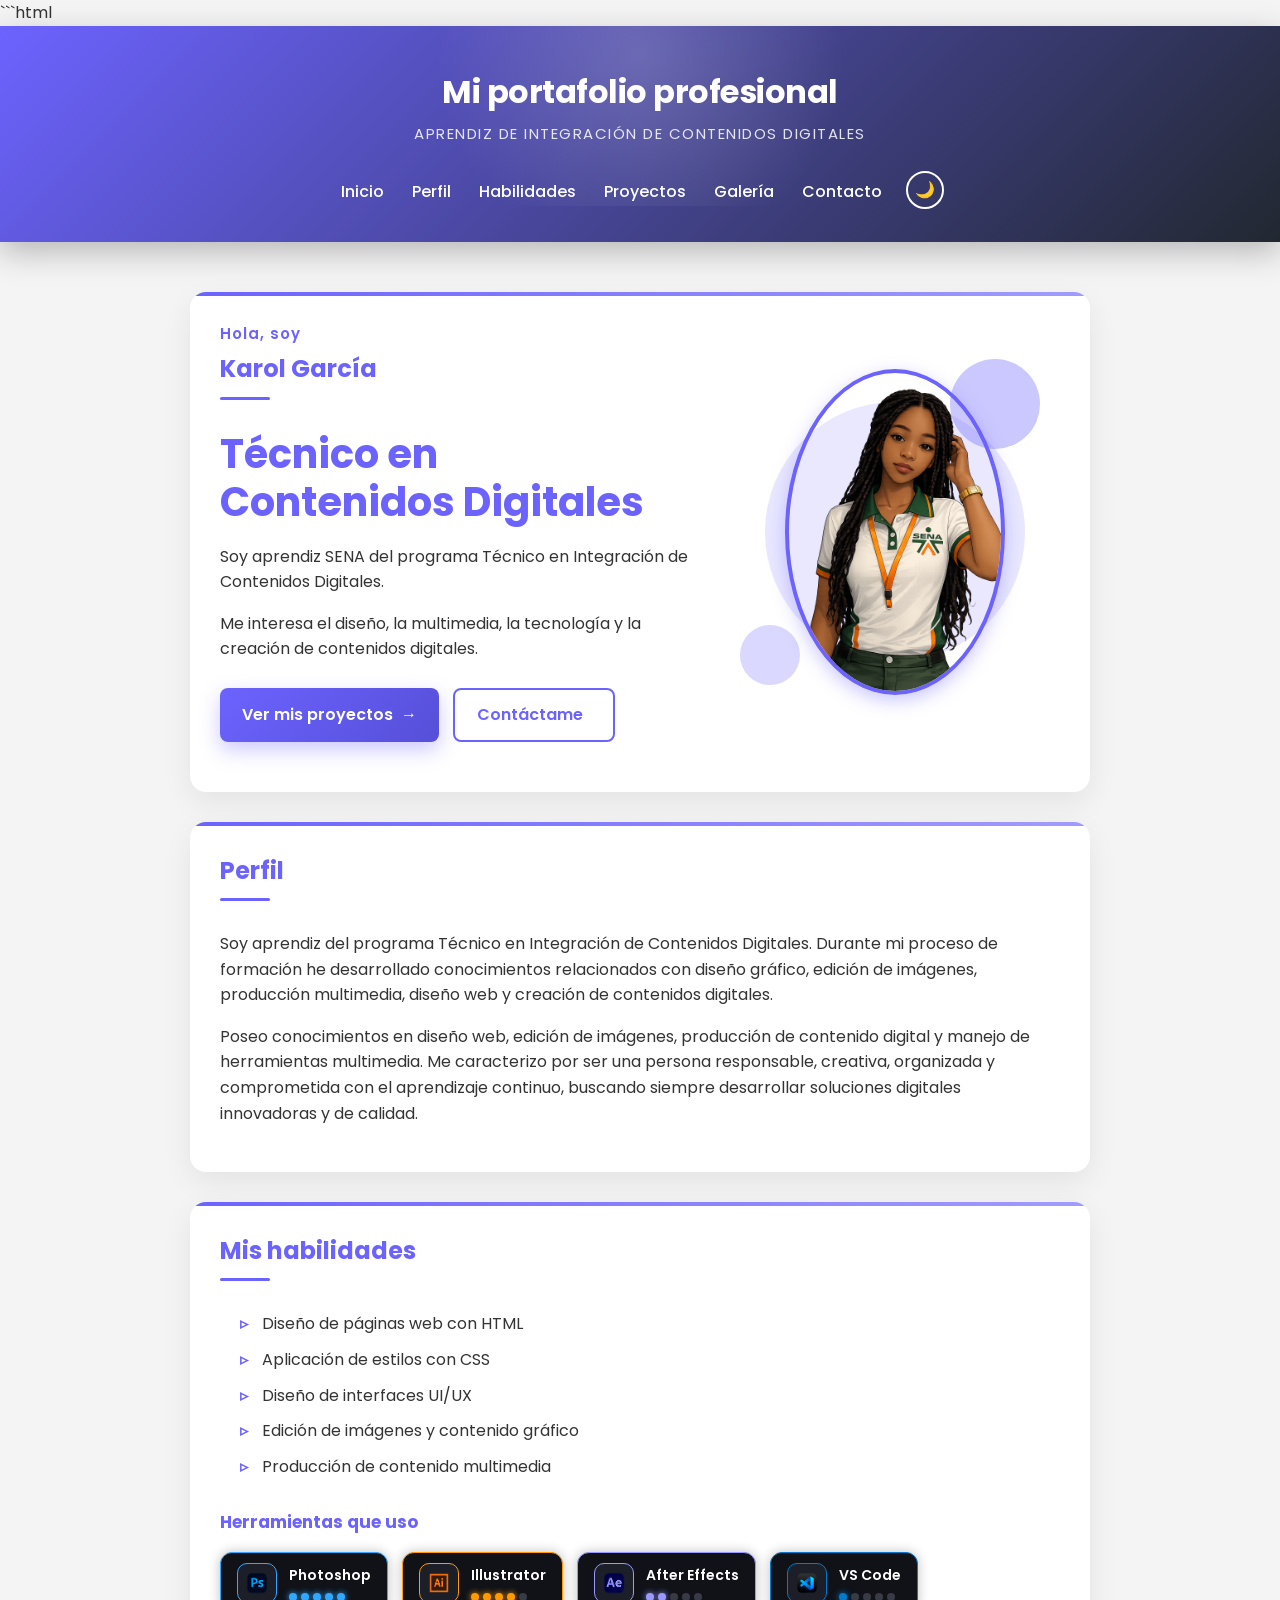
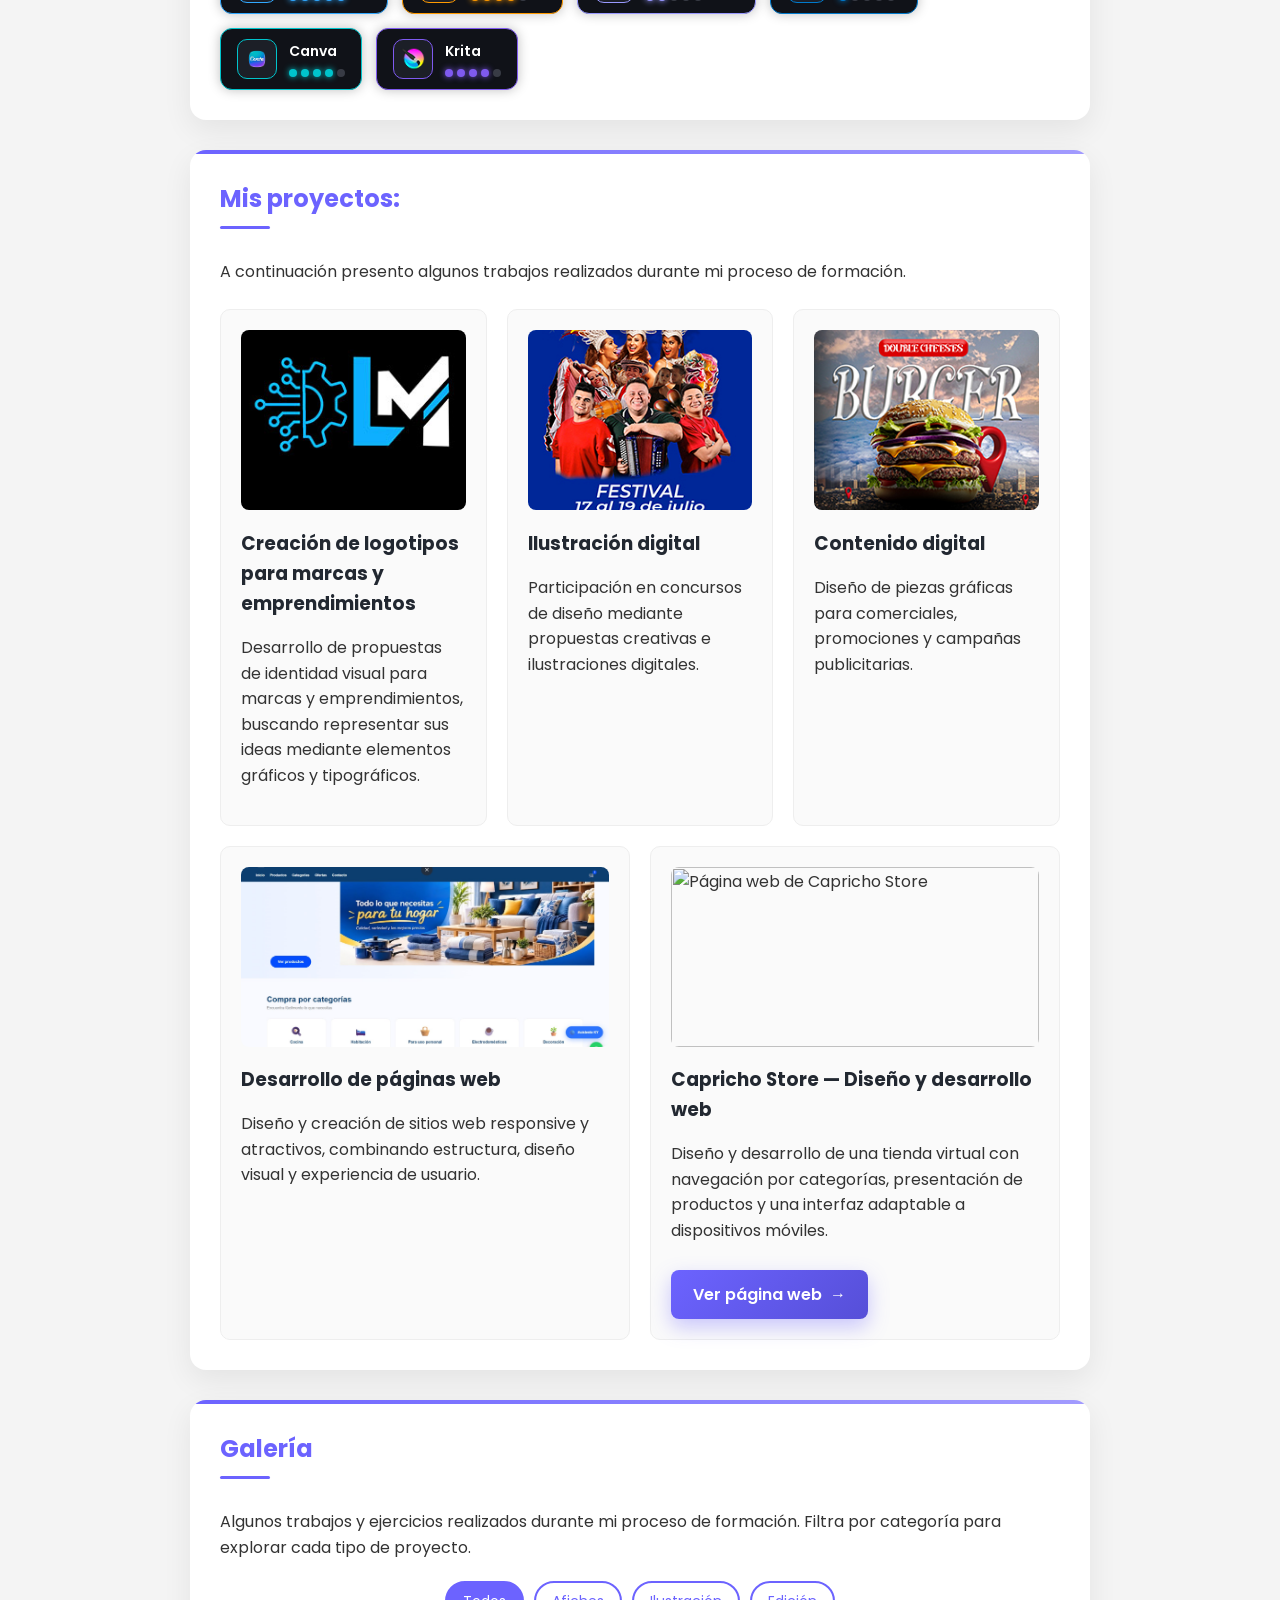
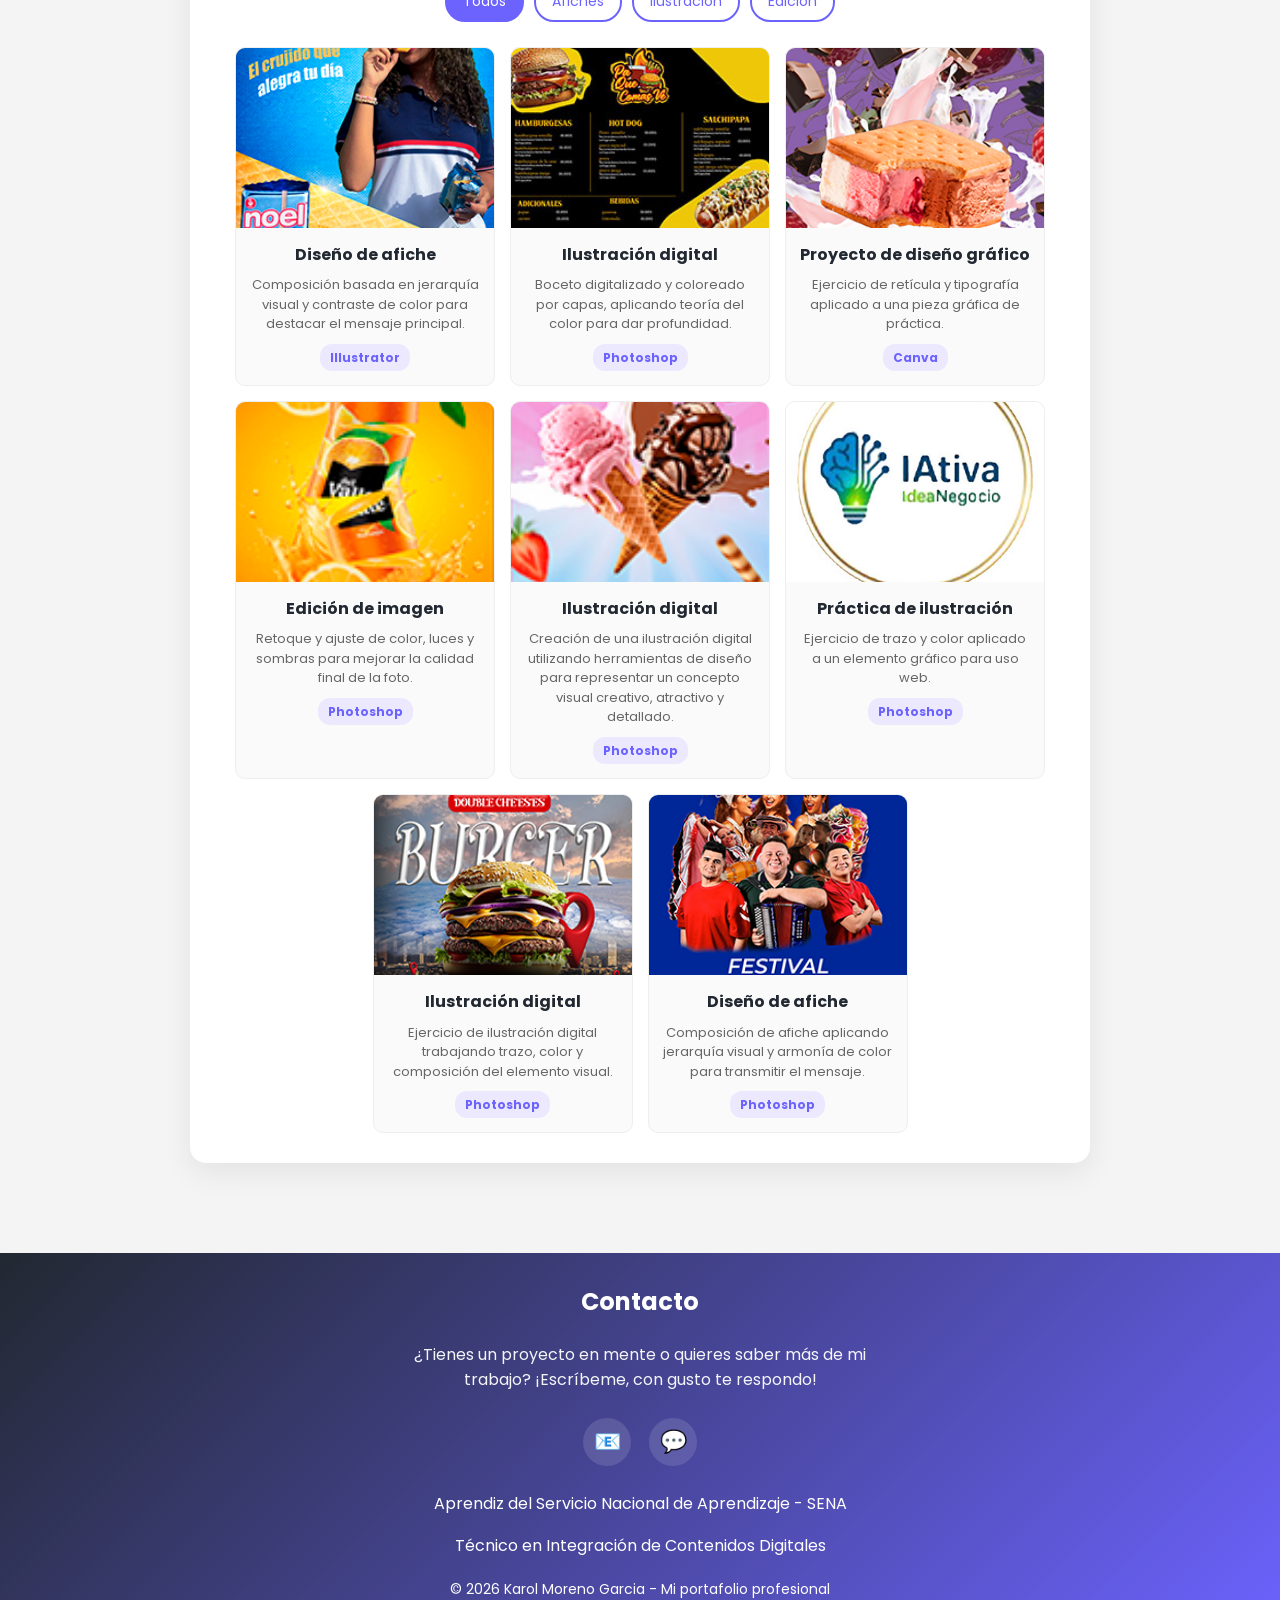
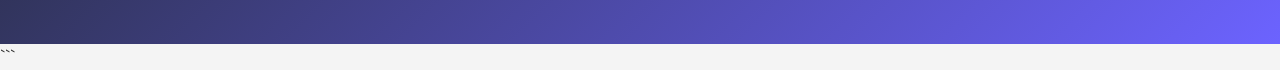
==== commit 7c80d428: "Update index.html" ====
--- a/index.html
+++ b/index.html
@@ -1,8 +1,9 @@
-}```html
+```html
 <!DOCTYPE html>
-<html>
+<html lang="es">
 
 <head>
+
     <!-- Permite mostrar correctamente tildes, ñ y caracteres especiales -->
     <meta charset="UTF-8">
 
@@ -20,7 +21,9 @@
 
     <!-- Conecta el HTML con el archivo CSS -->
     <link rel="stylesheet" href="./estilos.css">
+
 </head>
+
 
 <body>
 
@@ -35,6 +38,7 @@
         <p class="subtitulo">
             Aprendiz de Integración de Contenidos Digitales
         </p>
+
 
         <!-- Menú de navegación -->
 
@@ -49,6 +53,7 @@
             <span></span>
         </button>
 
+
         <nav id="menu-principal">
 
             <a href="#inicio">Inicio</a>
@@ -62,6 +67,7 @@
             <a href="#galeria">Galería</a>
 
             <a href="#contacto">Contacto</a>
+
 
             <button
                 id="boton-modo-oscuro"
@@ -75,12 +81,14 @@
     </header>
 
 
+
     <!-- =========================================================
          CONTENIDO PRINCIPAL
     ========================================================== -->
 
     <main>
 
+
         <!-- =====================================================
              SECCIÓN INICIO
         ====================================================== -->
@@ -89,31 +97,48 @@
 
             <div class="inicio-texto">
 
-                <p class="hero-saludo">Hola, soy</p>
-
-                <h2>Karol García</h2>
+                <p class="hero-saludo">
+                    Hola, soy
+                </p>
+
+
+                <h2>
+                    Karol García
+                </h2>
+
 
                 <p class="hero-titulo">
-                    Técnico en<br>Contenidos Digitales
+                    Técnico en<br>
+                    Contenidos Digitales
                 </p>
+
 
                 <p>
                     Soy aprendiz SENA del programa Técnico en Integración
                     de Contenidos Digitales.
                 </p>
 
+
                 <p>
                     Me interesa el diseño, la multimedia, la tecnología
                     y la creación de contenidos digitales.
                 </p>
 
+
                 <div class="hero-botones">
 
-                    <a href="#proyectos" class="boton">
+                    <a
+                        href="#proyectos"
+                        class="boton"
+                    >
                         Ver mis proyectos
                     </a>
 
-                    <a href="#contacto" class="boton boton-outline">
+
+                    <a
+                        href="#contacto"
+                        class="boton boton-outline"
+                    >
                         Contáctame
                     </a>
 
@@ -122,30 +147,41 @@
             </div>
 
 
+
             <div class="inicio-imagen">
 
                 <div class="circulo circulo-1"></div>
+
                 <div class="circulo circulo-2"></div>
+
                 <div class="circulo circulo-3"></div>
+
 
                 <img
                     src="./img/karol sena.png"
-                    alt="Esto es una caricatura de Karol con uniforme del SENA"
+                    alt="Caricatura de Karol con uniforme del SENA"
                     class="foto-perfil"
-                />
+                >
 
             </div>
 
         </section>
+
 
 
         <!-- =====================================================
              SECCIÓN PERFIL
         ====================================================== -->
 
-        <section id="perfil" class="fade-in">
-
-            <h2>Perfil</h2>
+        <section
+            id="perfil"
+            class="fade-in"
+        >
+
+            <h2>
+                Perfil
+            </h2>
+
 
             <p>
                 Soy aprendiz del programa Técnico en Integración de
@@ -154,6 +190,7 @@
                 gráfico, edición de imágenes, producción multimedia,
                 diseño web y creación de contenidos digitales.
             </p>
+
 
             <p>
                 Poseo conocimientos en diseño web, edición de imágenes,
@@ -167,27 +204,45 @@
         </section>
 
 
+
         <!-- =====================================================
              SECCIÓN HABILIDADES
         ====================================================== -->
 
-        <section id="habilidades" class="fade-in">
-
-            <h2>Mis habilidades</h2>
+        <section
+            id="habilidades"
+            class="fade-in"
+        >
+
+            <h2>
+                Mis habilidades
+            </h2>
+
 
             <ul class="lista-habilidades">
 
-                <li>Diseño de páginas web con HTML</li>
-
-                <li>Aplicación de estilos con CSS</li>
-
-                <li>Diseño de interfaces UI/UX</li>
-
-                <li>Edición de imágenes y contenido gráfico</li>
-
-                <li>Producción de contenido multimedia</li>
+                <li>
+                    Diseño de páginas web con HTML
+                </li>
+
+                <li>
+                    Aplicación de estilos con CSS
+                </li>
+
+                <li>
+                    Diseño de interfaces UI/UX
+                </li>
+
+                <li>
+                    Edición de imágenes y contenido gráfico
+                </li>
+
+                <li>
+                    Producción de contenido multimedia
+                </li>
 
             </ul>
+
 
 
             <h3 class="subtitulo-herramientas">
@@ -195,7 +250,9 @@
             </h3>
 
 
+
             <div class="franja-herramientas">
+
 
                 <!-- =================================================
                      PHOTOSHOP - 100%
@@ -215,12 +272,14 @@
 
                     </div>
 
+
                     <div class="herramienta-info">
 
                         <span class="herramienta-nombre-badge">
                             Photoshop
                         </span>
 
+
                         <div class="nivel-puntos">
 
                             <span class="punto lleno"></span>
@@ -234,6 +293,7 @@
                     </div>
 
                 </div>
+
 
 
                 <!-- =================================================
@@ -254,12 +314,14 @@
 
                     </div>
 
+
                     <div class="herramienta-info">
 
                         <span class="herramienta-nombre-badge">
                             Illustrator
                         </span>
 
+
                         <div class="nivel-puntos">
 
                             <span class="punto lleno"></span>
@@ -273,6 +335,7 @@
                     </div>
 
                 </div>
+
 
 
                 <!-- =================================================
@@ -293,12 +356,14 @@
 
                     </div>
 
+
                     <div class="herramienta-info">
 
                         <span class="herramienta-nombre-badge">
                             After Effects
                         </span>
 
+
                         <div class="nivel-puntos">
 
                             <span class="punto lleno"></span>
@@ -312,6 +377,7 @@
                     </div>
 
                 </div>
+
 
 
                 <!-- =================================================
@@ -332,11 +398,13 @@
 
                     </div>
 
+
                     <div class="herramienta-info">
 
                         <span class="herramienta-nombre-badge">
                             VS Code
                         </span>
+
 
                         <div class="nivel-puntos">
 
@@ -353,6 +421,7 @@
                 </div>
 
 
+
                 <!-- =================================================
                      CANVA - 90%
                 ================================================== -->
@@ -371,12 +440,14 @@
 
                     </div>
 
+
                     <div class="herramienta-info">
 
                         <span class="herramienta-nombre-badge">
                             Canva
                         </span>
 
+
                         <div class="nivel-puntos">
 
                             <span class="punto lleno"></span>
@@ -390,6 +461,7 @@
                     </div>
 
                 </div>
+
 
 
                 <!-- =================================================
@@ -410,12 +482,14 @@
 
                     </div>
 
+
                     <div class="herramienta-info">
 
                         <span class="herramienta-nombre-badge">
                             Krita
                         </span>
 
+
                         <div class="nivel-puntos">
 
                             <span class="punto lleno"></span>
@@ -433,15 +507,22 @@
             </div>
 
         </section>
+
 
 
         <!-- =====================================================
              SECCIÓN PROYECTOS
         ====================================================== -->
 
-        <section id="proyectos" class="fade-in">
-
-            <h2>Mis proyectos:</h2>
+        <section
+            id="proyectos"
+            class="fade-in"
+        >
+
+            <h2>
+                Mis proyectos:
+            </h2>
+
 
             <p>
                 A continuación presento algunos trabajos realizados
@@ -449,99 +530,172 @@
             </p>
 
 
+
             <div class="contenedor-proyectos">
 
 
-                <!-- PROYECTO 1 -->
+                <!-- =================================================
+                     PROYECTO 1
+                ================================================== -->
 
                 <article class="proyecto">
 
                     <img
                         src="./img/logo1.jpg"
-                        alt="Esto es una imagen de un logo"
-                    />
+                        alt="Diseño de logotipo para una marca"
+                    >
+
 
                     <h3>
                         Creación de logotipos para marcas y emprendimientos
                     </h3>
 
+
                     <p>
-                        Desarrollo un logo para una empresa.
+                        Desarrollo de propuestas de identidad visual
+                        para marcas y emprendimientos, buscando
+                        representar sus ideas mediante elementos
+                        gráficos y tipográficos.
                     </p>
 
                 </article>
 
 
-                <!-- PROYECTO 2 -->
+
+                <!-- =================================================
+                     PROYECTO 2
+                ================================================== -->
 
                 <article class="proyecto">
 
                     <img
                         src="./img/anuncio2.jpg"
-                        alt="Esto es un anuncio publicitario de un festival"
-                    />
+                        alt="Ilustración digital de un festival"
+                    >
+
 
                     <h3>
                         Ilustración digital
                     </h3>
 
+
                     <p>
-                        Participación en concursos de diseño con propuestas
-                        creativas.
+                        Participación en concursos de diseño mediante
+                        propuestas creativas e ilustraciones digitales.
                     </p>
 
                 </article>
 
 
-                <!-- PROYECTO 3 -->
+
+                <!-- =================================================
+                     PROYECTO 3
+                ================================================== -->
 
                 <article class="proyecto">
 
                     <img
                         src="./img/anuncio1.jpg"
-                        alt="Esto es una hamburguesa"
-                    />
+                        alt="Diseño publicitario de una hamburguesa"
+                    >
+
 
                     <h3>
                         Contenido digital
                     </h3>
 
+
                     <p>
-                        Diseño de piezas gráficas para comerciales y
-                        campañas publicitarias.
+                        Diseño de piezas gráficas para comerciales,
+                        promociones y campañas publicitarias.
                     </p>
 
                 </article>
 
-            </div>
-  <!-- PROYECTO 4 -->
+
+
+                <!-- =================================================
+                     PROYECTO 4
+                ================================================== -->
 
                 <article class="proyecto">
 
                     <img
                         src="./img/pagina.png"
-                        alt="Esto es una imagen de una pagina web"
-                    />
+                        alt="Diseño y desarrollo de una página web"
+                    >
+
 
                     <h3>
                         Desarrollo de páginas web
                     </h3>
 
+
                     <p>
-                        Diseño y creación de sitios web responsive y atractivos.
+                        Diseño y creación de sitios web responsive
+                        y atractivos, combinando estructura, diseño
+                        visual y experiencia de usuario.
                     </p>
 
                 </article>
+
+
+
+                <!-- =================================================
+                     PROYECTO 5 - CAPRICHO STORE
+                ================================================== -->
+
+                <article class="proyecto">
+
+                    <img
+                        src="./img/capricho.png"
+                        alt="Página web de Capricho Store"
+                    >
+
+
+                    <h3>
+                        Capricho Store — Diseño y desarrollo web
+                    </h3>
+
+
+                    <p>
+                        Diseño y desarrollo de una tienda virtual
+                        con navegación por categorías, presentación
+                        de productos y una interfaz adaptable a
+                        dispositivos móviles.
+                    </p>
+
+
+                    <a
+                        href="https://karogm2009.github.io/capricho-store/"
+                        target="_blank"
+                        rel="noopener noreferrer"
+                        class="boton"
+                    >
+                        Ver página web
+                    </a>
+
+                </article>
+
+            </div>
+
         </section>
+
 
 
         <!-- =====================================================
              SECCIÓN GALERÍA
         ====================================================== -->
 
-        <section id="galeria" class="fade-in">
-
-            <h2>Galería</h2>
+        <section
+            id="galeria"
+            class="fade-in"
+        >
+
+            <h2>
+                Galería
+            </h2>
+
 
             <p>
                 Algunos trabajos y ejercicios realizados durante
@@ -550,6 +704,7 @@
             </p>
 
 
+
             <!-- Botones de filtro por categoría -->
 
             <div class="filtros-galeria">
@@ -561,6 +716,7 @@
                     Todos
                 </button>
 
+
                 <button
                     class="filtro"
                     data-filtro="afiches"
@@ -568,6 +724,7 @@
                     Afiches
                 </button>
 
+
                 <button
                     class="filtro"
                     data-filtro="ilustracion"
@@ -575,6 +732,7 @@
                     Ilustración
                 </button>
 
+
                 <button
                     class="filtro"
                     data-filtro="edicion"
@@ -585,10 +743,13 @@
             </div>
 
 
+
             <div class="galeria">
 
 
-                <!-- IMAGEN 1 -->
+                <!-- =================================================
+                     IMAGEN 1
+                ================================================== -->
 
                 <figure
                     class="item-galeria"
@@ -600,17 +761,20 @@
                         alt="Diseño de afiche"
                     >
 
+
                     <figcaption>
 
                         <h4>
                             Diseño de afiche
                         </h4>
 
+
                         <p class="proceso">
-                            Composición basada en jerarquía visual y
-                            contraste de color para destacar el mensaje
-                            principal.
+                            Composición basada en jerarquía visual
+                            y contraste de color para destacar
+                            el mensaje principal.
                         </p>
+
 
                         <span
                             class="herramienta"
@@ -625,7 +789,10 @@
                 </figure>
 
 
-                <!-- IMAGEN 2 -->
+
+                <!-- =================================================
+                     IMAGEN 2
+                ================================================== -->
 
                 <figure
                     class="item-galeria"
@@ -637,16 +804,19 @@
                         alt="Ilustración digital"
                     >
 
+
                     <figcaption>
 
                         <h4>
                             Ilustración digital
                         </h4>
+
 
                         <p class="proceso">
                             Boceto digitalizado y coloreado por capas,
                             aplicando teoría del color para dar profundidad.
                         </p>
+
 
                         <span
                             class="herramienta"
@@ -661,7 +831,10 @@
                 </figure>
 
 
-                <!-- IMAGEN 3 -->
+
+                <!-- =================================================
+                     IMAGEN 3
+                ================================================== -->
 
                 <figure
                     class="item-galeria"
@@ -673,16 +846,19 @@
                         alt="Proyecto de diseño gráfico"
                     >
 
+
                     <figcaption>
 
                         <h4>
                             Proyecto de diseño gráfico
                         </h4>
+
 
                         <p class="proceso">
                             Ejercicio de retícula y tipografía aplicado
                             a una pieza gráfica de práctica.
                         </p>
+
 
                         <span
                             class="herramienta"
@@ -697,7 +873,10 @@
                 </figure>
 
 
-                <!-- IMAGEN 4 -->
+
+                <!-- =================================================
+                     IMAGEN 4
+                ================================================== -->
 
                 <figure
                     class="item-galeria"
@@ -709,16 +888,19 @@
                         alt="Edición de imagen"
                     >
 
+
                     <figcaption>
 
                         <h4>
                             Edición de imagen
                         </h4>
+
 
                         <p class="proceso">
                             Retoque y ajuste de color, luces y sombras
                             para mejorar la calidad final de la foto.
                         </p>
+
 
                         <span
                             class="herramienta"
@@ -733,7 +915,10 @@
                 </figure>
 
 
-                <!-- IMAGEN 5 -->
+
+                <!-- =================================================
+                     IMAGEN 5
+                ================================================== -->
 
                 <figure
                     class="item-galeria"
@@ -745,17 +930,20 @@
                         alt="Ilustración digital"
                     >
 
+
                     <figcaption>
 
                         <h4>
                             Ilustración digital
                         </h4>
+
 
                         <p class="proceso">
                             Creación de una ilustración digital utilizando
                             herramientas de diseño para representar un
                             concepto visual creativo, atractivo y detallado.
                         </p>
+
 
                         <span
                             class="herramienta"
@@ -770,7 +958,10 @@
                 </figure>
 
 
-                <!-- IMAGEN 6 -->
+
+                <!-- =================================================
+                     IMAGEN 6
+                ================================================== -->
 
                 <figure
                     class="item-galeria"
@@ -782,16 +973,19 @@
                         alt="Proyecto web"
                     >
 
+
                     <figcaption>
 
                         <h4>
                             Práctica de ilustración
                         </h4>
+
 
                         <p class="proceso">
                             Ejercicio de trazo y color aplicado a un
                             elemento gráfico para uso web.
                         </p>
+
 
                         <span
                             class="herramienta"
@@ -806,7 +1000,10 @@
                 </figure>
 
 
-                <!-- IMAGEN 7 -->
+
+                <!-- =================================================
+                     IMAGEN 7
+                ================================================== -->
 
                 <figure
                     class="item-galeria"
@@ -818,16 +1015,19 @@
                         alt="Ilustración digital"
                     >
 
+
                     <figcaption>
 
                         <h4>
                             Ilustración digital
                         </h4>
+
 
                         <p class="proceso">
                             Ejercicio de ilustración digital trabajando
                             trazo, color y composición del elemento visual.
                         </p>
+
 
                         <span
                             class="herramienta"
@@ -842,7 +1042,10 @@
                 </figure>
 
 
-                <!-- IMAGEN 8 -->
+
+                <!-- =================================================
+                     IMAGEN 8
+                ================================================== -->
 
                 <figure
                     class="item-galeria"
@@ -854,16 +1057,20 @@
                         alt="Diseño de afiche"
                     >
 
+
                     <figcaption>
 
                         <h4>
                             Diseño de afiche
                         </h4>
 
+
                         <p class="proceso">
-                            Composición de afiche aplicando jerarquía visual
-                            y armonía de color para transmitir el mensaje.
+                            Composición de afiche aplicando jerarquía
+                            visual y armonía de color para transmitir
+                            el mensaje.
                         </p>
+
 
                         <span
                             class="herramienta"
@@ -884,13 +1091,17 @@
     </main>
 
 
+
     <!-- =========================================================
          PIE DE PÁGINA / CONTACTO
     ========================================================== -->
 
     <footer id="contacto">
 
-        <h2>Contacto</h2>
+        <h2>
+            Contacto
+        </h2>
+
 
         <p class="invitacion-contacto">
             ¿Tienes un proyecto en mente o quieres saber más de mi trabajo?
@@ -898,7 +1109,11 @@
         </p>
 
 
+
         <div class="iconos-contacto">
+
+
+            <!-- CORREO -->
 
             <a
                 href="https://mail.google.com/mail/?view=cm&fs=1&to=karitocero@gmail.com&su=Contacto%20desde%20portafolio"
@@ -912,6 +1127,9 @@
             </a>
 
 
+
+            <!-- WHATSAPP -->
+
             <a
                 href="https://wa.me/573113100317"
                 class="icono-contacto"
@@ -926,14 +1144,17 @@
         </div>
 
 
+
         <p>
             Aprendiz del Servicio Nacional de Aprendizaje - SENA
         </p>
 
+
         <p>
             Técnico en Integración de Contenidos Digitales
         </p>
 
+
         <p class="copyright">
             © 2026 Karol Moreno Garcia - Mi portafolio profesional
         </p>
@@ -941,11 +1162,15 @@
     </footer>
 
 
+
     <!-- =========================================================
          VISOR PARA AMPLIAR LAS IMÁGENES
     ========================================================== -->
 
-    <div id="visor" class="visor">
+    <div
+        id="visor"
+        class="visor"
+    >
 
         <!-- Botón para cerrar -->
 
@@ -966,9 +1191,13 @@
     </div>
 
 
-    <!-- Conecta el HTML con JavaScript -->
+
+    <!-- =========================================================
+         CONECTA EL HTML CON JAVASCRIPT
+    ========================================================== -->
 
     <script src="script.js"></script>
+
 
 
     <!-- =========================================================
@@ -980,19 +1209,24 @@
         const botonMenu =
             document.getElementById("boton-menu");
 
+
         const menuPrincipal =
             document.getElementById("menu-principal");
 
+
         const enlacesMenu =
             menuPrincipal.querySelectorAll("a");
 
 
+
         botonMenu.addEventListener("click", function () {
 
             const abierto =
                 menuPrincipal.classList.toggle("abierto");
 
+
             botonMenu.classList.toggle("activo");
+
 
             botonMenu.setAttribute(
                 "aria-expanded",
@@ -1002,6 +1236,7 @@
         });
 
 
+
         // Cierra el menú al hacer clic en cualquier enlace
 
         enlacesMenu.forEach(function (enlace) {
@@ -1024,6 +1259,7 @@
     </script>
 
 
+
     <!-- =========================================================
          FILTRO DE CATEGORÍAS DE LA GALERÍA
     ========================================================== -->
@@ -1033,10 +1269,12 @@
         const botonesFiltro =
             document.querySelectorAll(".filtro");
 
+
         const itemsGaleria =
             document.querySelectorAll(".item-galeria");
 
 
+
         botonesFiltro.forEach(function (boton) {
 
             boton.addEventListener("click", function () {
@@ -1050,13 +1288,16 @@
                 });
 
 
+
                 // Activa el botón seleccionado
 
                 boton.classList.add("activo");
+
 
 
                 const categoria =
                     boton.getAttribute("data-filtro");
+
 
 
                 itemsGaleria.forEach(function (item) {
@@ -1083,6 +1324,7 @@
     </script>
 
 
+
     <!-- =========================================================
          VISOR DE IMÁGENES DE LA GALERÍA
     ========================================================== -->
@@ -1092,16 +1334,20 @@
         const imagenesGaleria =
             document.querySelectorAll(".galeria img");
 
+
         const visor =
             document.getElementById("visor");
 
+
         const imagenAmpliada =
             document.getElementById("imagen-ampliada");
 
+
         const botonCerrarVisor =
             document.querySelector(".cerrar");
 
 
+
         function abrirVisor(origen, textoAlt) {
 
             imagenAmpliada.src = origen;
@@ -1113,6 +1359,7 @@
         }
 
 
+
         function cerrarVisor() {
 
             visor.style.display = "none";
@@ -1120,6 +1367,7 @@
             imagenAmpliada.src = "";
 
         }
+
 
 
         imagenesGaleria.forEach(function (img) {
@@ -1136,12 +1384,14 @@
         });
 
 
+
         botonCerrarVisor.addEventListener(
             "click",
             cerrarVisor
         );
 
 
+
         // Cierra el visor al hacer clic en el fondo oscuro
 
         visor.addEventListener("click", function (evento) {
@@ -1155,6 +1405,7 @@
         });
 
 
+
         // Cierra el visor con la tecla Escape
 
         document.addEventListener("keydown", function (evento) {
@@ -1168,6 +1419,7 @@
         });
 
     </script>
+
 
 
     <!-- =========================================================
@@ -1180,6 +1432,7 @@
             document.getElementById("boton-modo-oscuro");
 
 
+
         // Revisa si el usuario ya había activado el modo oscuro
 
         if (
@@ -1193,9 +1446,11 @@
         }
 
 
+
         botonModoOscuro.addEventListener("click", function () {
 
             document.body.classList.toggle("modo-oscuro");
+
 
 
             if (
@@ -1225,6 +1480,7 @@
     </script>
 
 
+
     <!-- =========================================================
          ANIMACIÓN FADE-IN AL HACER SCROLL
     ========================================================== -->
@@ -1233,6 +1489,7 @@
 
         const elementosFade =
             document.querySelectorAll(".fade-in");
+
 
 
         const observador =
@@ -1262,6 +1519,7 @@
             );
 
 
+
         elementosFade.forEach(function (el) {
 
             observador.observe(el);
@@ -1274,6 +1532,4 @@
 </body>
 
 </html>
-
-
-
+```
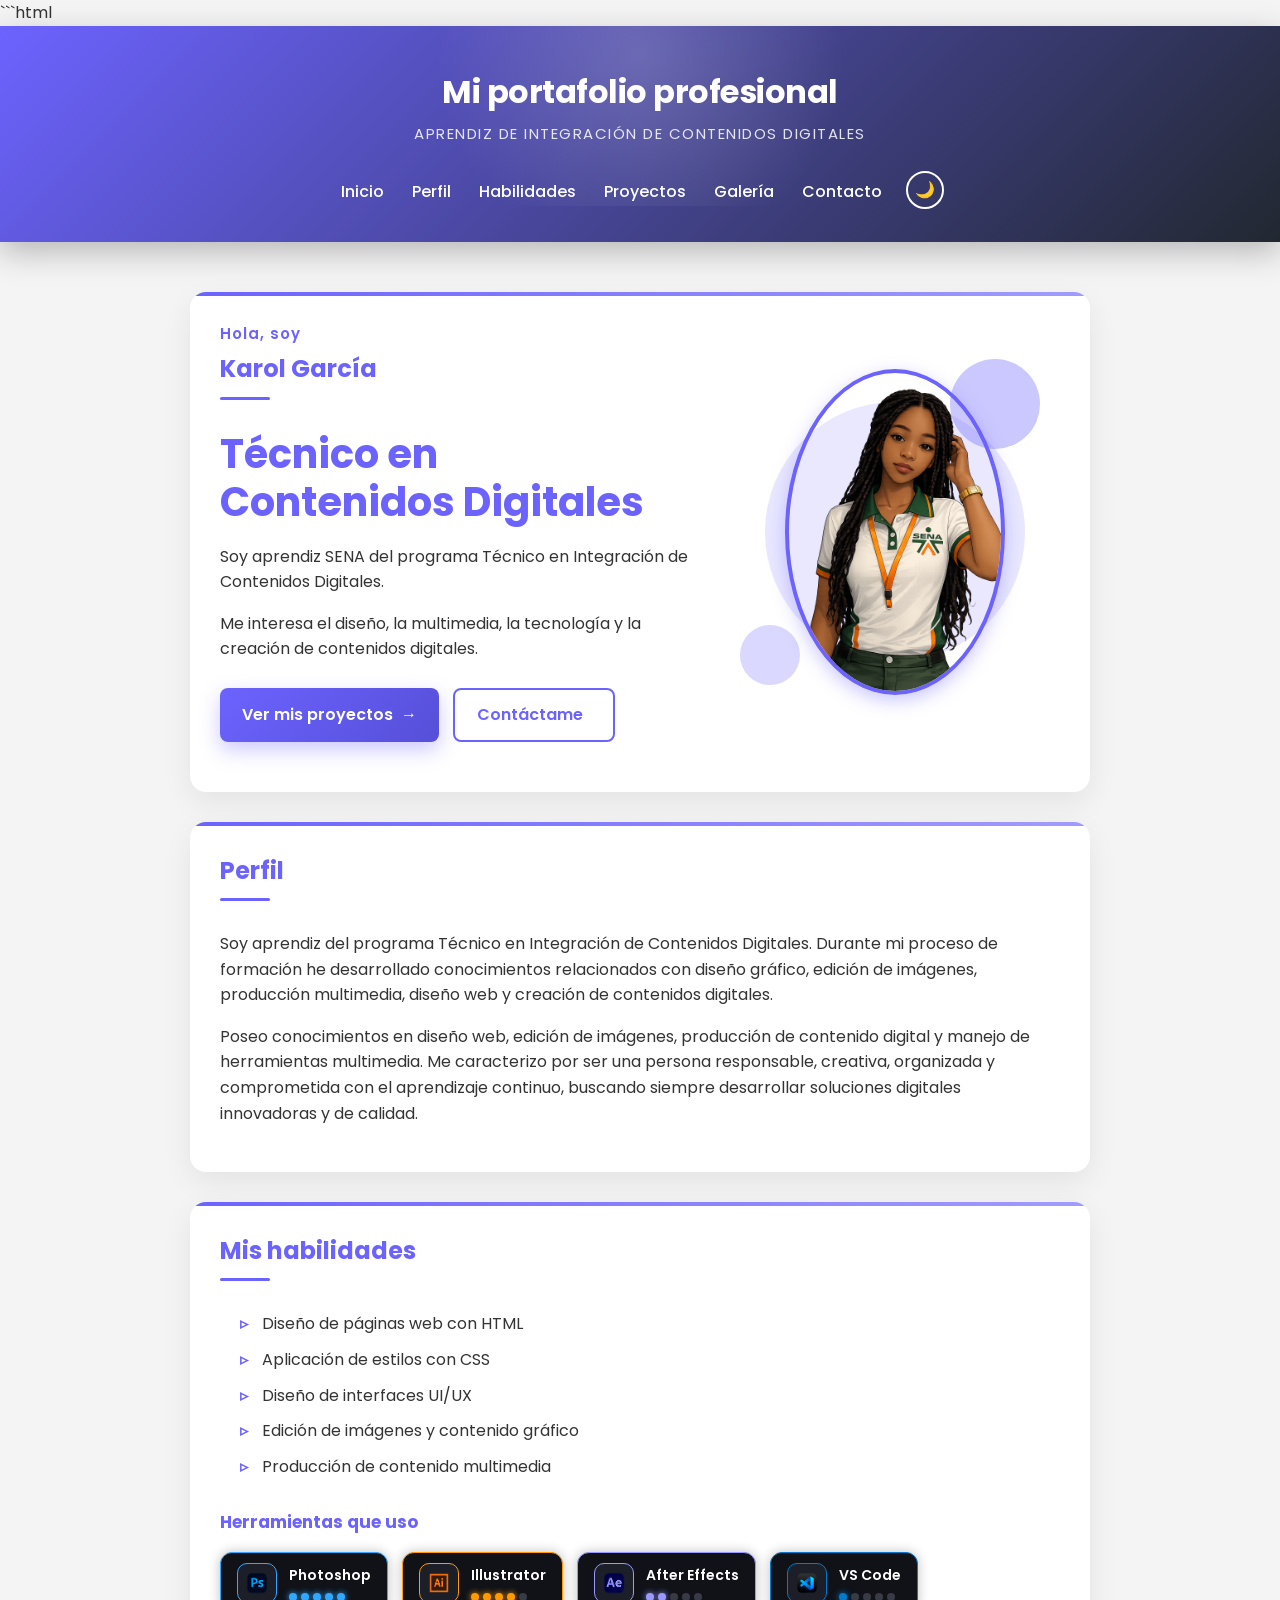
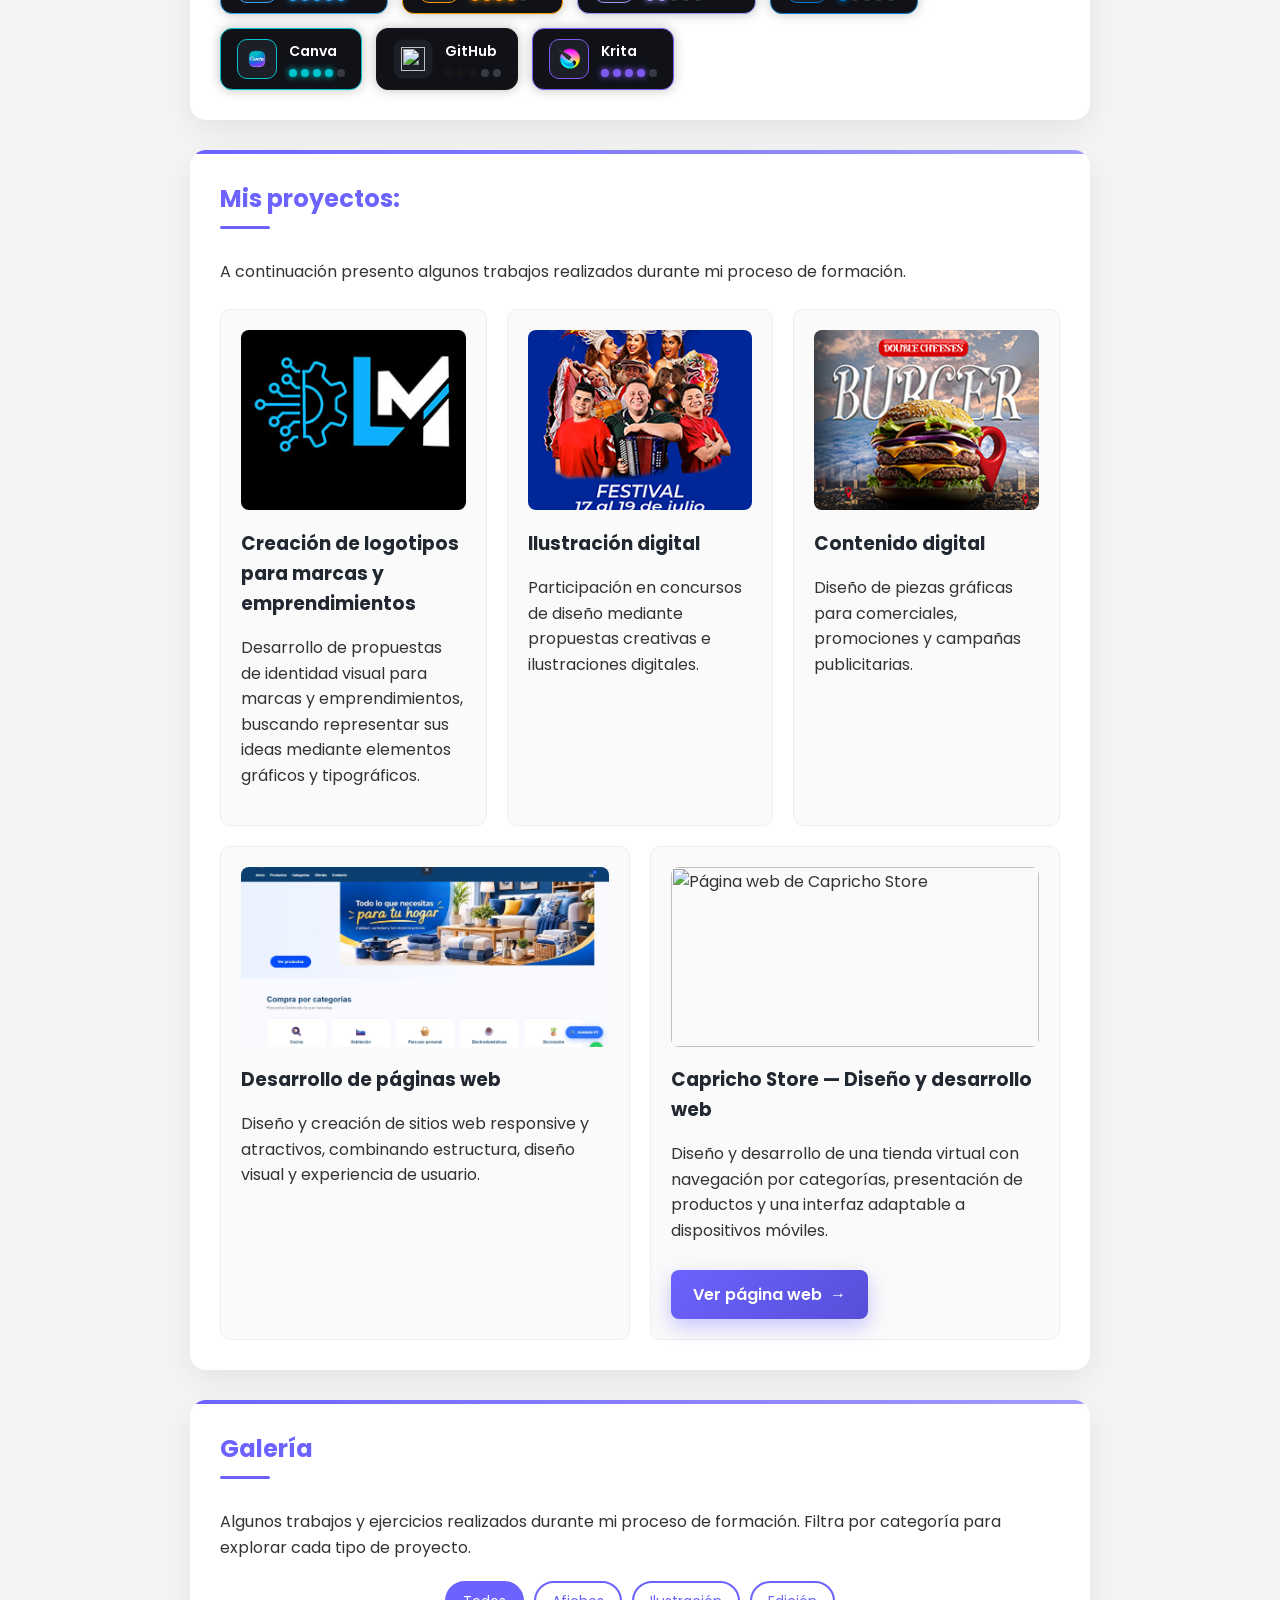
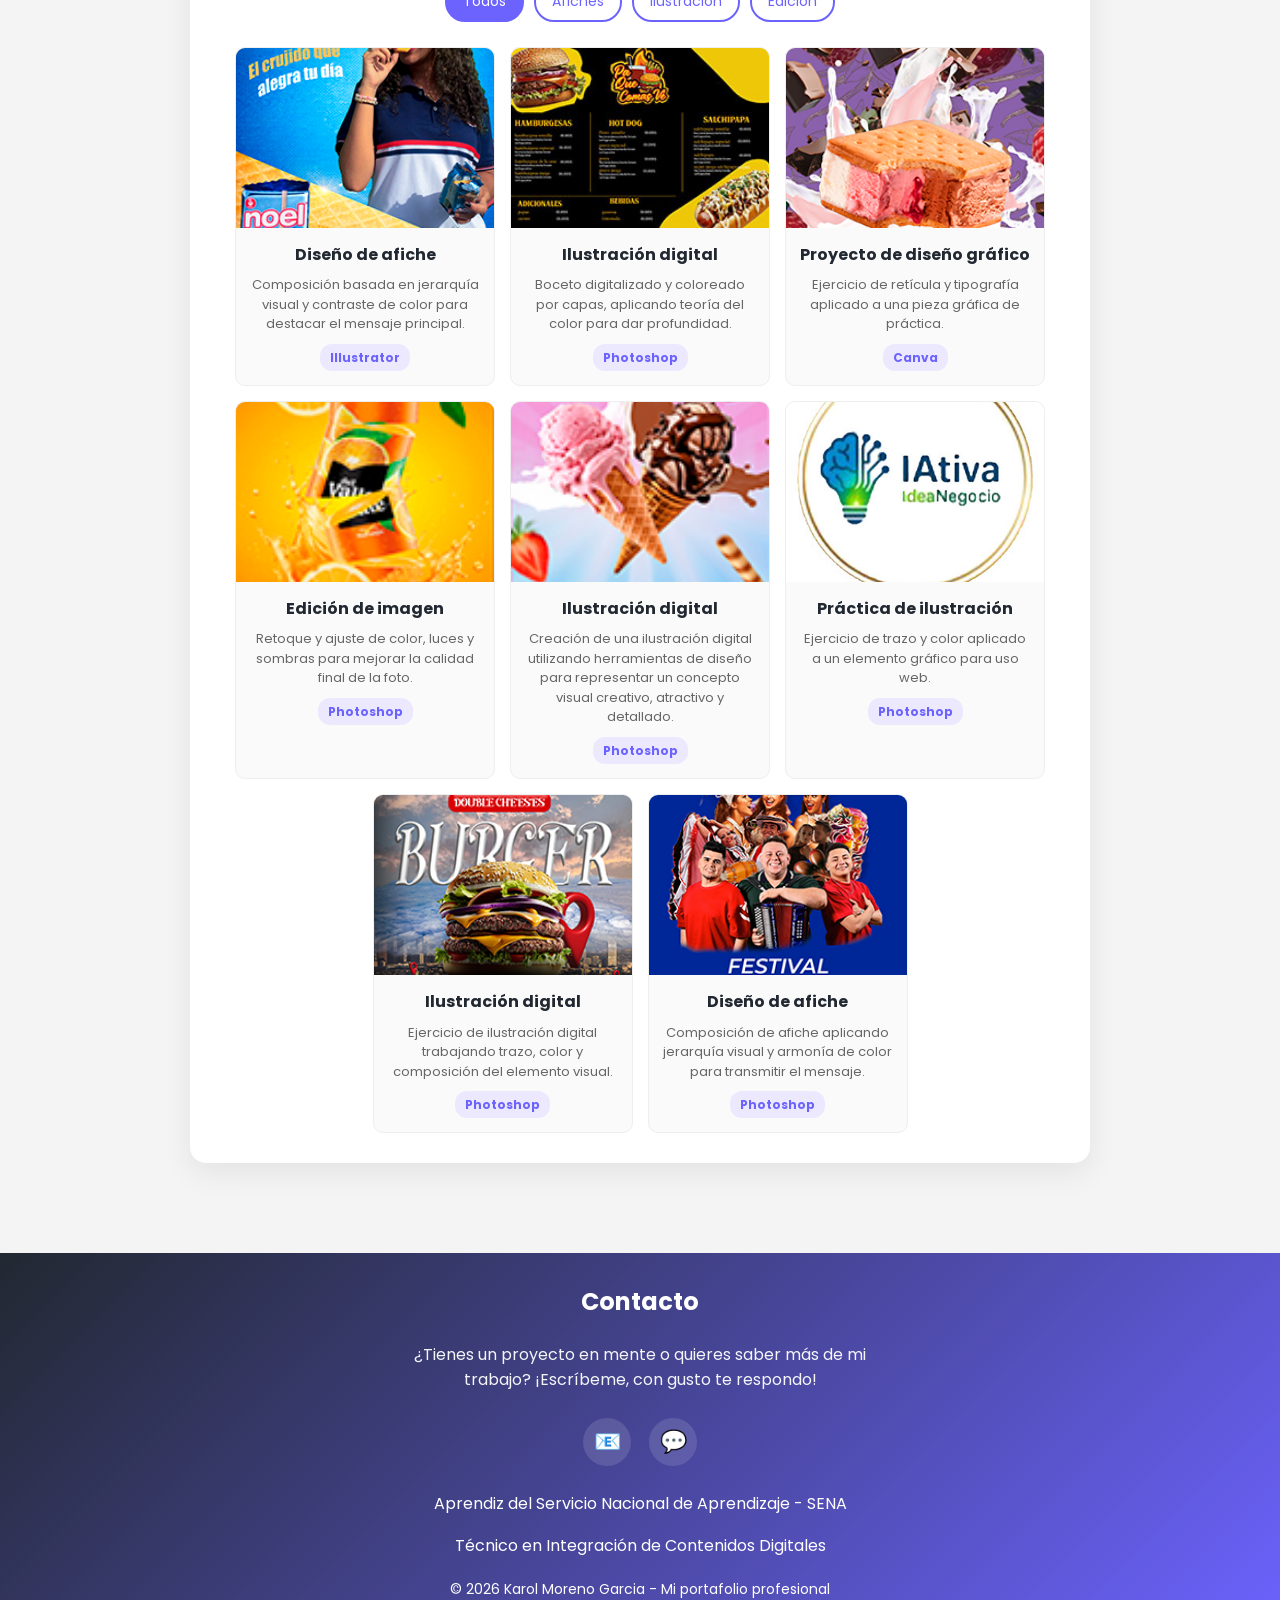
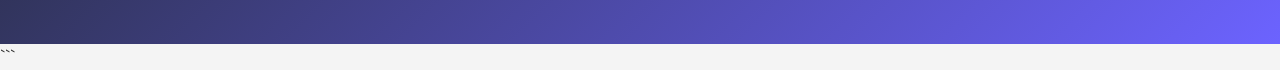
==== commit b719ff1e: "Update index.html" ====
--- a/index.html
+++ b/index.html
@@ -461,7 +461,43 @@
                     </div>
 
                 </div>
-
+<!-- =================================================
+     GITHUB - 70%
+================================================== -->
+
+<div
+    class="herramienta-card"
+    style="--color-marca:#181717;"
+>
+
+    <div class="herramienta-icono-badge">
+
+        <img
+            src="./img/github.png"
+            alt="GitHub"
+        >
+
+    </div>
+
+    <div class="herramienta-info">
+
+        <span class="herramienta-nombre-badge">
+            GitHub
+        </span>
+
+        <div class="nivel-puntos">
+
+            <span class="punto lleno"></span>
+            <span class="punto lleno"></span>
+            <span class="punto lleno"></span>
+            <span class="punto medio"></span>
+            <span class="punto"></span>
+
+        </div>
+
+    </div>
+
+</div>
 
 
                 <!-- =================================================
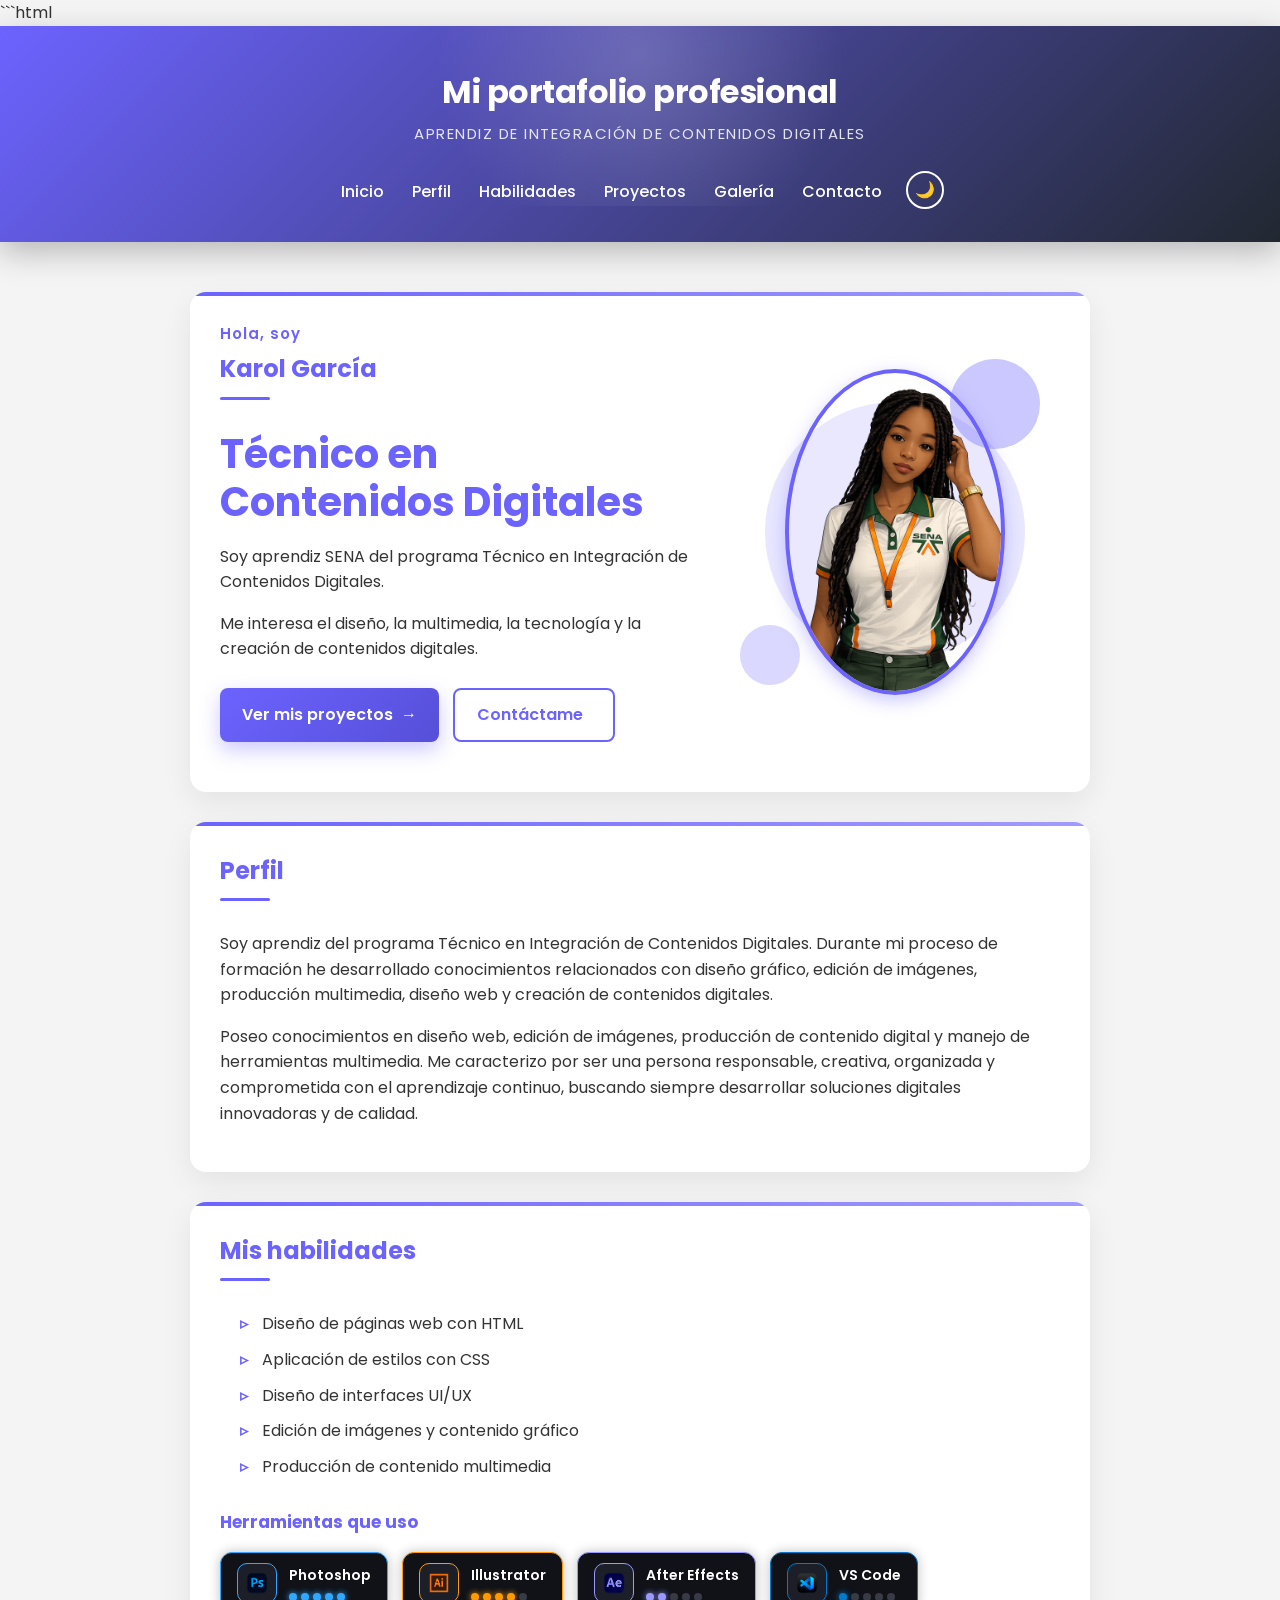
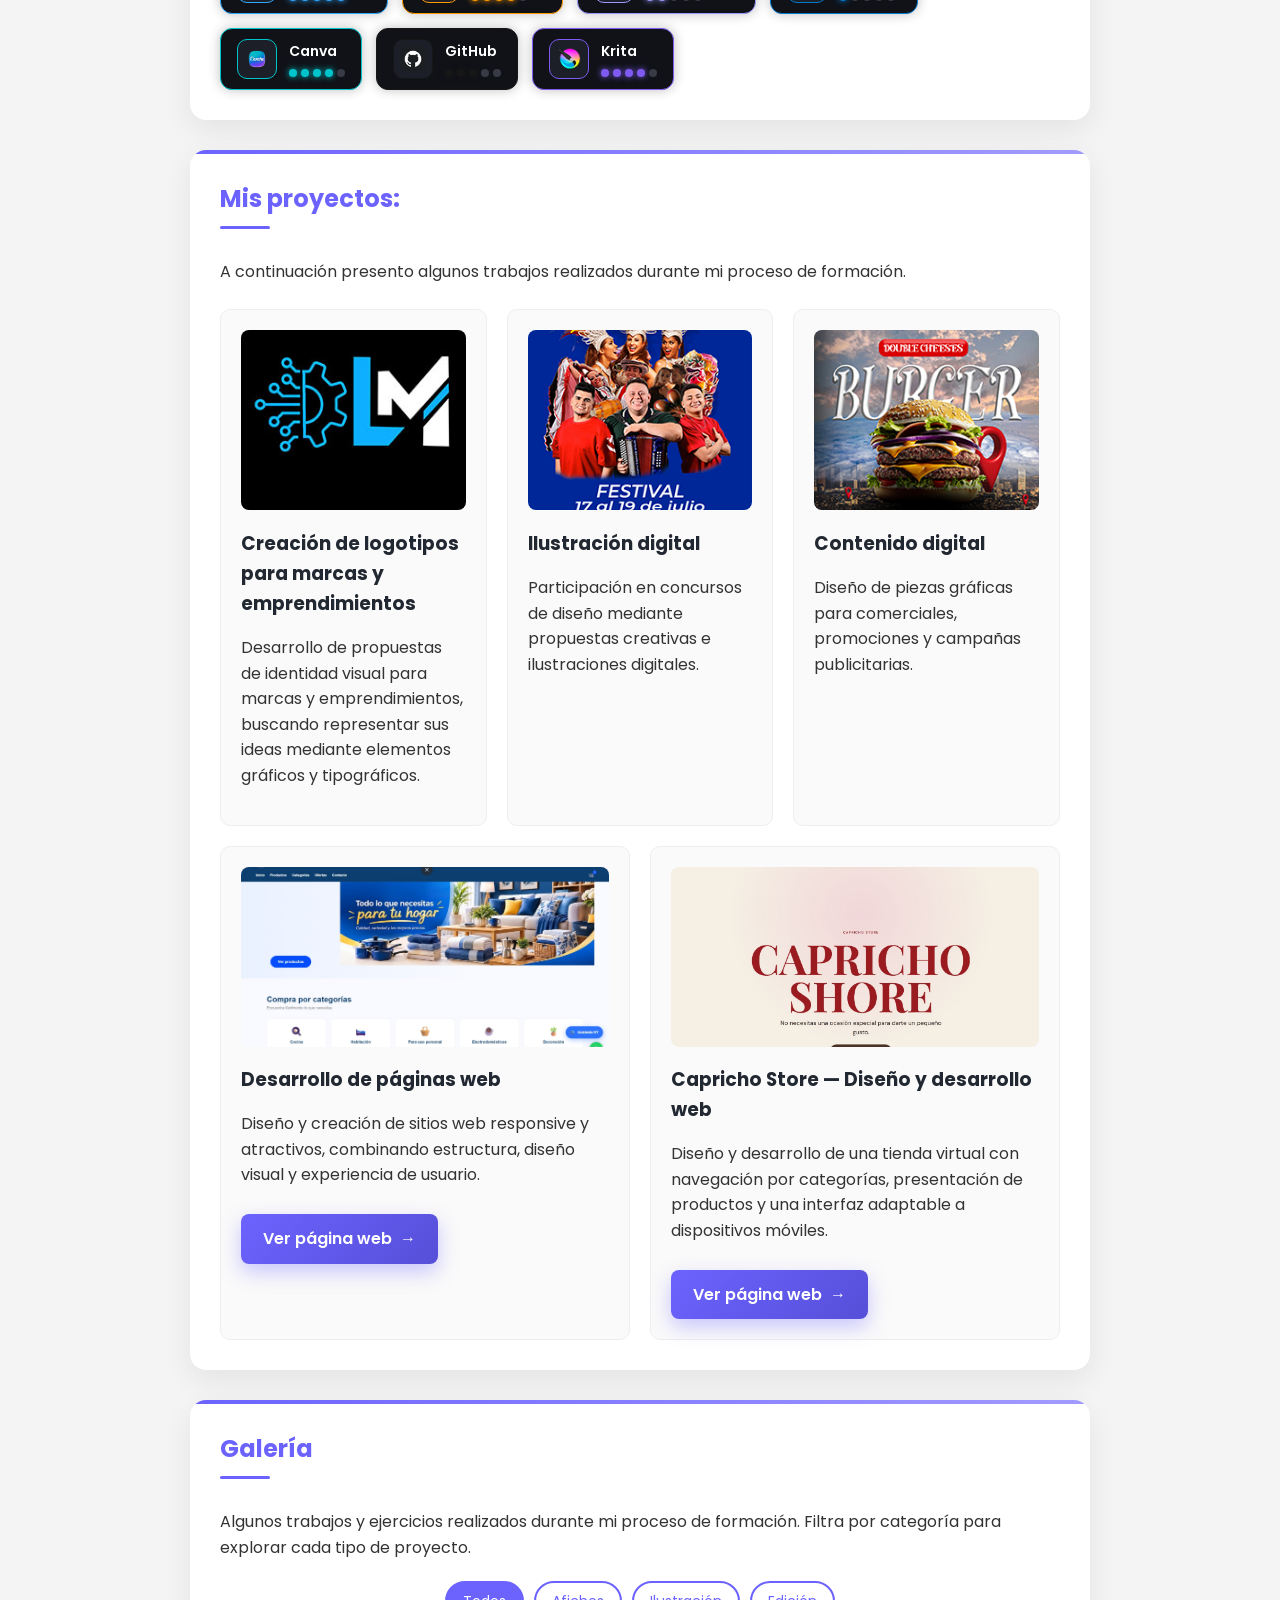
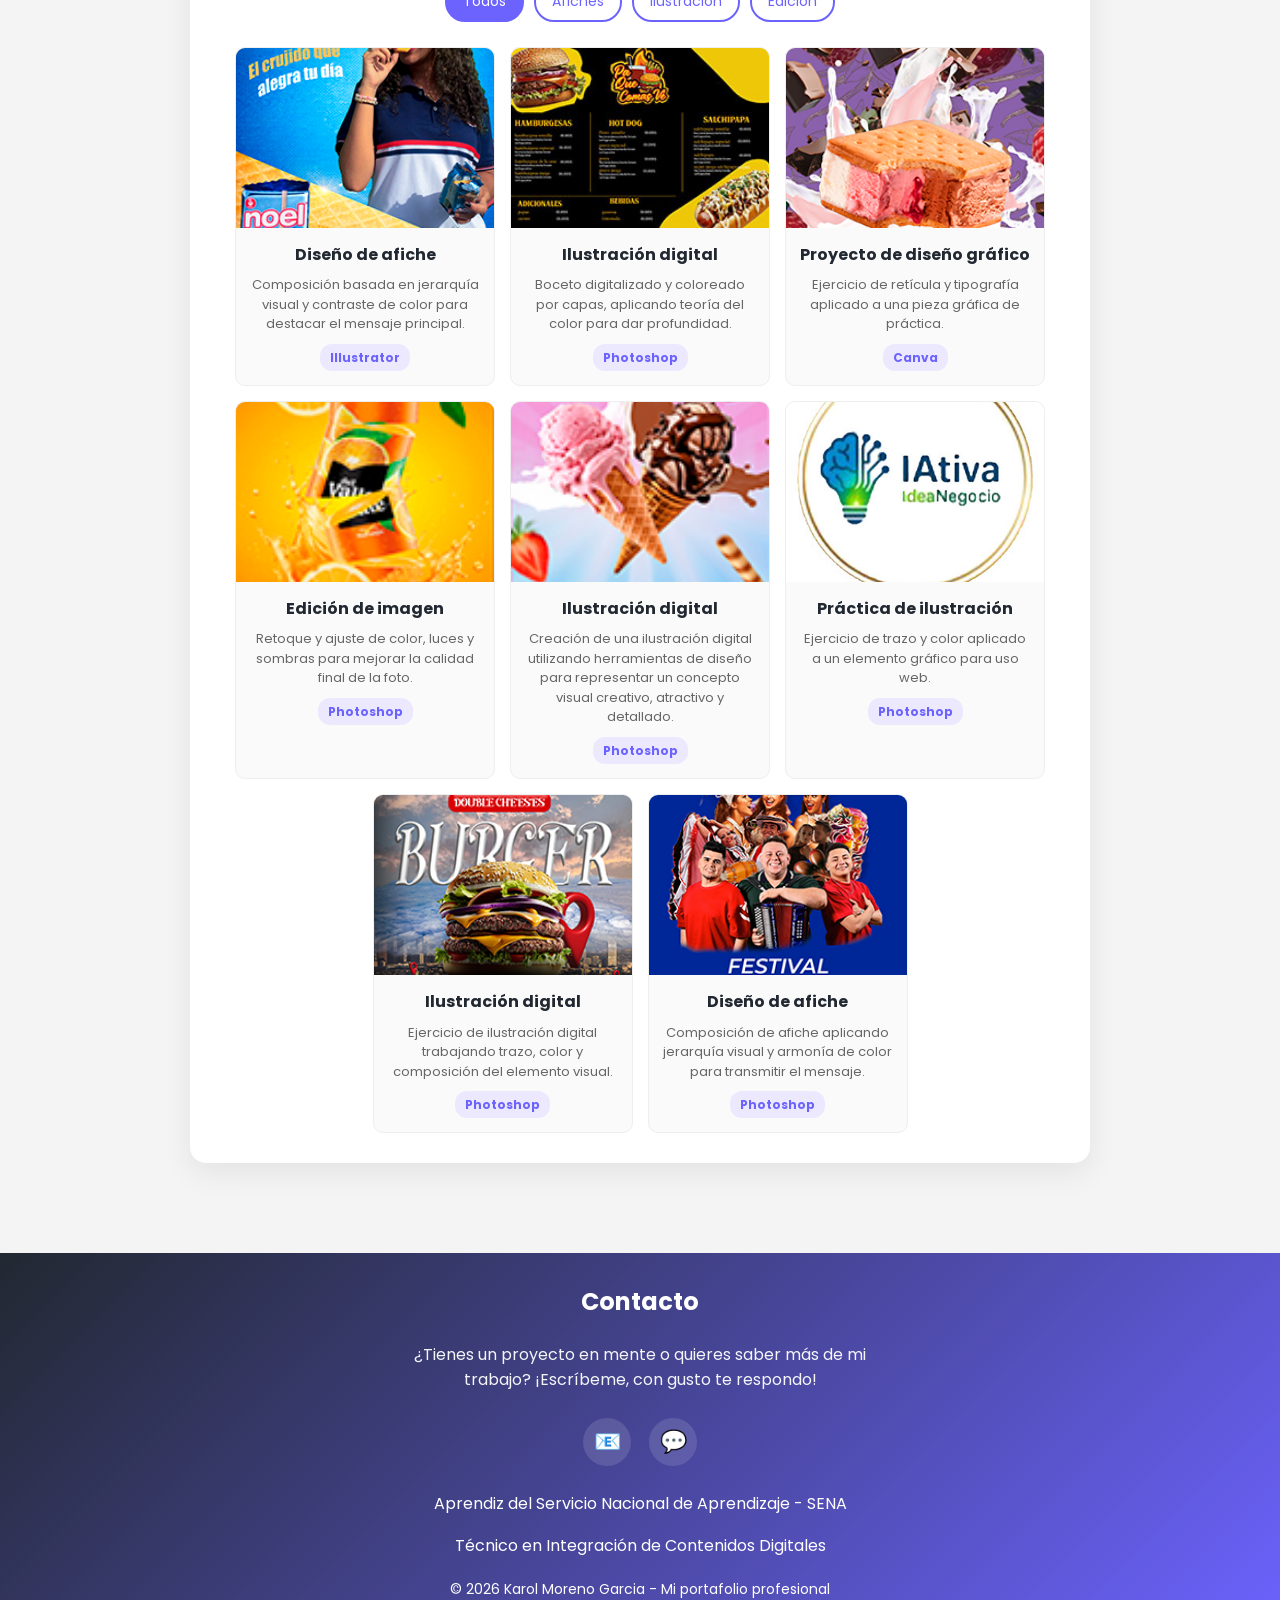
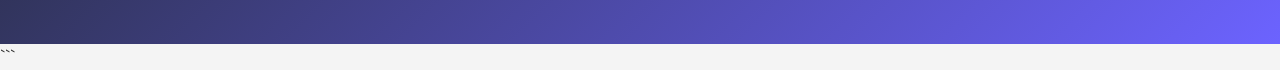
==== commit b74db86a: "Update index.html" ====
--- a/index.html
+++ b/index.html
@@ -672,6 +672,14 @@
                         y atractivos, combinando estructura, diseño
                         visual y experiencia de usuario.
                     </p>
+                    <a
+    href="https://karogm2009.github.io/tiendavirtualvariedadesky/"
+    class="boton"
+    target="_blank"
+    rel="noopener noreferrer"
+>
+    Ver página web
+</a>
 
                 </article>
 
